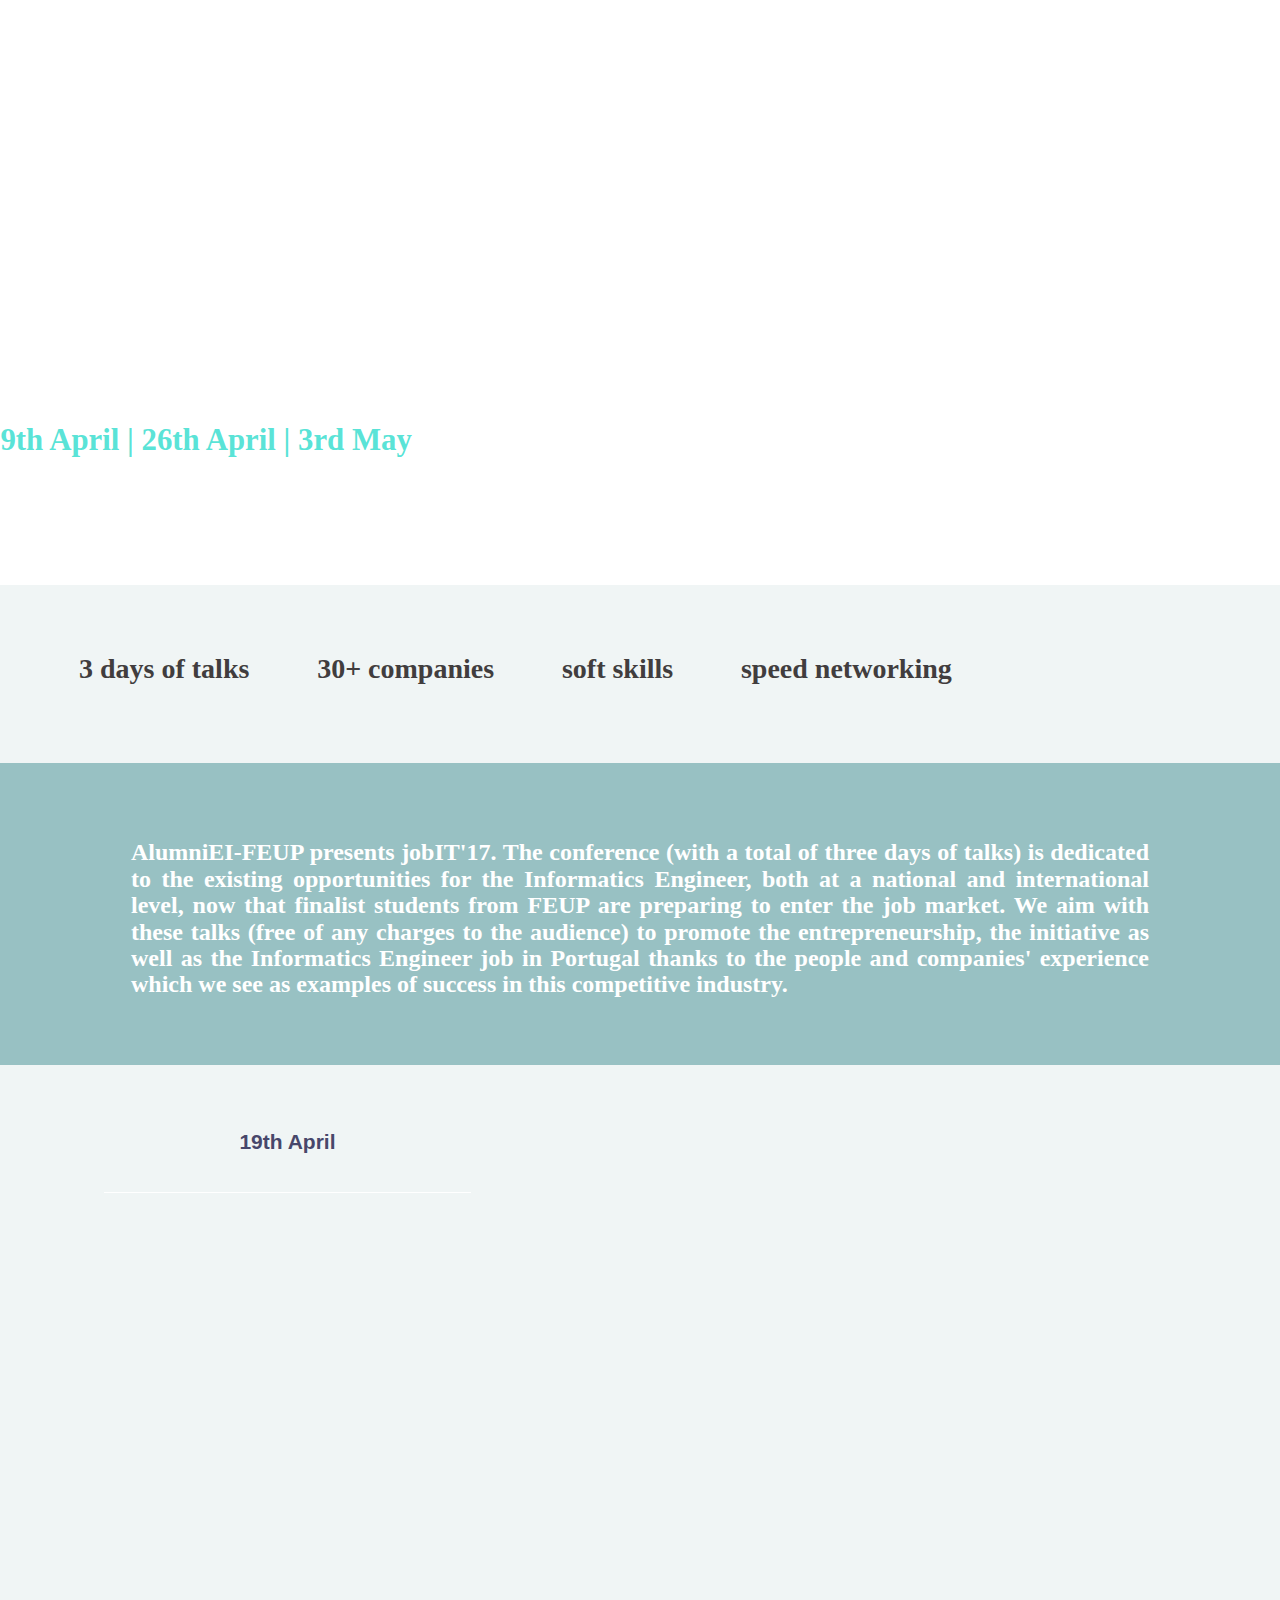
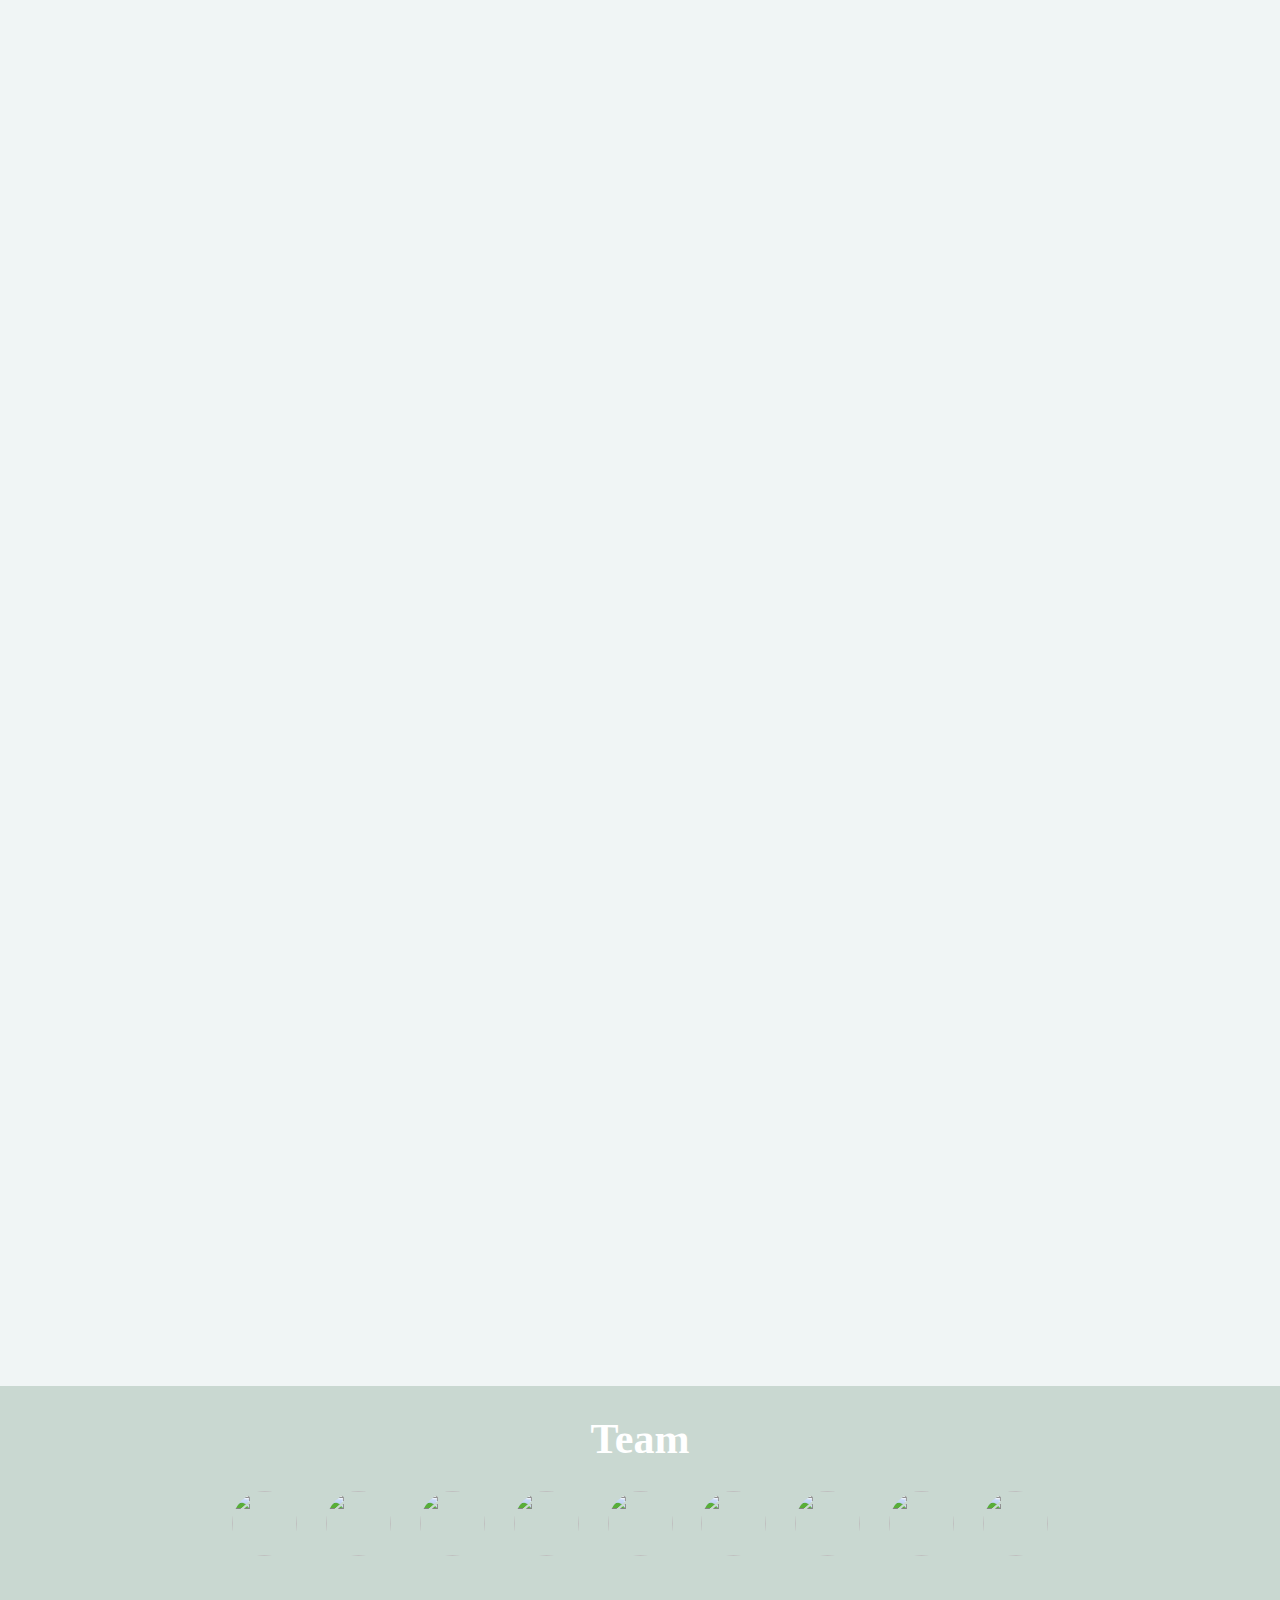
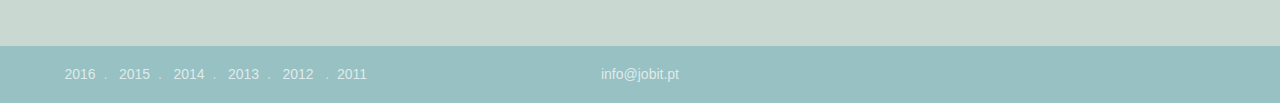
==== index.html @ 09149a9d "fix mindera, company logo padding, strong names, font and a underline on team" ====
<!DOCTYPE html>
<html class='no-js'>

<head>
    <title>jobIT'17</title>

    <meta charset='utf-8' />
    <meta content='IE=edge,chrome=1' http-equiv='X-UA-Compatible' />
    <meta name="viewport" content="width=device-width, initial-scale=1.0" />
    <meta name='description' content='' />
    <meta name='author' content='AlumniEI-FEUP' />
    <script src="https://ajax.googleapis.com/ajax/libs/jquery/1.8.3/jquery.min.js"></script>
    <script src="https://use.fontawesome.com/f39d6b1e6e.js"></script>
    <link rel="stylesheet" href="https://maxcdn.bootstrapcdn.com/bootstrap/3.3.7/css/bootstrap.min.css" integrity="sha384-BVYiiSIFeK1dGmJRAkycuHAHRg32OmUcww7on3RYdg4Va+PmSTsz/K68vbdEjh4u" crossorigin="anonymous">
    <link rel="stylesheet" href="https://maxcdn.bootstrapcdn.com/bootstrap/3.3.7/css/bootstrap-theme.min.css" integrity="sha384-rHyoN1iRsVXV4nD0JutlnGaslCJuC7uwjduW9SVrLvRYooPp2bWYgmgJQIXwl/Sp" crossorigin="anonymous">
    <link rel="stylesheet" href="style/style.css" />
    <link rel="stylesheet" href="style/schedule.css" />
    <link rel="stylesheet" href="style/font-awesome/css/font-awesome.min.css">
    <link rel="stylesheet" type="text/css" href="//fonts.googleapis.com/css?family=Open+Sans" />
    <!--   <link rel="stylesheet" href="css/reset.css">  -->
    <!-- Resource style -->
    <link rel="stylesheet" href="style/animation.css" />
    <link rel="stylesheet" href="style/foundation-icons.css" />
    <script src="javascript/animation.js"></script>
    <link rel="icon" type="image/png" href="icon.png" />
    <link href="http://fonts.googleapis.com/css?family=Roboto+Slab:400,100'" rel="stylesheet" type="text/css" />
</head>

<body>
    <div id="logo">
        <?xml version="1.0" encoding="UTF-8" standalone="no"?>
        <!-- Generator: Adobe Illustrator 19.0.0, SVG Export Plug-In . SVG Version: 6.00 Build 0)  -->
        <svg xmlns:dc="http://purl.org/dc/elements/1.1/" xmlns:cc="http://creativecommons.org/ns#" xmlns:rdf="http://www.w3.org/1999/02/22-rdf-syntax-ns#" xmlns:svg="http://www.w3.org/2000/svg" xmlns="http://www.w3.org/2000/svg" xmlns:sodipodi="http://sodipodi.sourceforge.net/DTD/sodipodi-0.dtd"
            xmlns:inkscape="http://www.inkscape.org/namespaces/inkscape" version="1.1" id="Camada_1" x="0px" y="0px" viewBox="0 0 344.66634 370.47255" xml:space="preserve" inkscape:version="0.91 r13725" sodipodi:docname="another2.svg" width="344.66635" height="370.47253"><metadata
           id="metadata5332"><rdf:RDF><cc:Work
               rdf:about=""><dc:format>image/svg+xml</dc:format><dc:type
                 rdf:resource="http://purl.org/dc/dcmitype/StillImage" /><dc:title></dc:title></cc:Work></rdf:RDF></metadata><defs
           id="defs5330" /><sodipodi:namedview
           pagecolor="#ffffff"
           bordercolor="#666666"
           borderopacity="1"
           objecttolerance="10"
           gridtolerance="10"
           guidetolerance="10"
           inkscape:pageopacity="0"
           inkscape:pageshadow="2"
           inkscape:window-width="1600"
           inkscape:window-height="837"
           id="namedview5328"
           showgrid="false"
           inkscape:zoom="1.7700877"
           inkscape:cx="169.68376"
           inkscape:cy="177.47929"
           inkscape:window-x="-8"
           inkscape:window-y="-8"
           inkscape:window-maximized="1"
           inkscape:current-layer="Camada_1"
           fit-margin-top="2"
           fit-margin-left="2"
           fit-margin-right="2"
           fit-margin-bottom="2" /><style
           type="text/css"
           id="style5301">
      	.st0{fill:#FFFFFF;stroke:#FFFFFF;stroke-width:2;stroke-miterlimit:10;}
      	.st1{fill:none;stroke:#FFFFFF;stroke-width:5;stroke-miterlimit:10;}
      	.st2{fill:none;stroke:#FFFFFF;stroke-width:2;stroke-miterlimit:10;}
      	.st3{fill:none;stroke:#FFFFFF;stroke-width:1.5;stroke-miterlimit:10;}
      	.st4{fill:none;stroke:#FFFFFF;stroke-width:3.5;stroke-miterlimit:10;}
      	.st5{fill:#FFFFFF;stroke:#FFFFFF;stroke-width:0.5;stroke-miterlimit:10;}
      	.st6{fill:#FFFFFF;stroke:#FFFFFF;stroke-width:1.5;stroke-miterlimit:10;}
      </style><g
           id="XMLID_15_"
           transform="translate(636.66178,908.21395)"><g
             id="XMLID_148_"><path
               id="XMLID_149_"
               class="st0"
               d="m -516,-771.2 c 0,12 -9.9,17.5 -22.3,17.5 l 0,-5.8 c 9.2,0 16.5,-3.6 16.5,-11.7 l 0,-17.1 -10.9,0 0,-5.8 16.8,0 0,22.9 z"
               inkscape:connector-curvature="0"
               style="fill:#ffffff;stroke:#ffffff;stroke-width:2;stroke-miterlimit:10" /><path
               id="XMLID_151_"
               class="st0"
               d="m -487.4,-788.6 c 3.7,-3.8 8.9,-6.1 14.6,-6.1 5.7,0 10.9,2.4 14.6,6.1 3.6,3.8 6,8.9 6,14.6 0,5.7 -2.4,10.9 -6,14.6 -3.8,3.8 -8.9,6.1 -14.6,6.1 -5.7,0 -10.9,-2.3 -14.6,-6.1 -3.6,-3.8 -6,-8.9 -6,-14.6 0,-5.7 2.4,-10.8 6,-14.6 z m 25,4.2 c -2.7,-2.7 -6.5,-4.4 -10.5,-4.4 -4,0 -7.7,1.7 -10.3,4.4 -2.7,2.7 -4.3,6.4 -4.3,10.5 0,4.1 1.7,7.8 4.3,10.5 2.7,2.7 6.4,4.4 10.3,4.4 4,0 7.7,-1.7 10.5,-4.4 2.6,-2.7 4.3,-6.3 4.3,-10.5 0,-4.2 -1.7,-7.8 -4.3,-10.5 z"
               inkscape:connector-curvature="0"
               style="fill:#ffffff;stroke:#ffffff;stroke-width:2;stroke-miterlimit:10" /><path
               id="XMLID_154_"
               class="st0"
               d="m -411.4,-794.1 c 5.1,0 8.3,2.9 9.8,6.6 1.6,4 1.1,8.6 -2.9,11.5 4.6,2 6.3,6.2 6.3,10.1 0,6.1 -4,12.2 -11.7,12.2 l -18.3,0 0,-40.4 16.8,0 z m -11.1,16.1 10.9,0 c 6.4,0 6.5,-10.5 0.1,-10.5 l -11,0 0,10.5 z m 0,18.6 12.5,0 c 3.9,0 5.9,-3.3 5.9,-6.5 0,-3.2 -2,-6.4 -5.9,-6.4 l -12.5,0 0,12.9 z"
               inkscape:connector-curvature="0"
               style="fill:#ffffff;stroke:#ffffff;stroke-width:2;stroke-miterlimit:10" /></g><g
             id="XMLID_137_"><path
               id="XMLID_138_"
               class="st0"
               d="m -520.6,-727.7 -8.6,0 0,38.7 8.6,0 0,0.9 c -6,0 -12.1,0 -18.1,0 l 0,-0.9 8.6,0 0,-38.7 -8.6,0 0,-0.8 c 6,0 12.1,0 18.1,0 l 0,0.8 z"
               inkscape:connector-curvature="0"
               style="fill:#ffffff;stroke:#ffffff;stroke-width:2;stroke-miterlimit:10" /><path
               id="XMLID_140_"
               class="st0"
               d="m -494.3,-688 0,-39.7 -14,0 0,-0.9 28.8,0 0,0.9 -14,0 0,39.7 -0.8,0 z"
               inkscape:connector-curvature="0"
               style="fill:#ffffff;stroke:#ffffff;stroke-width:2;stroke-miterlimit:10" /><path
               id="XMLID_142_"
               class="st0"
               d="m -464.2,-713.4 0,-7.3 c 0,-2 0.5,-3.6 1.6,-4.8 1,-1.3 2.5,-2.1 4.3,-2.5 l 0,3.2 c -1.1,0.3 -1.8,0.8 -2.1,1.5 -0.3,0.7 -0.5,1.6 -0.5,2.7 l 0,0.8 2.6,0 0,6.5 -5.9,0 z"
               inkscape:connector-curvature="0"
               style="fill:#ffffff;stroke:#ffffff;stroke-width:2;stroke-miterlimit:10" /><path
               id="XMLID_144_"
               class="st0"
               d="m -447.6,-714.3 -0.6,-0.5 9.9,-13.8 0.9,0 c 0,13.5 0,26.9 0,40.4 l -0.9,0 0,-37.8 0.2,-1.6 -0.1,0 -0.8,1.3 -8.6,12 z"
               inkscape:connector-curvature="0"
               style="fill:#ffffff;stroke:#ffffff;stroke-width:2;stroke-miterlimit:10" /><path
               id="XMLID_146_"
               class="st0"
               d="m -395.8,-728.5 0,0.9 -21.6,39.5 -1.1,0 21.6,-39.5 -26,0 0,-0.9 27.1,0 z"
               inkscape:connector-curvature="0"
               style="fill:#ffffff;stroke:#ffffff;stroke-width:2;stroke-miterlimit:10" /></g></g><g
           id="XMLID_133_"
           transform="translate(636.66178,908.21395)"><path
             transform="matrix(-0.7071,0.7071,-0.7071,-0.7071,-1320.578,-935.3465)"
             style="fill:none;stroke:#ffffff;stroke-width:5;stroke-miterlimit:10"
             d="m -580.79999,-855.40002 228.4,0 0,228.39999 -228.4,0 z"
             id="XMLID_136_" /></g><path
           id="XMLID_132_"
           class="st2"
           d="M 163.96178,88.01395"
           inkscape:connector-curvature="0"
           style="fill:none;stroke:#ffffff;stroke-width:2;stroke-miterlimit:10" /><path
           id="XMLID_130_"
           class="st3"
           d="m 284.06178,75.01395 c -0.1,-7.2 -0.1,-14.5 -0.2,-21.7 -7.4,-0.2 -14.8,-0.4 -22.2,-0.6 7.5,7.5 14.9,14.9 22.4,22.3 z"
           inkscape:connector-curvature="0"
           style="fill:none;stroke:#ffffff;stroke-width:1.5;stroke-miterlimit:10" /><path
           id="XMLID_129_"
           class="st4"
           d="m 260.76178,278.41395 c 7.2,-0.1 14.5,-0.1 21.7,-0.2 0.2,-7.4 0.4,-14.8 0.6,-22.2 -7.4,7.5 -14.9,14.9 -22.3,22.4 z"
           inkscape:connector-curvature="0"
           style="fill:none;stroke:#ffffff;stroke-width:3.5;stroke-miterlimit:10" /><path
           id="XMLID_128_"
           class="st4"
           d="m 78.061785,54.11395 c -7.2,0.1 -14.5,0.1 -21.7,0.2 -0.2,7.4 -0.4,14.8 -0.6,22.2 7.4,-7.5 14.8,-15 22.3,-22.4 z"
           inkscape:connector-curvature="0"
           style="fill:none;stroke:#ffffff;stroke-width:3.5;stroke-miterlimit:10" /><g
           style=""
           id="XMLID_127_"><path
             d="m 14.217485,365.00754 0.36,0.225 c -0.9675,1.62 -3.3075,3.2175 -5.805,3.2175 -3.735,0 -6.7725,-3.3975 -6.7725,-7.65 0,-4.2525 3.0375,-7.65 6.7725,-7.65 2.4975,0 4.8825,1.575 5.76,3.285 l -0.36,0.18 c -0.8325,-1.575 -3.0825,-3.06 -5.4,-3.06 -3.555,0 -6.3675,3.2625 -6.3675,7.245 0,3.9825 2.8125,7.245 6.3675,7.245 2.3625,0 4.5675,-1.5075 5.445,-3.0375 z"
             style="font-size:22.5px;font-family:SoftLine;letter-spacing:-0.65999997px;fill:#ffffff;stroke:#ffffff;stroke-width:0.5;stroke-miterlimit:10"
             id="path5937" /><path
             d="m 17.374048,353.35254 0,-0.2025 0.405,0 0,0.2025 0,14.895 0,0.2025 -0.405,0 0,-0.2025 0,-14.895 z"
             style="font-size:22.5px;font-family:SoftLine;letter-spacing:-0.65999997px;fill:#ffffff;stroke:#ffffff;stroke-width:0.5;stroke-miterlimit:10"
             id="path5939" /><path
             d="m 32.716821,365.00754 0.36,0.225 c -0.9675,1.62 -3.3075,3.2175 -5.805,3.2175 -3.735,0 -6.7725,-3.3975 -6.7725,-7.65 0,-4.2525 3.0375,-7.65 6.7725,-7.65 2.4975,0 4.8825,1.575 5.76,3.285 l -0.36,0.18 c -0.8325,-1.575 -3.0825,-3.06 -5.4,-3.06 -3.555,0 -6.3675,3.2625 -6.3675,7.245 0,3.9825 2.8125,7.245 6.3675,7.245 2.3625,0 4.5675,-1.5075 5.445,-3.0375 z"
             style="font-size:22.5px;font-family:SoftLine;letter-spacing:-0.65999997px;fill:#ffffff;stroke:#ffffff;stroke-width:0.5;stroke-miterlimit:10"
             id="path5941" /><path
             d="m 35.603384,353.35254 0,-0.2025 0.405,0 0,0.2025 0,14.6925 8.3925,0 0.2025,0 0,0.405 -0.2025,0 -8.595,0 -0.2025,0 0,-0.2025 0,-14.895 z"
             style="font-size:22.5px;font-family:SoftLine;letter-spacing:-0.65999997px;fill:#ffffff;stroke:#ffffff;stroke-width:0.5;stroke-miterlimit:10"
             id="path5943" /><path
             d="m 45.732837,360.80004 c 0,-4.2525 3.06,-7.65 6.75,-7.65 3.69,0 6.75,3.3975 6.75,7.65 0,4.2525 -3.06,7.65 -6.75,7.65 -3.69,0 -6.75,-3.3975 -6.75,-7.65 z m 0.405,0 c 0,3.9825 2.835,7.245 6.345,7.245 3.51,0 6.345,-3.2625 6.345,-7.245 0,-3.9825 -2.835,-7.245 -6.345,-7.245 -3.51,0 -6.345,3.2625 -6.345,7.245 z"
             style="font-size:22.5px;font-family:SoftLine;letter-spacing:-0.65999997px;fill:#ffffff;stroke:#ffffff;stroke-width:0.5;stroke-miterlimit:10"
             id="path5945" /><path
             d="m 71.196627,361.00254 0,-0.0225 0,-0.18 0.0225,-7.425 0,-0.2025 0.2025,0 6.57,-0.0225 c 2.475,0 4.455,1.7775 4.455,3.96 0,2.1375 -1.98,3.8925 -4.455,3.8925 l -6.39,0 0,7.245 0,0.2025 -0.405,0 0,-0.2025 0,-7.245 z m 0.405,-0.3825 c 2.115,0 4.2525,0 6.39,-0.0225 2.205,0 4.05,-1.53 4.05,-3.4875 0,-2.0025 -1.845,-3.555 -4.05,-3.555 l -6.39,0 0,7.065 z"
             style="font-size:22.5px;font-family:SoftLine;letter-spacing:-0.65999997px;fill:#ffffff;stroke:#ffffff;stroke-width:0.5;stroke-miterlimit:10"
             id="path5947" /><path
             d="m 85.513185,364.73754 -0.2025,0 0,-0.405 0.2025,0 8.73,0 0.2025,0 0,0.405 -0.2025,0 -8.73,0 z m -1.98,3.6 -0.045,0.1125 -0.45,0 0.135,-0.2925 6.5475,-14.895 0.045,-0.1125 0.27,0 0.045,0.1125 6.5475,14.895 0.135,0.2925 -0.45,0 -0.045,-0.1125 -6.3675,-14.49 -6.3675,14.49 z"
             style="font-size:22.5px;font-family:SoftLine;letter-spacing:-0.65999997px;fill:#ffffff;stroke:#ffffff;stroke-width:0.5;stroke-miterlimit:10"
             id="path5949" /><path
             d="m 98.704752,353.35254 0,-0.2025 0.405,0 0,0.2025 0,14.6925 8.392498,0 0.2025,0 0,0.405 -0.2025,0 -8.594998,0 -0.2025,0 0,-0.2025 0,-14.895 z"
             style="font-size:22.5px;font-family:SoftLine;letter-spacing:-0.65999997px;fill:#ffffff;stroke:#ffffff;stroke-width:0.5;stroke-miterlimit:10"
             id="path5951" /><path
             d="m 120.3317,353.15004 0.2025,0 0,0.405 -0.2025,0 -10.1925,0 0,7.0425 7.4025,0 0.2025,0 0,0.405 -0.2025,0 -7.4025,0 0,7.0425 10.1925,0 0.2025,0 0,0.405 -0.2025,0 -10.395,0 -0.2025,0 0,-0.2025 0,-7.245 0,-0.405 0,-7.245 0,-0.2025 0.2025,0 10.395,0 z"
             style="font-size:22.5px;font-family:SoftLine;letter-spacing:-0.65999997px;fill:#ffffff;stroke:#ffffff;stroke-width:0.5;stroke-miterlimit:10"
             id="path5953" /><path
             d="m 132.46577,357.08754 -0.405,0 c 0,-1.98 -2.025,-3.5325 -4.5225,-3.5325 -2.4975,0 -4.5225,1.5525 -4.5225,3.5325 0,3.4875 9.945,3.4875 9.9225,7.4475 0,2.0475 -2.4075,3.915 -5.4,3.915 -3.0375,0 -5.4,-1.845 -5.4,-3.915 l 0.405,0 c 0,1.935 2.2725,3.51 4.995,3.51 2.6775,0 4.995,-1.5975 4.995,-3.51 0,-3.5775 -9.9,-3.5325 -9.9225,-7.4475 0,-2.16 2.16,-3.9375 4.9275,-3.9375 2.7675,0 4.9275,1.7775 4.9275,3.9375 z"
             style="font-size:22.5px;font-family:SoftLine;letter-spacing:-0.65999997px;fill:#ffffff;stroke:#ffffff;stroke-width:0.5;stroke-miterlimit:10"
             id="path5955" /><path
             d="m 139.71558,353.15004 5.4225,0 0.2025,0 0,0.405 -0.2025,0 -5.4225,0 0,14.6925 0,0.2025 -0.405,0 0,-0.2025 0,-14.6925 -5.4675,0 -0.2025,0 0,-0.405 0.2025,0 5.4675,0 0.405,0 z"
             style="font-size:22.5px;font-family:SoftLine;letter-spacing:-0.65999997px;fill:#ffffff;stroke:#ffffff;stroke-width:0.5;stroke-miterlimit:10"
             id="path5957" /><path
             d="m 154.72788,360.98004 c 1.395,1.0125 2.385,2.3175 3.915,7.2 l 0.0675,0.27 -0.4275,0 -0.045,-0.135 c -1.5975,-5.175 -2.565,-6.21 -4.14,-7.3125 l -6.3,0 0,7.245 0,0.2025 -0.405,0 0,-0.2025 0,-7.245 0,-0.0225 0,-0.18 0.0225,-7.425 0,-0.2025 0.2025,0 6.5475,-0.0225 c 2.4975,0 4.4775,1.7775 4.4775,3.96 0,1.98 -1.6875,3.6225 -3.915,3.87 z m -1.215,-0.36 0,-0.0225 0.675,0 c 2.205,0 4.05,-1.53 4.05,-3.4875 0,-2.0025 -1.845,-3.555 -4.0725,-3.555 l -6.3675,0 0,7.065 5.715,0 z"
             style="font-size:22.5px;font-family:SoftLine;letter-spacing:-0.65999997px;fill:#ffffff;stroke:#ffffff;stroke-width:0.5;stroke-miterlimit:10"
             id="path5959" /><path
             d="m 162.14889,364.73754 -0.2025,0 0,-0.405 0.2025,0 8.73,0 0.2025,0 0,0.405 -0.2025,0 -8.73,0 z m -1.98,3.6 -0.045,0.1125 -0.45,0 0.135,-0.2925 6.5475,-14.895 0.045,-0.1125 0.27,0 0.045,0.1125 6.5475,14.895 0.135,0.2925 -0.45,0 -0.045,-0.1125 -6.3675,-14.49 -6.3675,14.49 z"
             style="font-size:22.5px;font-family:SoftLine;letter-spacing:-0.65999997px;fill:#ffffff;stroke:#ffffff;stroke-width:0.5;stroke-miterlimit:10"
             id="path5961" /><path
             d="m 184.31795,357.08754 -0.405,0 c 0,-1.98 -2.025,-3.5325 -4.5225,-3.5325 -2.4975,0 -4.5225,1.5525 -4.5225,3.5325 0,3.4875 9.945,3.4875 9.9225,7.4475 0,2.0475 -2.4075,3.915 -5.4,3.915 -3.0375,0 -5.4,-1.845 -5.4,-3.915 l 0.405,0 c 0,1.935 2.2725,3.51 4.995,3.51 2.6775,0 4.995,-1.5975 4.995,-3.51 0,-3.5775 -9.9,-3.5325 -9.9225,-7.4475 0,-2.16 2.16,-3.9375 4.9275,-3.9375 2.7675,0 4.9275,1.7775 4.9275,3.9375 z"
             style="font-size:22.5px;font-family:SoftLine;letter-spacing:-0.65999997px;fill:#ffffff;stroke:#ffffff;stroke-width:0.5;stroke-miterlimit:10"
             id="path5963" /><path
             d="m 198.91248,364.73754 -0.2025,0 0,-0.405 0.2025,0 8.73,0 0.2025,0 0,0.405 -0.2025,0 -8.73,0 z m -1.98,3.6 -0.045,0.1125 -0.45,0 0.135,-0.2925 6.5475,-14.895 0.045,-0.1125 0.27,0 0.045,0.1125 6.5475,14.895 0.135,0.2925 -0.45,0 -0.045,-0.1125 -6.3675,-14.49 -6.3675,14.49 z"
             style="font-size:22.5px;font-family:SoftLine;fill:#ffffff;stroke:#ffffff;stroke-width:1.5;stroke-miterlimit:10"
             id="path5965" /><path
             d="m 212.31404,353.15004 0,-0.2025 0.405,0 0,0.2025 0,15.0975 0,0.2025 -0.405,0 0,-0.2025 0,-15.0975 z"
             style="font-size:22.5px;font-family:SoftLine;fill:#ffffff;stroke:#ffffff;stroke-width:1.5;stroke-miterlimit:10"
             id="path5967" /><path
             d="m 216.21462,357.85254 0,-0.18 0.45,0 -0.0225,0.2025 -0.0225,6.6375 c 0,1.9575 1.8,3.5325 3.96,3.5325 2.16,0 3.9375,-1.575 3.9375,-3.5325 l 0,-6.66 0,-0.18 0.45,0 -0.0225,0.2025 -0.0225,6.6375 c 0,2.1375 -1.9125,3.9375 -4.3425,3.9375 -2.43,0 -4.365,-1.8 -4.365,-3.9375 l 0,-6.66 z"
             style="font-size:22.5px;font-family:SoftLine;fill:#ffffff;stroke:#ffffff;stroke-width:1.5;stroke-miterlimit:10"
             id="path5969" /><path
             d="m 235.20041,360.44004 c 0.495,-1.6425 1.845,-2.79 3.465,-2.79 2.0025,0 3.645,1.8225 3.645,4.14 l 0,6.4575 0.0225,0.225 -0.3825,0 -0.0225,-0.2025 -0.0225,-6.48 c 0,-2.0475 -1.4175,-3.735 -3.24,-3.735 -1.845,0 -3.2625,1.6875 -3.2625,3.735 l 0,0.2025 0,6.255 0.0225,0.225 -0.3825,0 -0.0225,-0.2025 -0.0225,-6.2775 0,0 0,-0.2025 c 0,-2.0475 -1.4175,-3.735 -3.24,-3.735 -1.845,0 -3.2625,1.6875 -3.2625,3.735 l 0,0.2025 0,6.255 0,0.2025 -0.405,0 0,-0.2025 0,-6.255 0,-0.2025 0,-3.9375 0,-0.2025 0.405,0 0,0.2025 0,2.0475 c 0.6075,-1.35 1.8225,-2.25 3.2625,-2.25 1.575,0 2.925,1.1475 3.4425,2.79 z"
             style="font-size:22.5px;font-family:SoftLine;fill:#ffffff;stroke:#ffffff;stroke-width:1.5;stroke-miterlimit:10"
             id="path5971" /><path
             d="m 254.4822,368.24754 0.0225,0.225 -0.3825,0 -0.0225,-0.2025 -0.0225,-6.0975 c 0,-2.2725 -1.7325,-4.1175 -3.87,-4.1175 -2.1375,0 -3.87,1.845 -3.87,4.1175 l 0,0.2025 0,5.8725 0,0.2025 -0.405,0 0,-0.2025 0,-5.8725 0,-0.2025 0,-4.32 0,-0.2025 0.405,0 0,0.2025 0,2.4075 c 0.675,-1.53 2.1375,-2.61 3.87,-2.61 2.3625,0 4.275,2.025 4.275,4.5225 l 0,6.075 z"
             style="font-size:22.5px;font-family:SoftLine;fill:#ffffff;stroke:#ffffff;stroke-width:1.5;stroke-miterlimit:10"
             id="path5973" /><path
             d="m 258.51111,355.58004 -0.2025,0 0,-0.405 0.2025,0 0.0225,0 0.2025,0 0,0.405 -0.2025,0 -0.0225,0 z m -0.2025,2.2725 0,-0.2025 0.405,0 0,0.2025 0,10.395 0,0.2025 -0.405,0 0,-0.2025 0,-10.395 z"
             style="font-size:22.5px;font-family:SoftLine;fill:#ffffff;stroke:#ffffff;stroke-width:1.5;stroke-miterlimit:10"
             id="path5975" /><path
             d="m 273.59103,353.15004 0.2025,0 0,0.405 -0.2025,0 -10.1925,0 0,7.0425 7.4025,0 0.2025,0 0,0.405 -0.2025,0 -7.4025,0 0,7.0425 10.1925,0 0.2025,0 0,0.405 -0.2025,0 -10.395,0 -0.2025,0 0,-0.2025 0,-7.245 0,-0.405 0,-7.245 0,-0.2025 0.2025,0 10.395,0 z"
             style="font-size:22.5px;font-family:SoftLine;fill:#ffffff;stroke:#ffffff;stroke-width:1.5;stroke-miterlimit:10"
             id="path5977" /><path
             d="m 277.67759,353.35254 0,-0.2025 0.405,0 0,0.2025 0,14.895 0,0.2025 -0.405,0 0,-0.2025 0,-14.895 z"
             style="font-size:22.5px;font-family:SoftLine;fill:#ffffff;stroke:#ffffff;stroke-width:1.5;stroke-miterlimit:10"
             id="path5979" /><path
             d="m 281.66537,363.29754 -0.2025,0 0,-0.405 0.2025,0 5.445,0 0.2025,0 0,0.405 -0.2025,0 -5.445,0 z"
             style="font-size:22.5px;font-family:SoftLine;fill:#ffffff;stroke:#ffffff;stroke-width:1.5;stroke-miterlimit:10"
             id="path5981" /><path
             d="m 299.70685,353.15004 0.2025,0 0,0.405 -0.2025,0 -8.8425,0 0,7.0425 6.345,0 0.2025,0 0,0.405 -0.2025,0 -6.345,0 0,7.245 0,0.2025 -0.405,0 0,-0.2025 0,-7.245 0,-0.405 0,-7.245 0,-0.2025 0.2025,0 9.045,0 z"
             style="font-size:22.5px;font-family:SoftLine;fill:#ffffff;stroke:#ffffff;stroke-width:1.5;stroke-miterlimit:10"
             id="path5983" /><path
             d="m 313.18576,353.15004 0.2025,0 0,0.405 -0.2025,0 -10.1925,0 0,7.0425 7.4025,0 0.2025,0 0,0.405 -0.2025,0 -7.4025,0 0,7.0425 10.1925,0 0.2025,0 0,0.405 -0.2025,0 -10.395,0 -0.2025,0 0,-0.2025 0,-7.245 0,-0.405 0,-7.245 0,-0.2025 0.2025,0 10.395,0 z"
             style="font-size:22.5px;font-family:SoftLine;fill:#ffffff;stroke:#ffffff;stroke-width:1.5;stroke-miterlimit:10"
             id="path5985" /><path
             d="m 316.55232,353.35254 0,-0.18 0.45,0 -0.0225,0.2025 -0.0225,10.215 c 0,2.475 2.25,4.455 4.995,4.455 2.745,0 4.995,-1.98 4.995,-4.455 l 0,-10.2375 0,-0.18 0.45,0 -0.0225,0.2025 -0.0225,10.215 c 0,2.655 -2.385,4.86 -5.4,4.86 -3.015,0 -5.4,-2.205 -5.4,-4.86 l 0,-10.2375 z"
             style="font-size:22.5px;font-family:SoftLine;fill:#ffffff;stroke:#ffffff;stroke-width:1.5;stroke-miterlimit:10"
             id="path5987" /><path
             d="m 331.41638,361.00254 0,-0.0225 0,-0.18 0.0225,-7.425 0,-0.2025 0.2025,0 6.57,-0.0225 c 2.475,0 4.455,1.7775 4.455,3.96 0,2.1375 -1.98,3.8925 -4.455,3.8925 l -6.39,0 0,7.245 0,0.2025 -0.405,0 0,-0.2025 0,-7.245 z m 0.405,-0.3825 c 2.115,0 4.2525,0 6.39,-0.0225 2.205,0 4.05,-1.53 4.05,-3.4875 0,-2.0025 -1.845,-3.555 -4.05,-3.555 l -6.39,0 0,7.065 z"
             style="font-size:22.5px;font-family:SoftLine;fill:#ffffff;stroke:#ffffff;stroke-width:1.5;stroke-miterlimit:10"
             id="path5989" /></g><path
           id="XMLID_125_"
           class="st3"
           d="m 55.961785,257.41395 c 0.1,7.2 0.1,14.5 0.2,21.7 7.4,0.2 14.8,0.4 22.2,0.6 -7.5,-7.4 -15,-14.9 -22.4,-22.3 z"
           inkscape:connector-curvature="0"
           style="fill:none;stroke:#ffffff;stroke-width:1.5;stroke-miterlimit:10" />
         </svg>
        <div class="row" id="dates">
            <h4>19th April | 26th April | 3rd May</h4>
        </div>
        <br>
        <br>
        <section id="about">
            <div class="row">
                <div class="small-6 medium-3 columns">
                    <div class="icon-content">
                        <i class="fa fa-calendar" aria-hidden="true"></i>
                    </div>
                    <p><strong>3 days of talks</strong></p>
                </div>
                <div class="small-6 medium-3 columns">
                    <div class="icon-content">
                        <i class="fa fa-users" aria-hidden="true"></i>
                    </div>
                    <p><strong>30+ companies</strong></p>
                </div>
                <div class="small-6 medium-3 columns">
                    <div class="icon-content">
                        <i class="fa fa-cogs" aria-hidden="true"></i>
                    </div>
                    <p><strong>soft skills</strong></p>
                </div>
                <div class="small-6 medium-3 columns">
                    <div class="icon-content">
                        <i class="fa fa-comments" aria-hidden="true"></i>
                    </div>
                    <p><strong>speed networking</strong></p>
                </div>
            </div>
        </section>
        <section id="details">
            <div class="row">

                <div class="small-12 columns small">
                    <h3><strong>AlumniEI-FEUP presents jobIT'17. The conference (with a total of three days of talks) is dedicated to the existing opportunities for the Informatics Engineer, both at a national and international level, now that finalist students from FEUP are preparing to enter the job market. We aim with these talks (free of any charges to the audience) to promote the entrepreneurship, the initiative as well as the Informatics Engineer job in Portugal thanks to the people and companies' experience which we see as examples of success in this competitive industry.
          </strong></h3>
                </div>
            </div>
        </section>
        <section class="calendario">
            <div class="cd-schedule loading">
                <div class="timeline">
                    <ul>

                        <li><span>14:30</span></li>
                        <li><span>14:45</span></li>
                        <li><span>15:00</span></li>
                        <li><span>15:15</span></li>
                        <li><span>15:30</span></li>
                        <li><span>15:45</span></li>
                        <li><span>16:00</span></li>
                        <li><span>16:15</span></li>
                        <li><span>16:30</span></li>
                        <li><span>16:45</span></li>
                        <li><span>17:00</span></li>
                        <li><span>17:15</span></li>
                        <li><span>17:30</span></li>
                        <li><span>17:45</span></li>
                        <li><span>18:00</span></li>
                        <li><span>18:15</span></li>
                        <li><span>18:30</span></li>
                        <li><span>18:45</span></li>
                    </ul>
                </div>
                <!-- .timeline -->

                <div class="events">
                    <ul>
                        <li class="events-group">
                            <div class="top-info"><span>19th April</span></div>

                            <ul>
                                <li class="single-event" data-start="14:30" data-end="14:45" data-content="event-keyone" data-event="general">
                                    <div class="afterhour">
                                        <strong class="event-name">Abertura</strong>
                                    </div>
                                </li>

                                <li class="single-event" data-start="14:45" data-end="15:00" data-content="event-mindera" data-event="development">
                                    <a href="#0">
                                        <strong class="event-name">Mindera


                                    </strong>

                                        <span class="company-category"> Software House </span>
                                        <span class="company-category-tech"> Web & Mobile </span>


                                    </a>
                                </li>

                                <li class="single-event" data-start="15:00" data-end="15:15" data-content="event-fabamaq" data-event="games">
                                    <a href="#0">
                                        <strong class="event-name">Fabamaq

                                  </strong>
                                        <span class="company-category"> Software House </span>
                                        <span class="company-category-tech"> Jogos </span>
                                    </a>
                                </li>
                                <li class="single-event" data-start="15:15" data-end="15:30" data-content="event-synopsys" data-event="development">
                                    <a href="#0">
                                        <strong class="event-name">Synopsys</strong>

                                    </a>
                                </li>
                                <li class="single-event" data-start="15:30" data-end="15:45" data-content="event-eproseed" data-event="consultoria">
                                    <a href="#0">
                                        <strong class="event-name">eProseed
                                    </strong>
                                        <span class="company-category"> Consultoria </span>
                                        <span class="company-category-tech"> Oracle </span>
                                    </a>
                                </li>

                                <li class="single-event" data-start="15:45" data-end="16:00" data-content="event-bynder" data-event="development">
                                    <a href="#0">
                                        <strong class="event-name">Bynder</strong>
                                    </a>
                                </li>

                                <li class="single-event" data-start="16:00" data-end="16:30" data-event="general">
                                    <div class="afterhour">
                                        <strong class="event-name">Intervalo</strong>
                                    </div>
                                </li>
                                <li class="single-event" data-start="16:30" data-end="17:00" data-content="event-farfetch" data-event="development">
                                    <a href="#0">
                                        <strong class="event-name">Farfetch  </strong>
                                        <strong>
                                          <span class="company-category"> Marketplace </span>
                                          <span class="company-category-tech"> Web & Mobile </span>

                                    </strong>

                                    </a>
                                </li>

                                <li class="single-event" data-start="17:00" data-end="17:15" data-content="event-wit" data-event="development">
                                    <a href="#0">
                                        <strong class="event-name">WIT</strong>
                                        <span class="company-category"> Software House </span>
                                        <span class="company-category-tech"> Web & Mobile </span>
                                    </a>
                                </li>
                                <li class="single-event" data-start="17:15" data-end="17:30" data-content="event-deloitte" data-event="consultoria">
                                    <a href="#0">
                                        <strong class="event-name">Deloitte Digital
                                  </strong>
                                        <span class="company-category"> Consultoria </span>
                                    </a>
                                </li>
                                <li class="single-event" data-start="17:30" data-end="17:45" data-content="event-altice" data-event="development">
                                    <a href="#0">
                                        <strong class="event-name">Altice Labs
                                  </strong>
                                        <span class="company-category"> Telecomunicações </span>
                                    </a>
                                </li>
                                <li class="single-event" data-start="17:45" data-end="18:00" data-content="event-glazed" data-event="development">
                                    <a href="#0">
                                        <strong class="event-name">Glazed Solutions</strong>
                                        <span class="company-category"> Web & Mobile </span>
                                    </a>
                                </li>
                                <li class="single-event" data-start="18:00" data-end="18:15" data-content="event-psc" data-event="development">

                                    <a href="#0">
                                        <strong class="event-name">Porto Summer Of Code</strong>
                                    </a>


                                </li>
                                <li class="single-event" data-start="18:15" data-end="18:45" data-content="event-networking" data-event="general">
                                    <div class="afterhour">
                                        <strong class="event-name no-click afterhour">Speed Networking</strong>
                                    </div>
                                </li>



                            </ul>
                        </li>
                        <!--
                        <li class="events-group">
                            <div class="top-info"><span>26th April</span></div>

                            <ul>
                                <li class="single-event" data-start="14:30" data-end="14:45" data-content="event-keyone" data-event="general">
                                    <div class="afterhour">
                                        <strong class="event-name">Keynote</strong>
                                    </div>
                                </li>

                                <li class="single-event" data-start="14:45" data-end="15:00" data-content="event-feedzai" data-event="development">
                                    <a href="#0">
                                        <strong class="event-name">Feedzai</strong>
                                    </a>
                                </li>

                                <li class="single-event" data-start="15:00" data-end="15:15" data-content="event-ground-control-games" data-event="games">
                                    <a href="#0">
                                        <strong class="event-name">Ground Control Games</strong>
                                    </a>
                                </li>
                                <li class="single-event" data-start="15:15" data-end="15:30" data-content="event-kpmg" data-event="consultoria">
                                    <a href="#0">
                                        <strong class="event-name">KPMG</strong>
                                        <span class="company-category"> Consultoria </span>
                                    </a>
                                </li>
                                <li class="single-event" data-start="15:30" data-end="15:45" data-content="event-cm" data-event="development">
                                    <a href="#0">
                                        <strong class="event-name">Critical Manufacturing</strong>
                                        <span class="company-category"> Software para indústria </span>
                                    </a>
                                </li>

                                <li class="single-event" data-start="15:45" data-end="16:00" data-content="event-adclick" data-event="development">
                                    <a href="#0">
                                        <strong class="event-name">AdClick, Smarkio, Emailbidding</strong>
                                        <span class="company-category"> Web Marketing </span>
                                        <span class="company-category"> Web Development </span>
                                    </a>
                                </li>

                                <li class="single-event" data-start="16:00" data-end="16:30" data-event="general">
                                    <div class="afterhour">
                                        <strong class="event-name">Intervalo</strong>
                                    </div>
                                </li>
                                <li class="single-event" data-start="16:30" data-end="16:45" data-content="event-blip" data-event="development">
                                    <a href="#0">
                                        <strong class="event-name">Blip</strong>
                                        <span class="company-category"> Web & Mobile </span>
                                        <span class="company-category"> Apostas </span>
                                    </a>
                                </li>
                                <li class="single-event" data-start="16:45" data-end="17:00" data-content="event-bosch" data-event="development">
                                    <a href="#0">
                                        <strong class="event-name">Bosch</strong>
                                    </a>
                                </li>

                                <li class="single-event" data-start="17:00" data-end="17:15" data-content="event-nos" data-event="development">
                                    <a href="#0">
                                        <strong class="event-name">NOS</strong>
                                        <span class="company-category"> Telecomunicações </span>
                                    </a>
                                </li>
                                <li class="single-event" data-start="17:15" data-end="17:30" data-content="event-fraun" data-event="development">
                                    <a href="#0">
                                        <strong class="event-name">Fraunhofer</strong>
                                        <span class="company-category"> Investigação </span>
                                    </a>
                                </li>
                                <li class="single-event" data-start="17:30" data-end="17:45" data-content="event-jscrambler" data-event="development">
                                    <a href="#0">
                                        <strong class="event-name">jScrambler</strong>
                                    </a>
                                </li>
                                <li class="single-event" data-start="17:45" data-end="18:15" data-content="event-jcs" data-event="development">
                                    <a href="#0">
                                        <strong class="event-name">João Carlos Santos - Microsoft</strong>
                                    </a>
                                </li>


                        </li>
                        <li class="single-event" data-start="18:15" data-end="18:45" data-content="event-networking" data-event="general">
                            <div class="afterhour">
                                <strong class="event-name no-click afterhour">Speed Networking</strong>
                            </div>
                        </li>


                        </ul>
                        </li>

                        <li class="events-group">
                            <div class="top-info"><span>3rd May</span></div>

                            <ul>
                                <li class="single-event" data-start="14:30" data-end="14:45" data-content="event-keyone" data-event="general">
                                    <div class="afterhour">
                                        <strong class="event-name">Keynote</strong>
                                    </div>
                                </li>

                                <li class="single-event" data-start="14:45" data-end="15:00" data-content="event-sonae" data-event="development">
                                    <a href="#0">
                                        <strong class="event-name">Sonae BIT</strong>
                                        <span class="company-category"> Sistemas de Informação </span>
                                    </a>
                                </li>

                                <li class="single-event" data-start="15:00" data-end="15:15" data-content="event-bold" data-event="consultoria">
                                    <a href="#0">
                                        <strong class="event-name">Bold</strong>
                                        <span class="company-category"> Consultoria </span>
                                    </a>
                                </li>
                                <li class="single-event" data-start="15:15" data-end="15:30" data-content="event-euronext" data-event="consultoria">
                                    <a href="#0">
                                        <strong class="event-name">Euronext</strong>
                                        <span class="company-category"> Exchange </span>
                                        <span class="company-category-tech"> Back-end </span>
                                        <span class="company-category-tech"> Web & Mobile </span>

                                    </a>
                                </li>
                                <li class="single-event" data-start="15:30" data-end="16:00" data-content="event-mc" data-event="development">
                                    <a href="#0">
                                        <strong class="event-name">Google</strong>
                                        <strong class="event-name" style="font-size:1.2rem;">Como é trabalhar no estrangeiro numa grande empresa?</strong>
                                    </a>
                                </li>


                                <li class="single-event" data-start="16:00" data-end="16:30" data-event="general">
                                    <div class="afterhour">
                                        <strong class="event-name">Intervalo</strong>
                                    </div>
                                </li>
                                <li class="single-event" data-start="16:30" data-end="16:45" data-content="event-doist" data-event="development">
                                    <a href="#0">
                                        <strong class="event-name">Doist</strong>
                                        <span class="company-category"> Produtividade </span>
                                        <span class="company-category-tech"> Web & Mobile </span>
                                    </a>
                                </li>
                                <li class="single-event" data-start="16:45" data-end="17:00" data-content="event-veniam" data-event="development">
                                    <a href="#0">
                                        <strong class="event-name">Veniam</strong>
                                        <span class="company-category"> Telecomunicações </span>
                                    </a>
                                </li>

                                <li class="single-event" data-start="17:00" data-end="17:15" data-content="event-bitmaker" data-event="development">
                                    <a href="#0">
                                        <strong class="event-name">Bitmaker</strong>
                                        <span class="company-category"> Software House </span>
                                        <span class="company-category-tech"> Web </span>
                                    </a>
                                </li>
                                <li class="single-event" data-start="17:15" data-end="17:30" data-content="event-gm78" data-event="development">
                                    <a href="#0">
                                        <strong class="event-name">Talkdesk</strong>
                                    </a>
                                </li>
                                <li class="single-event" data-start="17:30" data-end="17:45" data-content="event-itgrow" data-event="development">
                                    <a href="#0">
                                        <strong class="event-name">Uniplaces</strong>
                                    </a>
                                </li>

                                <li class="single-event" data-start="17:45" data-end="18:00" data-content="event-lifeonmars" data-event="development">
                                    <a href="#0">
                                        <strong class="event-name">Life On Mars</strong>
                                        <span class="company-category"> Software House </span>
                                    </a>
                                </li>

                                <li class="single-event" data-start="18:00" data-end="18:15" data-content="event-microsoft" data-event="development">
                                    <a href="#0">
                                        <strong class="event-name">Microsoft</strong>
                                        <strong class="event-name" style="font-size:1.2rem;">Como se adaptar ao workflow de uma grande empresa</strong>

                                    </a>
                                </li>


                        </li>
                        <li class="single-event" data-start="18:15" data-end="18:45" data-content="event-networking" data-event="general">
                            <div class="afterhour">
                                <strong class="event-name no-click">Speed Networking</strong>
                            </div>
                        </li>

                        </ul>
                        </li>

                      -->


                    </ul>
                </div>

                <div class="event-modal">
                    <header class="header">
                        <div class="content">
                            <span class="event-date"></span>
                             <!-- <h3 ><strong class="event-name"></strong></h3> -->
                            <div class="event-images"></div>
                        </div>


                        <div class="header-bg"></div>
                    </header>

                    <div class="body">
                        <div class="event-info"></div>
                        <div class="body-bg"></div>
                    </div>

                    <a href="#0" class="close">Close</a>
                </div>

                <div class="cover-layer"></div>
            </div>
            <!-- .cd-schedule -->
        </section>

        <section id="team">

            <h3><strong>Team </strong></h3>

            <div class="row">
                <a href="https://pt.linkedin.com/in/ana-rita-ferreira-80aa40117">
                    <div class="small-6 medium-3 columns">
                        <div class="round-img">
                            <img class="round-img" src="images/alumni/ana-rita-ferreira.jpg" />
                        </div>
                        <p>Ana Ferreira</p>
                    </div>
                </a>
                <a href="https://pt.linkedin.com/in/anaisdias">
                    <div class="small-6 medium-3 columns">
                        <div class="round-img">
                            <img class="round-img" src="images/alumni/anais-dias.jpg" />
                        </div>
                        <p>Anaís Dias</p>
                    </div>
                </a>
                <a href="https://www.linkedin.com/in/daniel-p-nunes">
                    <div class="small-6 medium-3 columns">
                        <div class="round-img">
                            <img class="round-img" src="images/alumni/daniel-nunes.jpg" />
                        </div>
                        <p>Daniel Nunes</p>
                    </div>
                </a>
                <a href="https://diogobarroso.github.io/">
                    <div class="small-6 medium-3 columns">
                        <div class="round-img">
                            <img class="round-img" src="images/alumni/diogo-barroso.jpg" />
                        </div>
                        <p>Diogo Barroso</p>
                    </div>
                </a>
                <a href="https://www.linkedin.com/in/jorge-filipe-teixeira-b425b9109">
                    <div class="small-6 medium-3 columns">
                        <div class="round-img">
                            <img class="round-img" src="images/alumni/jorge-teixeira.jpg" />
                        </div>
                        <p>Jorge Teixeira</p>
                    </div>
                </a>
                <a href="http://pedrocastro.me">
                    <div class="small-6 medium-3 columns">
                        <div class="round-img">
                            <img class="round-img" src="images/alumni/pedro-castro.jpg" />
                        </div>
                        <p>Pedro Castro</p>
                    </div>
                </a>
                <a href="https://www.linkedin.com/in/reissofia/">
                    <div class="small-6 medium-3 columns">
                        <div class="round-img">
                            <img class="round-img" src="images/alumni/sofia-reis.jpg" />
                        </div>
                        <p>Sofia Reis</p>
                    </div>
                </a>
                <a href="https://www.linkedin.com/in/teresa-matos/">
                    <div class="small-6 medium-3 columns">
                        <div class="round-img">
                            <img class="round-img" src="images/alumni/teresa-matos.jpg" />
                        </div>
                        <p>Teresa Matos</p>
                    </div>
                </a>
                <a href="https://www.linkedin.com/in/vanialeite">
                    <div class="small-6 medium-3 columns">
                        <div class="round-img">
                            <img class="round-img" src="images/alumni/vania-leite.jpg" />
                        </div>
                        <p>Vânia Leite</p>
                    </div>
                </a>
                </row>
        </section>
        <div id="footer">
            <div class="row">
                <div class="col-md-4">
                    <div class="previous-years">
                        <a href="http://jobit.pt/2016/">2016</a>&nbsp . &nbsp
                        <a href="http://jobit.pt/2015/">2015</a>&nbsp . &nbsp
                        <a href="http://alumnileic.fe.up.pt/ciclo2014/">2014</a> &nbsp. &nbsp
                        <a href="https://www.facebook.com/pg/AlumniEI/photos/?tab=album&album_id=636340119713824">2013</a> &nbsp. &nbsp
                        <a href="http://alumniei.byethost3.com/ciclo2012/?i=1">2012</a> &nbsp . &nbsp<a href="https://www.facebook.com/pg/AlumniEI/photos/?tab=album&album_id=218201501527690">2011</a>
                    </div>
                </div>

                <div class="mail col-md-4">
                    <a href="mailto:info@jobit.pt" target="_blank">info@jobit.pt</a>
                </div>

                <div class="col-md-4">

                    <div id="social-media">
                        <div class="social small-12 medium-4 columns">
                            <a href="https://www.facebook.com/jobITAlumniEIFEUP/" target="_blank"><i class="fa fa-facebook-square" aria-hidden="true"></i></a>
                            <a href="https://www.instagram.com/jobit.alumnieifeup/" class="afterhour" target="_blank"><i class="fa fa-instagram" aria-hidden="true"></i></a>
                            <a href="https://twitter.com/AlumniEIFEUP" target="_blank"><i class="fa fa-twitter" aria-hidden="true"></i></a>
                            <a href="https://www.youtube.com/channel/UCuYn5xuAmChRDcSdQrbp-Fw" target="_blank"><i class="fa fa-youtube-play" aria-hidden="true"></i></a>
                        </div>

                    </div>
                </div>
            </div>
        </div>
        </div>
        <div id="mycarousel" class="carousel slide" data-ride="carousel" style="height:100%">

            <div class="carousel-inner" role="listbox">
                <div class="item">
                    <img src="images/1.jpg">
                </div>
                <div class="item">
                    <img src="images/2.jpg">
                </div>
                <div class="item">
                    <img src="images/3.jpg">
                </div>
                <div class="item">
                    <img src="images/4.jpg">
                </div>
                <div class="item">
                    <img src="images/5.jpg">
                </div>
            </div>
        </div>
        <script src="https://ajax.googleapis.com/ajax/libs/jquery/3.0.0/jquery.min.js"></script>
        <script>
            if (!window.jQuery) document.write('<script src="javascript/jquery-3.0.0.min.js"><\/script>');
        </script>
        <script src="https://maxcdn.bootstrapcdn.com/bootstrap/3.3.7/js/bootstrap.min.js" integrity="sha384-Tc5IQib027qvyjSMfHjOMaLkfuWVxZxUPnCJA7l2mCWNIpG9mGCD8wGNIcPD7Txa" crossorigin="anonymous"></script>
        <script src="javascript/carousel.js"></script>
        <script src="javascript/modernizr.js"></script>
        <script src="javascript/main.js"></script>
        <!-- Resource jQuery -->




</body>

</html>
---- style/style.css ----
@font-face {
    font-family: SoftLine;
    src: url("font/SoftLine.otf") format("opentype");
}

.body {
    font-family: "Open Sans";
}



.full-screen {
    background-size: cover;
    background-position: center;
    background-repeat: no-repeat;
}

#footer {
    text-align: center;
    margin: auto;
    text-shadow: none;
    font-size: 14px;
    color: #ddd;
    padding-top: 20px;
    padding-bottom: 10px;
    background: rgb(152, 193, 195);
    padding: 1.875rem;
    font-family: "Helvetica Neue", Helvetica, Roboto, Arial, sans-serif;
}

#about {
    background: #f0f5f5;
    padding: 5%;
    width: 100%;
    font-size: 2em;

}

.fa{
  font-size: 85%;
  color: #3b3e3b;
}

#about .columns,
#about .columns p {
    text-align: center;
    color: #413D3E;
    display: inline-block;
    padding-right: 15px;
    padding-left: 15px;
    font-family: SoftLine;
}

#about .icon-content {
    font-size: 4em;
}

#team h3{
  text-align: center;
  color:white;
  display: inline-block;
  padding: 1.875rem;
  font-size: 42px;
  font-family: SoftLine;
  text-align: center;
  padding-top:10px; !important
}

#team a:hover{
  text-decoration: none; !important
}


#details {
    background: rgb(152, 193, 195);
    padding: 1.875rem;
    font-size: 22px;
    font-family: SoftLine;
}


#footer {

}

#details .columns,
#details .columns h4 {
    text-align: justify;
    color: #ffffff;
    display: inline-block;
    padding-right: 10%;
    padding-left: 10%;
    margin-top: 3%;
    margin-bottom: 3%;
}

.previous-years {
    display: inline-block;
}

.previous-years>a {
    color: rgba(255, 255, 255, 0.7);
    margin: auto;
}

.mail>a {
    color: rgba(255, 255, 255, 0.7);
}

.mail:hover>a {
    text-decoration: none;
    color: rgba(255, 255, 255, 1);
}

#dates {
    padding-top: 3%;
    padding-bottom: 6%;
}

.previous-years>a:hover {
    text-decoration: none;
    color: #fff;
}

#logo>h3, h4 {
    font-family: SoftLine;
    width: 100%;
    color: rgba(45, 220, 204, 0.8);
    font-weight: bold;
    font-size: 2.2em;
}

#team {
    z-index: 2;
    width: 100%;
    text-align: center;
    background-color: #C9D8D1;

}

#team .columns {
    width: 90px;
    height: 90px;
    /* margin-top: 50px; */
    margin-bottom: 50px;


}

#team .columns, #team .columns p {
    display: inline-block;
    text-align: center;
    color: #47476b;
    font-family: "Helvetica Neue", Helvetica, Arial, sans-serif;
}

#team .columns p {
  opacity:0.0;
  padding-top:55px;
  text-align:center;
  font-size:1em;
  font-weight:bold;
  overflow: hidden;
   white-space: nowrap;
}

.round-img {
    border-radius: 50%;
    width: 65px;
    height: 65px;
    background-size: 65px 65px;
    background-repeat: no-repeat;
    margin: auto;
}

#team .round-img:hover {
    transform: scale(1.5);
  /*  display:inline-block; */
}

.speaker-img {
    border-radius: 50%;
    width: 65px;
    height: 65px;
    background-size: 65px 65px;
    background-repeat: no-repeat;
    margin: auto;
}

#social-media {
  font-size: 20px;
}

#social-media .fa{
  color: rgba(255, 255, 255, 0.7)
}

#social-media .fa:hover {
  color: rgba(255, 255, 255, 1)
}

.social>a {
    font-family: SoftLine;
}

.fi {
    color: rgba(255, 255, 255, 0.7);
    font-size: 1.6em;
    margin: auto 5px;
}

.fi:hover {
    color: rgba(255, 255, 255, 1);
}

@media only screen and (max-width: 600px) {
    #logo>h3 {
        margin: 20px 0px;
        font-size: 2em;
    }
}

@media only screen and (max-width: 400px) {
    #logo>h3 {
        margin: 15px 0px;
        font-size: 1.5em;
    }
}
---- style/schedule.css ----
/* --------------------------------

Main Components

-------------------------------- */

.calendario {
    /* background: rgba(255, 255, 255, 0.35); */
    background-color: #f0f5f5;

    display: flex;
}

.cd-schedule {
    position: relative;
    margin: 2em 0;
}

.cd-schedule::before {
    /* never visible - this is used in js to check the current MQ */
    content: 'mobile';
    display: none;
    margin: 2em 0;
}

@media only screen and (min-width: 800px) {
    .cd-schedule {
        width: 90%;
        max-width: 1400px;
        margin: 2em auto;
    }
    .cd-schedule::after {
        clear: both;
        content: "";
        display: block;
    }
    .cd-schedule::before {
        content: 'desktop';
    }
}

.cd-schedule .timeline {
    display: none;
}

@media only screen and (min-width: 800px) {
    .cd-schedule .timeline {
        position: absolute;
        top: 0;
        left: 0;
        height: 100%;
        width: 100%;
        padding-top: 50px;
    }
    .cd-schedule .timeline li {
        list-style-type: none;
        position: relative;
        height: 50px;
    }
    .events-group {
        list-style-type: none;
    }
    .single-event {
        list-style-type: none;
    }
    .cd-schedule .timeline li::after {
        /* this is used to create the table horizontal lines */
        content: '';
        position: absolute;
        bottom: 0;
        left: 0;
        width: 100%;
        height: 1px;
        background: #EAEAEA;
    }
    .cd-schedule .timeline li:last-of-type::after {
        display: none;
    }
    .cd-schedule .timeline li span {
        display: none;
    }
}

@media only screen and (min-width: 1000px) {
    .cd-schedule .timeline li::after {
        width: calc(100% - 60px);
        left: 60px;
    }
    .cd-schedule .timeline li span {
        display: inline-block;
        -webkit-transform: translateY(-50%);
        -ms-transform: translateY(-50%);
        transform: translateY(-50%);
    }
    .cd-schedule .timeline li:nth-of-type(2n) span {
        display: none;
    }
}

.cd-schedule .events {
    position: relative;
    z-index: 1;
}

.cd-schedule .events .events-group {
    margin-bottom: 30px;
}

.cd-schedule .events .top-info {
    width: 100%;
    padding: 0 5%;
    color: #47476b;
}

.cd-schedule .events .top-info>span {
    display: inline-block;
    line-height: 2;
    margin-bottom: 20px;
    font-weight: bold !important;
    font-size: 1.5em;
}



ol, ul {
  list-style-type: none;
}

.cd-schedule .events .events-group>ul {
    position: relative;
    padding: 0 5%;
    list-style-type: none;
    /* force its children to stay on one line */
    display: -webkit-box;
    display: -ms-flexbox;
    display: flex;
    overflow-x: scroll;
    -webkit-overflow-scrolling: touch;
}

.cd-schedule .events .events-group>ul::after {
    /* never visible - used to add a right padding to .events-group > ul */
    display: inline-block;
    content: '-';
    width: 1px;
    height: 100%;
    opacity: 0;
    color: transparent;
    list-style-type: none;
}

.cd-schedule .events .single-event {
    /* force them to stay on one line */
    -ms-flex-negative: 0;
    flex-shrink: 0;
    float: left;
    height: 150px;
    width: 70%;
    max-width: 300px;
    box-shadow: inset 0 -3px 0 rgba(0, 0, 0, 0.2);
    margin-right: 20px;
    -webkit-transition: opacity .2s, background .2s;
    transition: opacity .2s, background .2s;
}

.cd-schedule .events .single-event:last-of-type {
    margin-right: 5%;
}

.cd-schedule .events .single-event a {
    display: block;
    height: 100%;
    padding: .8em;
}

.cd-schedule .events .single-event a:hover {
    text-decoration: none;
}

.cd-schedule .events .single-event .no-click-text {
    display: block;
    height: 100%;
    padding: .8em;
}

.afterhour span {
    display: block;
    height: 50%;
    padding: .8em;
}

@media only screen and (min-width: 550px) {
    .cd-schedule .events .single-event {
        width: 40%;
    }
}

@media only screen and (min-width: 800px) {
    .cd-schedule .events {
        float: left;
        width: 100%;
    }
    .cd-schedule .events .events-group {
        width: 33%;
        /* float: left; APAGADO PARA TER SO UMA COLUNA; MUDAR */
        display: inline-block;
        /* reset style */
        margin-bottom: 0;
    }
    .cd-schedule .events .events-group:not(:first-of-type) {
        border-left-width: 0;
    }
    .cd-schedule .events .top-info {
        /* vertically center its content */
        display: table;
        height: 100px;
        border-bottom: 1px solid #ffffff;
        /* reset style */
        padding: 0;
    }
    .cd-schedule .events .top-info>span {
        /* vertically center inside its parent */
        display: table-cell;
        vertical-align: middle;
        padding: 0 .5em;
        text-align: center;
        /* reset style */
        font-weight: normal;
        margin-bottom: 0;
    }
    .cd-schedule .events .events-group>ul {
        height: 1750px;
        /* reset style */
        display: block;
        overflow: visible;
        padding: 0;
    }
    .cd-schedule .events .events-group>ul::after {
        clear: both;
        content: "";
        display: block;
    }
    .cd-schedule .events .events-group>ul::after {
        /* reset style */
        display: none;
    }
    .cd-schedule .events .single-event {
        position: absolute;
        z-index: 3;
        /* top position and height will be set using js */
        width: calc(100% + 2px);
        left: -1px;
        box-shadow: 0 10px 20px rgba(0, 0, 0, 0.1), inset 0 -3px 0 rgba(0, 0, 0, 0.2);
        /* reset style */
        -ms-flex-negative: 1;
        flex-shrink: 1;
        height: auto;
        max-width: none;
        margin-right: 0;
    }
    .cd-schedule .events .single-event:last-of-type {
        /* reset style */
        margin-right: 0;
    }
    .cd-schedule .events .single-event.selected-event {
        /* the .selected-event class is added when an user select the event */
        visibility: hidden;
    }
}

@media only screen and (min-width: 1000px) {
    .cd-schedule .events {
        /* 60px is the .timeline element width */

      /* FIX CALENDAR NOT CENTERED
       width: calc(100% - 60px);
        margin-left: 60px;

        */
        width:100%;
    }
}

.cd-schedule.loading .events .single-event {
    /* the class .loading is added by default to the .cd-schedule element
	   it is removed as soon as the single events are placed in the schedule plan (using javascript) */
    opacity: 0;
}

.cd-schedule .event-name, .cd-schedule .event-date {
    display: block;
    color: #47476b;
    font-weight: bold;
    -webkit-font-smoothing: antialiased;
    -moz-osx-font-smoothing: grayscale;
}

.cd-schedule .event-name {
    font-size: 1.6rem;
    /* padding-top: 10px; */

}


.cd-schedule .company-category{
  -moz-border-radius: 15px;
  border-radius: 15px;
  border: 1px solid #47476b;
  padding:5px;
  font-size: 1rem;
  line-height: 1.2;
  margin-bottom: .2em;
  margin: 0 5px 0 0;
  color:#fff;
  background-color:#47476b;
  font-family: "Helvetica Neue", Helvetica, Arial, sans-serif;
  font-weight: bold;



}

.cd-schedule .company-category-tech{
  -moz-border-radius: 15px;
  border-radius: 15px;
  border: 1px solid #47476b;
  padding:5px;
  font-size: 1rem;
  line-height: 1.2;
  margin-bottom: .2em;
  margin: 0 5px 0 0;
  color:#fff;
  background-color:#9494b8;
  font-family: "Helvetica Neue", Helvetica, Arial, sans-serif;
  font-weight: bold;
}

@media only screen and (min-width: 800px) {
    .cd-schedule .event-name {
        font-size: 1.6rem;
        font-family: Softline;
    }
}

.cd-schedule .event-date {
    /* they are not included in the the HTML but added using JavScript */
    font-size: 1rem;
    opacity: .7;
    line-height: 1.2;
    margin-bottom: .2em;
}

li.single-event {
    height: auto;
    !important
}

.cd-schedule .single-event[data-event="consultoria"], .cd-schedule [data-event="consultoria"] .header-bg {
    /* this is used to set a background color for the event and the modal window */
    background: #b4becb;
}

.cd-schedule .single-event[data-event="consultoria"]:hover {
    background: #d2d8e0;
}

.cd-schedule .single-event[data-event="development"], .cd-schedule [data-event="development"] .header-bg {
    background: #98c2c1;
}

.cd-schedule .single-event[data-event="development"]:hover {
    background: #cfe3e2;
}

.cd-schedule .single-event[data-event="games"], .cd-schedule [data-event="games"] .header-bg {
    background: #d8e6f3;
}

.cd-schedule .single-event[data-event="games"]:hover {
    background: #b1cce7;
}

.cd-schedule .single-event[data-event="general"], .cd-schedule [data-event="general"] .header-bg {
    background: #C9D8D1;
}

.cd-schedule .single-event[data-event="general"]:hover {
    background: #C9D8D1;
}

.cd-schedule .event-modal {
    position: fixed;
    z-index: 3;
    top: 0;
    right: 0;
    height: 100%;
    width: 100%;
    visibility: hidden;
    /* Force Hardware acceleration */
    -webkit-transform: translateZ(0);
    transform: translateZ(0);
    -webkit-transform: translateX(100%);
    -ms-transform: translateX(100%);
    transform: translateX(100%);
    -webkit-transition: visibility .4s, -webkit-transform .4s;
    transition: visibility .4s, -webkit-transform .4s;
    transition: transform .4s, visibility .4s;
    transition: transform .4s, visibility .4s, -webkit-transform .4s;
    -webkit-transition-timing-function: cubic-bezier(0.5, 0, 0.1, 1);
    transition-timing-function: cubic-bezier(0.5, 0, 0.1, 1);
}

.cd-schedule .event-modal .header {
    position: relative;
    height: 70px;
    /* vertically center its content */
    display: table;
    width: 100%;
}
.cd-schedule .event-modal .header .event-name{
font-size:24px;
}

.cd-schedule .event-modal .header .speakers{
  padding-top:30px;

}

.event-logo {

    /*background-size: 65px 65px; */
    background-repeat: no-repeat;
    margin: auto;
    height:auto;
    width:auto;
    max-width: 200px;
    max-height:55px;
    padding-top:10px;
}

.event-logo-square {

    /*background-size: 65px 65px; */
    background-repeat: no-repeat;
    margin: auto;
    height:auto;
    width:auto;
    max-width: 150px;
    max-height:150px;
    padding-top:10px;
}

.cd-schedule .event-modal .header .content {
    position: relative;
    z-index: 3;
    /* vertically center inside its parent */
    display: table-cell;
    vertical-align: middle;
    padding: .6em 5%;
}

.cd-schedule .event-modal .body {
    position: relative;
    width: 100%;
    /* 70px is the .header height */
    height: calc(100% - 70px);
}

.cd-schedule .event-modal .event-info {
    position: relative;
    z-index: 2;
    line-height: 1.4;
    height: 100%;
    overflow: hidden;
    font-family: 'Open Sans';
    text-align: justify;
}

.cd-schedule .event-modal .event-info h3{
  font-weight:bold;
  color:#47476b;
  text-align:center;
}

.cd-schedule .event-modal .event-info p{
}

.cd-schedule .event-modal .event-info>div {
    overflow: auto;
    height: 100%;
    padding: 1.4em 5%;
}

.cd-schedule .event-modal .header-bg, .cd-schedule .event-modal .body-bg {
    /* these are the morphing backgrounds - visible on desktop only */
    position: absolute;
    top: 0;
    left: 0;
    height: 100%;
    width: 100%;
}

.cd-schedule .event-modal .body-bg {
    z-index: 1;
    background: white;
    -webkit-transform-origin: top left;
    -ms-transform-origin: top left;
    transform-origin: top left;
}

.cd-schedule .event-modal .header-bg {
    z-index: 2;
    -webkit-transform-origin: top center;
    -ms-transform-origin: top center;
    transform-origin: top center;
}

.cd-schedule .event-modal .speaker-label {
    display: inline-block;
    color: white;
    font-weight: bold;
    font-size: 1em;
    margin-bottom: 2em;
    margin-top: 0.5em;
    -webkit-font-smoothing: antialiased;
    -moz-osx-font-smoothing: grayscale;
    -moz-border-radius: 15px;
    border-radius: 15px;
    border: 1px solid #47476b;
    background-color:#47476b;
    font-family: "Helvetica Neue", Helvetica, Arial, sans-serif;
    font-weight: bold;
    padding:5px;



    /*



    */

}


.speaker-img {
    border-radius: 50%;
    width: 80px;
    height: 80px;
    background-size: 80px 80px;
    background-repeat: no-repeat;
    margin: auto;
    overflow: hidden;
    position: relative;
}

.speaker-img img{
  position: absolute;
    left: 50%;
    top: 50%;
    height: 100%;
    width: auto;
    -webkit-transform: translate(-50%,-50%);
        -ms-transform: translate(-50%,-50%);
            transform: translate(-50%,-50%);
}

.speaker-img img.portrait {
  width: 100%;
  height: auto;
}

.cd-schedule .event-modal .close {
    /* this is the 'X' icon */
    position: absolute;
    top: 0;
    right: 0;
    z-index: 3;
    background: rgba(0, 0, 0, 0.1);
    /* replace text with icon */
    color: transparent;
    white-space: nowrap;
    text-indent: 100%;
    height: 70px;
    width: 70px;
}

.cd-schedule .event-modal .close::before, .cd-schedule .event-modal .close::after {
    /* these are the two lines of the 'X' icon */
    content: '';
    position: absolute;
    top: 50%;
    left: 50%;
    width: 2px;
    height: 22px;
    background: white;
    -webkit-backface-visibility: hidden;
    backface-visibility: hidden;
}

.cd-schedule .event-modal .close::before {
    -webkit-transform: translateX(-50%) translateY(-50%) rotate(45deg);
    -ms-transform: translateX(-50%) translateY(-50%) rotate(45deg);
    transform: translateX(-50%) translateY(-50%) rotate(45deg);
}

.cd-schedule .event-modal .close::after {
    -webkit-transform: translateX(-50%) translateY(-50%) rotate(-45deg);
    -ms-transform: translateX(-50%) translateY(-50%) rotate(-45deg);
    transform: translateX(-50%) translateY(-50%) rotate(-45deg);
}

.cd-schedule .event-modal .event-date {
    display: none;
}

.cd-schedule .event-modal.no-transition {
    -webkit-transition: none;
    transition: none;
}

.cd-schedule .event-modal.no-transition .header-bg, .cd-schedule .event-modal.no-transition .body-bg {
    -webkit-transition: none;
    transition: none;
}

@media only screen and (min-width: 800px) {
    .cd-schedule .event-modal {
        /* reset style */
        right: auto;
        width: auto;
        height: auto;
        -webkit-transform: translateX(0);
        -ms-transform: translateX(0);
        transform: translateX(0);
        will-change: transform, width, height;
        -webkit-transition: height .4s, width .4s, visibility .4s, -webkit-transform .4s;
        transition: height .4s, width .4s, visibility .4s, -webkit-transform .4s;
        transition: height .4s, width .4s, transform .4s, visibility .4s;
        transition: height .4s, width .4s, transform .4s, visibility .4s, -webkit-transform .4s;
        -webkit-transition-timing-function: cubic-bezier(0.5, 0, 0.1, 1);
        transition-timing-function: cubic-bezier(0.5, 0, 0.1, 1);
    }
    .cd-schedule .event-modal .header {
        position: absolute;
        display: block;
        top: 0;
        left: 0;
        height: 100%;
    }
    .cd-schedule .event-modal .header .content {
        /* reset style */
        display: block;
        padding: .8em;
    }
    .cd-schedule .event-modal .event-info>div {
        padding: 2em 3em 2em 2em;
    }
    .cd-schedule .event-modal .body {
        height: 100%;
        width: auto;
    }
    .cd-schedule .event-modal .header-bg, .cd-schedule .event-modal .body-bg {
        /* Force Hardware acceleration */
        -webkit-transform: translateZ(0);
        transform: translateZ(0);
        will-change: transform;
        -webkit-backface-visibility: hidden;
        backface-visibility: hidden;
    }
    .cd-schedule .event-modal .header-bg {
        -webkit-transition: -webkit-transform .4s;
        transition: -webkit-transform .4s;
        transition: transform .4s;
        transition: transform .4s, -webkit-transform .4s;
        -webkit-transition-timing-function: cubic-bezier(0.5, 0, 0.1, 1);
        transition-timing-function: cubic-bezier(0.5, 0, 0.1, 1);
    }
    .cd-schedule .event-modal .body-bg {
        opacity: 0;
        -webkit-transform: none;
        -ms-transform: none;
        transform: none;
    }
    .cd-schedule .event-modal .event-date {
        display: block;
    }
    .cd-schedule .event-modal .close, .cd-schedule .event-modal .event-info {
        opacity: 0;
    }
    .cd-schedule .event-modal .close {
        width: 40px;
        height: 40px;
        background: transparent;
    }
    .cd-schedule .event-modal .close::after, .cd-schedule .event-modal .close::before {
        background: #222222;
        height: 16px;
    }
}

@media only screen and (min-width: 1000px) {
    .cd-schedule .event-modal .header .content {
        padding: 1.2em;
    }
}

.cd-schedule.modal-is-open .event-modal {
    /* .modal-is-open class is added as soon as an event is selected */
    -webkit-transform: translateX(0);
    -ms-transform: translateX(0);
    transform: translateX(0);
    visibility: visible;
}

.cd-schedule.modal-is-open .event-modal .event-info>div {
    /* smooth scroll on iOS touch devices */
    -webkit-overflow-scrolling: touch;
}

@media only screen and (min-width: 800px) {
    .cd-schedule.animation-completed .event-modal .close, .cd-schedule.content-loaded.animation-completed .event-modal .event-info {
        /* 	the .animation-completed class is added when the modal animation is completed
			the .content-loaded class is added when the modal content has been loaded (using ajax) */
        opacity: 1;
        -webkit-transition: opacity .2s;
        transition: opacity .2s;
    }
    .cd-schedule.modal-is-open .body-bg {
        opacity: 1;
        -webkit-transition: -webkit-transform .4s;
        transition: -webkit-transform .4s;
        transition: transform .4s;
        transition: transform .4s, -webkit-transform .4s;
        -webkit-transition-timing-function: cubic-bezier(0.5, 0, 0.1, 1);
        transition-timing-function: cubic-bezier(0.5, 0, 0.1, 1);
    }
}

.cd-schedule .cover-layer {
    /* layer between the content and the modal window */
    position: fixed;
    z-index: 2;
    top: 0;
    left: 0;
    height: 100%;
    width: 100%;
    background: rgba(0, 0, 0, 0.8);
    opacity: 0;
    visibility: hidden;
    -webkit-transition: opacity .4s, visibility .4s;
    transition: opacity .4s, visibility .4s;
}

.cd-schedule.modal-is-open .cover-layer {
    opacity: 1;
    visibility: visible;
}
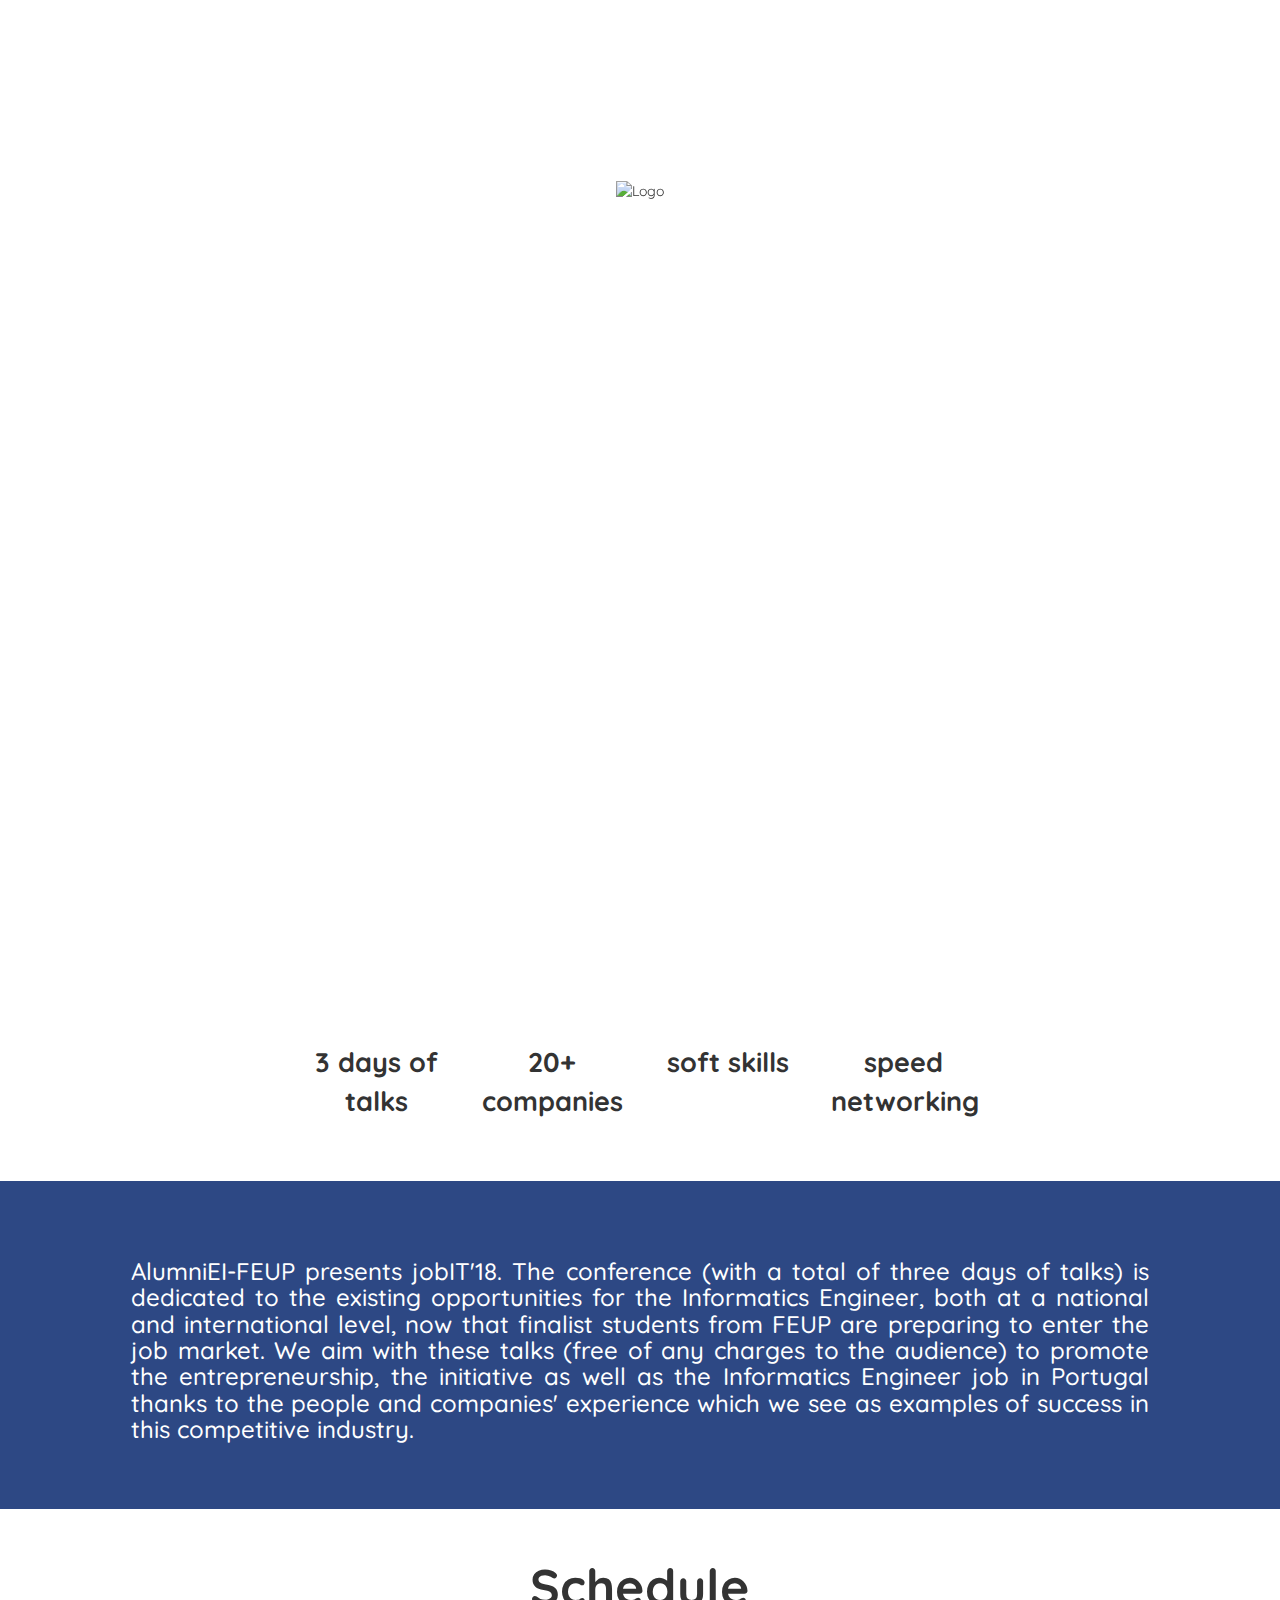
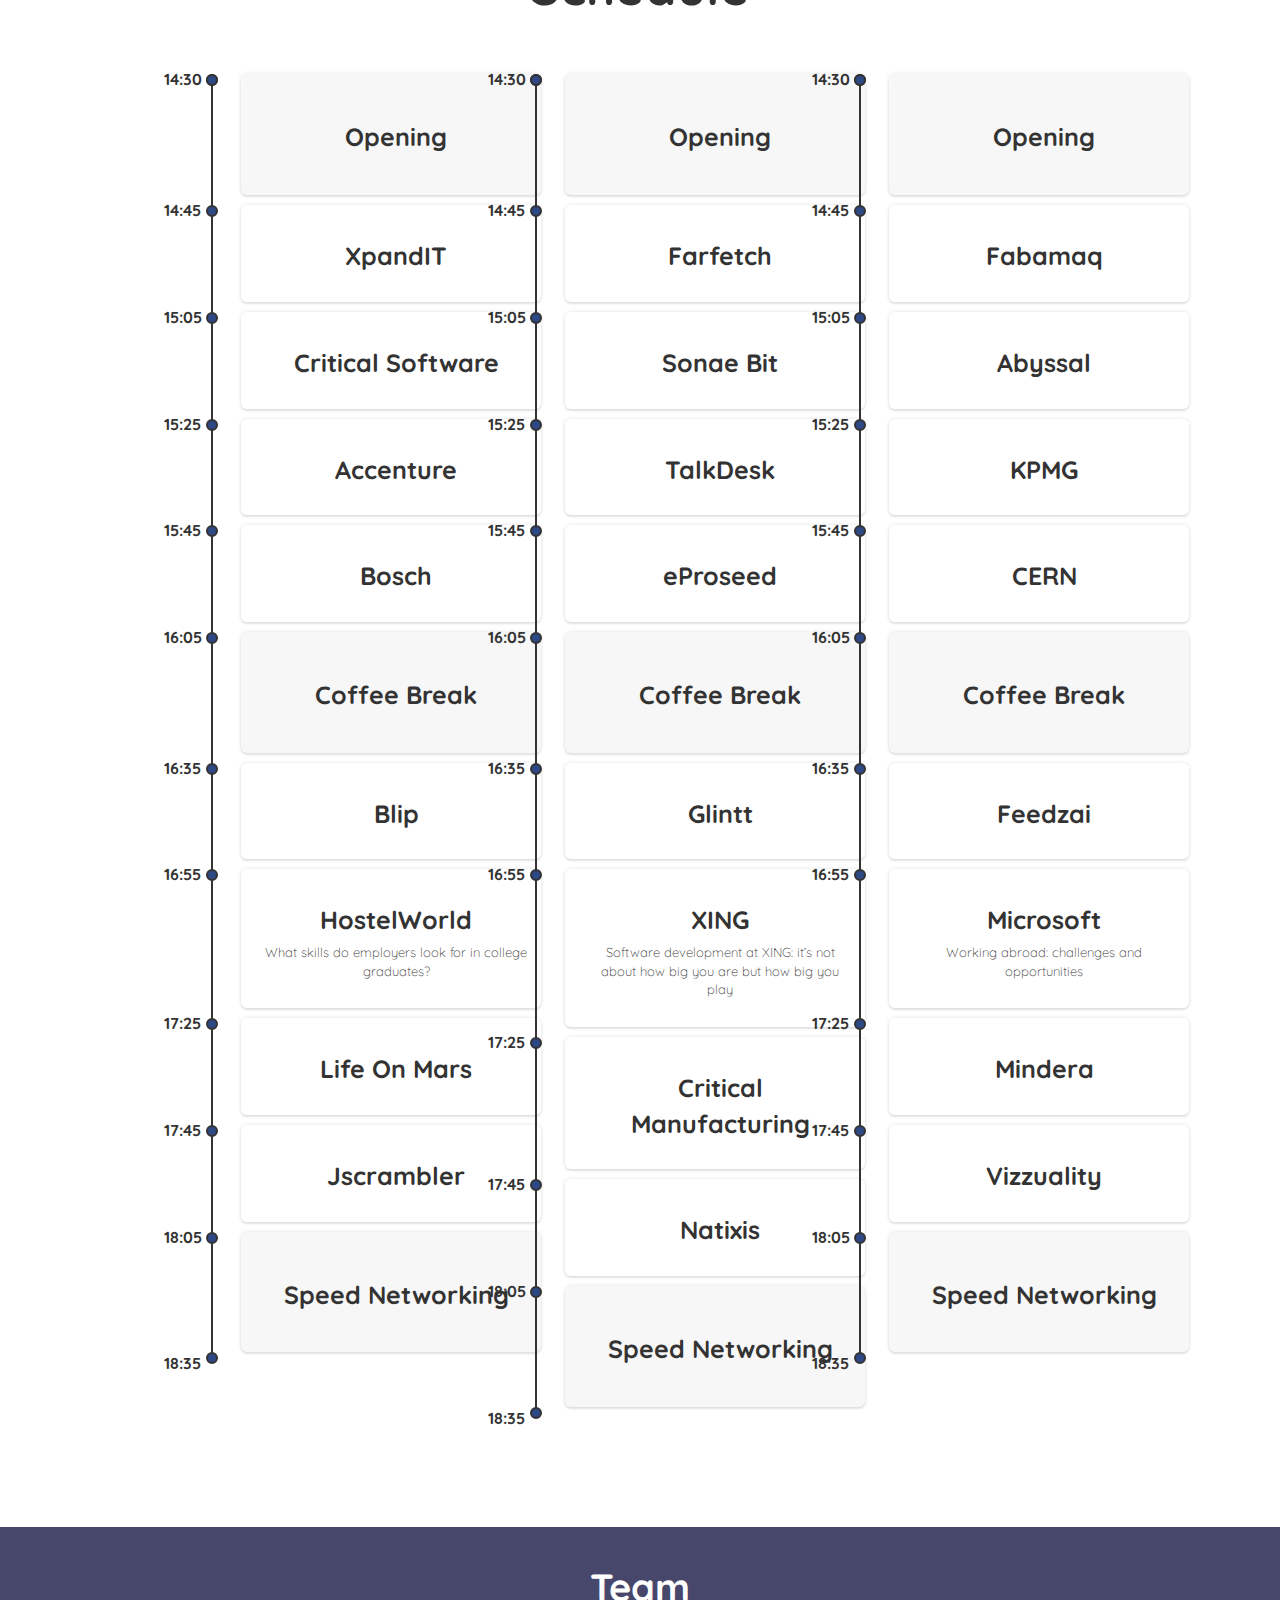
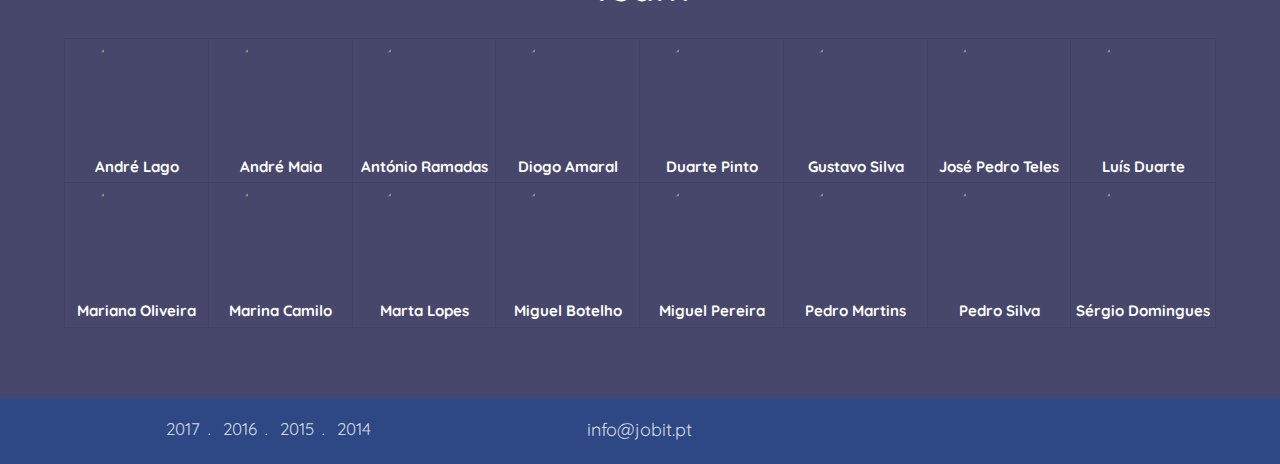
==== commit e87d931b: "on hover added for each program company. modal also added and tested with vizzuality. missing replac" ====
--- a/index.html
+++ b/index.html
@@ -1,793 +1,964 @@
-<!DOCTYPE html>
-<html class='no-js'>
-
-<head>
-    <title>jobIT'17</title>
-
-    <meta charset='utf-8' />
-    <meta content='IE=edge,chrome=1' http-equiv='X-UA-Compatible' />
-    <meta name="viewport" content="width=device-width, initial-scale=1.0" />
-    <meta name='description' content='' />
-    <meta name='author' content='AlumniEI-FEUP' />
-    <script src="https://ajax.googleapis.com/ajax/libs/jquery/1.8.3/jquery.min.js"></script>
-    <script src="https://use.fontawesome.com/f39d6b1e6e.js"></script>
-    <link rel="stylesheet" href="https://maxcdn.bootstrapcdn.com/bootstrap/3.3.7/css/bootstrap.min.css" integrity="sha384-BVYiiSIFeK1dGmJRAkycuHAHRg32OmUcww7on3RYdg4Va+PmSTsz/K68vbdEjh4u" crossorigin="anonymous">
-    <link rel="stylesheet" href="https://maxcdn.bootstrapcdn.com/bootstrap/3.3.7/css/bootstrap-theme.min.css" integrity="sha384-rHyoN1iRsVXV4nD0JutlnGaslCJuC7uwjduW9SVrLvRYooPp2bWYgmgJQIXwl/Sp" crossorigin="anonymous">
-    <link rel="stylesheet" href="style/style.css" />
-    <link rel="stylesheet" href="style/schedule.css" />
-    <link rel="stylesheet" href="style/font-awesome/css/font-awesome.min.css">
-    <link rel="stylesheet" type="text/css" href="//fonts.googleapis.com/css?family=Open+Sans" />
-    <!--   <link rel="stylesheet" href="css/reset.css">  -->
-    <!-- Resource style -->
-    <link rel="stylesheet" href="style/animation.css" />
-    <link rel="stylesheet" href="style/foundation-icons.css" />
-    <script src="javascript/animation.js"></script>
-    <link rel="icon" type="image/png" href="icon.png" />
-    <link href="http://fonts.googleapis.com/css?family=Roboto+Slab:400,100'" rel="stylesheet" type="text/css" />
-</head>
-
-<body>
-    <div id="logo">
-        <?xml version="1.0" encoding="UTF-8" standalone="no"?>
-        <!-- Generator: Adobe Illustrator 19.0.0, SVG Export Plug-In . SVG Version: 6.00 Build 0)  -->
-        <svg xmlns:dc="http://purl.org/dc/elements/1.1/" xmlns:cc="http://creativecommons.org/ns#" xmlns:rdf="http://www.w3.org/1999/02/22-rdf-syntax-ns#" xmlns:svg="http://www.w3.org/2000/svg" xmlns="http://www.w3.org/2000/svg" xmlns:sodipodi="http://sodipodi.sourceforge.net/DTD/sodipodi-0.dtd"
-            xmlns:inkscape="http://www.inkscape.org/namespaces/inkscape" version="1.1" id="Camada_1" x="0px" y="0px" viewBox="0 0 344.66634 370.47255" xml:space="preserve" inkscape:version="0.91 r13725" sodipodi:docname="another2.svg" width="344.66635" height="370.47253"><metadata
-           id="metadata5332"><rdf:RDF><cc:Work
-               rdf:about=""><dc:format>image/svg+xml</dc:format><dc:type
-                 rdf:resource="http://purl.org/dc/dcmitype/StillImage" /><dc:title></dc:title></cc:Work></rdf:RDF></metadata><defs
-           id="defs5330" /><sodipodi:namedview
-           pagecolor="#ffffff"
-           bordercolor="#666666"
-           borderopacity="1"
-           objecttolerance="10"
-           gridtolerance="10"
-           guidetolerance="10"
-           inkscape:pageopacity="0"
-           inkscape:pageshadow="2"
-           inkscape:window-width="1600"
-           inkscape:window-height="837"
-           id="namedview5328"
-           showgrid="false"
-           inkscape:zoom="1.7700877"
-           inkscape:cx="169.68376"
-           inkscape:cy="177.47929"
-           inkscape:window-x="-8"
-           inkscape:window-y="-8"
-           inkscape:window-maximized="1"
-           inkscape:current-layer="Camada_1"
-           fit-margin-top="2"
-           fit-margin-left="2"
-           fit-margin-right="2"
-           fit-margin-bottom="2" /><style
-           type="text/css"
-           id="style5301">
-      	.st0{fill:#FFFFFF;stroke:#FFFFFF;stroke-width:2;stroke-miterlimit:10;}
-      	.st1{fill:none;stroke:#FFFFFF;stroke-width:5;stroke-miterlimit:10;}
-      	.st2{fill:none;stroke:#FFFFFF;stroke-width:2;stroke-miterlimit:10;}
-      	.st3{fill:none;stroke:#FFFFFF;stroke-width:1.5;stroke-miterlimit:10;}
-      	.st4{fill:none;stroke:#FFFFFF;stroke-width:3.5;stroke-miterlimit:10;}
-      	.st5{fill:#FFFFFF;stroke:#FFFFFF;stroke-width:0.5;stroke-miterlimit:10;}
-      	.st6{fill:#FFFFFF;stroke:#FFFFFF;stroke-width:1.5;stroke-miterlimit:10;}
-      </style><g
-           id="XMLID_15_"
-           transform="translate(636.66178,908.21395)"><g
-             id="XMLID_148_"><path
-               id="XMLID_149_"
-               class="st0"
-               d="m -516,-771.2 c 0,12 -9.9,17.5 -22.3,17.5 l 0,-5.8 c 9.2,0 16.5,-3.6 16.5,-11.7 l 0,-17.1 -10.9,0 0,-5.8 16.8,0 0,22.9 z"
-               inkscape:connector-curvature="0"
-               style="fill:#ffffff;stroke:#ffffff;stroke-width:2;stroke-miterlimit:10" /><path
-               id="XMLID_151_"
-               class="st0"
-               d="m -487.4,-788.6 c 3.7,-3.8 8.9,-6.1 14.6,-6.1 5.7,0 10.9,2.4 14.6,6.1 3.6,3.8 6,8.9 6,14.6 0,5.7 -2.4,10.9 -6,14.6 -3.8,3.8 -8.9,6.1 -14.6,6.1 -5.7,0 -10.9,-2.3 -14.6,-6.1 -3.6,-3.8 -6,-8.9 -6,-14.6 0,-5.7 2.4,-10.8 6,-14.6 z m 25,4.2 c -2.7,-2.7 -6.5,-4.4 -10.5,-4.4 -4,0 -7.7,1.7 -10.3,4.4 -2.7,2.7 -4.3,6.4 -4.3,10.5 0,4.1 1.7,7.8 4.3,10.5 2.7,2.7 6.4,4.4 10.3,4.4 4,0 7.7,-1.7 10.5,-4.4 2.6,-2.7 4.3,-6.3 4.3,-10.5 0,-4.2 -1.7,-7.8 -4.3,-10.5 z"
-               inkscape:connector-curvature="0"
-               style="fill:#ffffff;stroke:#ffffff;stroke-width:2;stroke-miterlimit:10" /><path
-               id="XMLID_154_"
-               class="st0"
-               d="m -411.4,-794.1 c 5.1,0 8.3,2.9 9.8,6.6 1.6,4 1.1,8.6 -2.9,11.5 4.6,2 6.3,6.2 6.3,10.1 0,6.1 -4,12.2 -11.7,12.2 l -18.3,0 0,-40.4 16.8,0 z m -11.1,16.1 10.9,0 c 6.4,0 6.5,-10.5 0.1,-10.5 l -11,0 0,10.5 z m 0,18.6 12.5,0 c 3.9,0 5.9,-3.3 5.9,-6.5 0,-3.2 -2,-6.4 -5.9,-6.4 l -12.5,0 0,12.9 z"
-               inkscape:connector-curvature="0"
-               style="fill:#ffffff;stroke:#ffffff;stroke-width:2;stroke-miterlimit:10" /></g><g
-             id="XMLID_137_"><path
-               id="XMLID_138_"
-               class="st0"
-               d="m -520.6,-727.7 -8.6,0 0,38.7 8.6,0 0,0.9 c -6,0 -12.1,0 -18.1,0 l 0,-0.9 8.6,0 0,-38.7 -8.6,0 0,-0.8 c 6,0 12.1,0 18.1,0 l 0,0.8 z"
-               inkscape:connector-curvature="0"
-               style="fill:#ffffff;stroke:#ffffff;stroke-width:2;stroke-miterlimit:10" /><path
-               id="XMLID_140_"
-               class="st0"
-               d="m -494.3,-688 0,-39.7 -14,0 0,-0.9 28.8,0 0,0.9 -14,0 0,39.7 -0.8,0 z"
-               inkscape:connector-curvature="0"
-               style="fill:#ffffff;stroke:#ffffff;stroke-width:2;stroke-miterlimit:10" /><path
-               id="XMLID_142_"
-               class="st0"
-               d="m -464.2,-713.4 0,-7.3 c 0,-2 0.5,-3.6 1.6,-4.8 1,-1.3 2.5,-2.1 4.3,-2.5 l 0,3.2 c -1.1,0.3 -1.8,0.8 -2.1,1.5 -0.3,0.7 -0.5,1.6 -0.5,2.7 l 0,0.8 2.6,0 0,6.5 -5.9,0 z"
-               inkscape:connector-curvature="0"
-               style="fill:#ffffff;stroke:#ffffff;stroke-width:2;stroke-miterlimit:10" /><path
-               id="XMLID_144_"
-               class="st0"
-               d="m -447.6,-714.3 -0.6,-0.5 9.9,-13.8 0.9,0 c 0,13.5 0,26.9 0,40.4 l -0.9,0 0,-37.8 0.2,-1.6 -0.1,0 -0.8,1.3 -8.6,12 z"
-               inkscape:connector-curvature="0"
-               style="fill:#ffffff;stroke:#ffffff;stroke-width:2;stroke-miterlimit:10" /><path
-               id="XMLID_146_"
-               class="st0"
-               d="m -395.8,-728.5 0,0.9 -21.6,39.5 -1.1,0 21.6,-39.5 -26,0 0,-0.9 27.1,0 z"
-               inkscape:connector-curvature="0"
-               style="fill:#ffffff;stroke:#ffffff;stroke-width:2;stroke-miterlimit:10" /></g></g><g
-           id="XMLID_133_"
-           transform="translate(636.66178,908.21395)"><path
-             transform="matrix(-0.7071,0.7071,-0.7071,-0.7071,-1320.578,-935.3465)"
-             style="fill:none;stroke:#ffffff;stroke-width:5;stroke-miterlimit:10"
-             d="m -580.79999,-855.40002 228.4,0 0,228.39999 -228.4,0 z"
-             id="XMLID_136_" /></g><path
-           id="XMLID_132_"
-           class="st2"
-           d="M 163.96178,88.01395"
-           inkscape:connector-curvature="0"
-           style="fill:none;stroke:#ffffff;stroke-width:2;stroke-miterlimit:10" /><path
-           id="XMLID_130_"
-           class="st3"
-           d="m 284.06178,75.01395 c -0.1,-7.2 -0.1,-14.5 -0.2,-21.7 -7.4,-0.2 -14.8,-0.4 -22.2,-0.6 7.5,7.5 14.9,14.9 22.4,22.3 z"
-           inkscape:connector-curvature="0"
-           style="fill:none;stroke:#ffffff;stroke-width:1.5;stroke-miterlimit:10" /><path
-           id="XMLID_129_"
-           class="st4"
-           d="m 260.76178,278.41395 c 7.2,-0.1 14.5,-0.1 21.7,-0.2 0.2,-7.4 0.4,-14.8 0.6,-22.2 -7.4,7.5 -14.9,14.9 -22.3,22.4 z"
-           inkscape:connector-curvature="0"
-           style="fill:none;stroke:#ffffff;stroke-width:3.5;stroke-miterlimit:10" /><path
-           id="XMLID_128_"
-           class="st4"
-           d="m 78.061785,54.11395 c -7.2,0.1 -14.5,0.1 -21.7,0.2 -0.2,7.4 -0.4,14.8 -0.6,22.2 7.4,-7.5 14.8,-15 22.3,-22.4 z"
-           inkscape:connector-curvature="0"
-           style="fill:none;stroke:#ffffff;stroke-width:3.5;stroke-miterlimit:10" /><g
-           style=""
-           id="XMLID_127_"><path
-             d="m 14.217485,365.00754 0.36,0.225 c -0.9675,1.62 -3.3075,3.2175 -5.805,3.2175 -3.735,0 -6.7725,-3.3975 -6.7725,-7.65 0,-4.2525 3.0375,-7.65 6.7725,-7.65 2.4975,0 4.8825,1.575 5.76,3.285 l -0.36,0.18 c -0.8325,-1.575 -3.0825,-3.06 -5.4,-3.06 -3.555,0 -6.3675,3.2625 -6.3675,7.245 0,3.9825 2.8125,7.245 6.3675,7.245 2.3625,0 4.5675,-1.5075 5.445,-3.0375 z"
-             style="font-size:22.5px;font-family:SoftLine;letter-spacing:-0.65999997px;fill:#ffffff;stroke:#ffffff;stroke-width:0.5;stroke-miterlimit:10"
-             id="path5937" /><path
-             d="m 17.374048,353.35254 0,-0.2025 0.405,0 0,0.2025 0,14.895 0,0.2025 -0.405,0 0,-0.2025 0,-14.895 z"
-             style="font-size:22.5px;font-family:SoftLine;letter-spacing:-0.65999997px;fill:#ffffff;stroke:#ffffff;stroke-width:0.5;stroke-miterlimit:10"
-             id="path5939" /><path
-             d="m 32.716821,365.00754 0.36,0.225 c -0.9675,1.62 -3.3075,3.2175 -5.805,3.2175 -3.735,0 -6.7725,-3.3975 -6.7725,-7.65 0,-4.2525 3.0375,-7.65 6.7725,-7.65 2.4975,0 4.8825,1.575 5.76,3.285 l -0.36,0.18 c -0.8325,-1.575 -3.0825,-3.06 -5.4,-3.06 -3.555,0 -6.3675,3.2625 -6.3675,7.245 0,3.9825 2.8125,7.245 6.3675,7.245 2.3625,0 4.5675,-1.5075 5.445,-3.0375 z"
-             style="font-size:22.5px;font-family:SoftLine;letter-spacing:-0.65999997px;fill:#ffffff;stroke:#ffffff;stroke-width:0.5;stroke-miterlimit:10"
-             id="path5941" /><path
-             d="m 35.603384,353.35254 0,-0.2025 0.405,0 0,0.2025 0,14.6925 8.3925,0 0.2025,0 0,0.405 -0.2025,0 -8.595,0 -0.2025,0 0,-0.2025 0,-14.895 z"
-             style="font-size:22.5px;font-family:SoftLine;letter-spacing:-0.65999997px;fill:#ffffff;stroke:#ffffff;stroke-width:0.5;stroke-miterlimit:10"
-             id="path5943" /><path
-             d="m 45.732837,360.80004 c 0,-4.2525 3.06,-7.65 6.75,-7.65 3.69,0 6.75,3.3975 6.75,7.65 0,4.2525 -3.06,7.65 -6.75,7.65 -3.69,0 -6.75,-3.3975 -6.75,-7.65 z m 0.405,0 c 0,3.9825 2.835,7.245 6.345,7.245 3.51,0 6.345,-3.2625 6.345,-7.245 0,-3.9825 -2.835,-7.245 -6.345,-7.245 -3.51,0 -6.345,3.2625 -6.345,7.245 z"
-             style="font-size:22.5px;font-family:SoftLine;letter-spacing:-0.65999997px;fill:#ffffff;stroke:#ffffff;stroke-width:0.5;stroke-miterlimit:10"
-             id="path5945" /><path
-             d="m 71.196627,361.00254 0,-0.0225 0,-0.18 0.0225,-7.425 0,-0.2025 0.2025,0 6.57,-0.0225 c 2.475,0 4.455,1.7775 4.455,3.96 0,2.1375 -1.98,3.8925 -4.455,3.8925 l -6.39,0 0,7.245 0,0.2025 -0.405,0 0,-0.2025 0,-7.245 z m 0.405,-0.3825 c 2.115,0 4.2525,0 6.39,-0.0225 2.205,0 4.05,-1.53 4.05,-3.4875 0,-2.0025 -1.845,-3.555 -4.05,-3.555 l -6.39,0 0,7.065 z"
-             style="font-size:22.5px;font-family:SoftLine;letter-spacing:-0.65999997px;fill:#ffffff;stroke:#ffffff;stroke-width:0.5;stroke-miterlimit:10"
-             id="path5947" /><path
-             d="m 85.513185,364.73754 -0.2025,0 0,-0.405 0.2025,0 8.73,0 0.2025,0 0,0.405 -0.2025,0 -8.73,0 z m -1.98,3.6 -0.045,0.1125 -0.45,0 0.135,-0.2925 6.5475,-14.895 0.045,-0.1125 0.27,0 0.045,0.1125 6.5475,14.895 0.135,0.2925 -0.45,0 -0.045,-0.1125 -6.3675,-14.49 -6.3675,14.49 z"
-             style="font-size:22.5px;font-family:SoftLine;letter-spacing:-0.65999997px;fill:#ffffff;stroke:#ffffff;stroke-width:0.5;stroke-miterlimit:10"
-             id="path5949" /><path
-             d="m 98.704752,353.35254 0,-0.2025 0.405,0 0,0.2025 0,14.6925 8.392498,0 0.2025,0 0,0.405 -0.2025,0 -8.594998,0 -0.2025,0 0,-0.2025 0,-14.895 z"
-             style="font-size:22.5px;font-family:SoftLine;letter-spacing:-0.65999997px;fill:#ffffff;stroke:#ffffff;stroke-width:0.5;stroke-miterlimit:10"
-             id="path5951" /><path
-             d="m 120.3317,353.15004 0.2025,0 0,0.405 -0.2025,0 -10.1925,0 0,7.0425 7.4025,0 0.2025,0 0,0.405 -0.2025,0 -7.4025,0 0,7.0425 10.1925,0 0.2025,0 0,0.405 -0.2025,0 -10.395,0 -0.2025,0 0,-0.2025 0,-7.245 0,-0.405 0,-7.245 0,-0.2025 0.2025,0 10.395,0 z"
-             style="font-size:22.5px;font-family:SoftLine;letter-spacing:-0.65999997px;fill:#ffffff;stroke:#ffffff;stroke-width:0.5;stroke-miterlimit:10"
-             id="path5953" /><path
-             d="m 132.46577,357.08754 -0.405,0 c 0,-1.98 -2.025,-3.5325 -4.5225,-3.5325 -2.4975,0 -4.5225,1.5525 -4.5225,3.5325 0,3.4875 9.945,3.4875 9.9225,7.4475 0,2.0475 -2.4075,3.915 -5.4,3.915 -3.0375,0 -5.4,-1.845 -5.4,-3.915 l 0.405,0 c 0,1.935 2.2725,3.51 4.995,3.51 2.6775,0 4.995,-1.5975 4.995,-3.51 0,-3.5775 -9.9,-3.5325 -9.9225,-7.4475 0,-2.16 2.16,-3.9375 4.9275,-3.9375 2.7675,0 4.9275,1.7775 4.9275,3.9375 z"
-             style="font-size:22.5px;font-family:SoftLine;letter-spacing:-0.65999997px;fill:#ffffff;stroke:#ffffff;stroke-width:0.5;stroke-miterlimit:10"
-             id="path5955" /><path
-             d="m 139.71558,353.15004 5.4225,0 0.2025,0 0,0.405 -0.2025,0 -5.4225,0 0,14.6925 0,0.2025 -0.405,0 0,-0.2025 0,-14.6925 -5.4675,0 -0.2025,0 0,-0.405 0.2025,0 5.4675,0 0.405,0 z"
-             style="font-size:22.5px;font-family:SoftLine;letter-spacing:-0.65999997px;fill:#ffffff;stroke:#ffffff;stroke-width:0.5;stroke-miterlimit:10"
-             id="path5957" /><path
-             d="m 154.72788,360.98004 c 1.395,1.0125 2.385,2.3175 3.915,7.2 l 0.0675,0.27 -0.4275,0 -0.045,-0.135 c -1.5975,-5.175 -2.565,-6.21 -4.14,-7.3125 l -6.3,0 0,7.245 0,0.2025 -0.405,0 0,-0.2025 0,-7.245 0,-0.0225 0,-0.18 0.0225,-7.425 0,-0.2025 0.2025,0 6.5475,-0.0225 c 2.4975,0 4.4775,1.7775 4.4775,3.96 0,1.98 -1.6875,3.6225 -3.915,3.87 z m -1.215,-0.36 0,-0.0225 0.675,0 c 2.205,0 4.05,-1.53 4.05,-3.4875 0,-2.0025 -1.845,-3.555 -4.0725,-3.555 l -6.3675,0 0,7.065 5.715,0 z"
-             style="font-size:22.5px;font-family:SoftLine;letter-spacing:-0.65999997px;fill:#ffffff;stroke:#ffffff;stroke-width:0.5;stroke-miterlimit:10"
-             id="path5959" /><path
-             d="m 162.14889,364.73754 -0.2025,0 0,-0.405 0.2025,0 8.73,0 0.2025,0 0,0.405 -0.2025,0 -8.73,0 z m -1.98,3.6 -0.045,0.1125 -0.45,0 0.135,-0.2925 6.5475,-14.895 0.045,-0.1125 0.27,0 0.045,0.1125 6.5475,14.895 0.135,0.2925 -0.45,0 -0.045,-0.1125 -6.3675,-14.49 -6.3675,14.49 z"
-             style="font-size:22.5px;font-family:SoftLine;letter-spacing:-0.65999997px;fill:#ffffff;stroke:#ffffff;stroke-width:0.5;stroke-miterlimit:10"
-             id="path5961" /><path
-             d="m 184.31795,357.08754 -0.405,0 c 0,-1.98 -2.025,-3.5325 -4.5225,-3.5325 -2.4975,0 -4.5225,1.5525 -4.5225,3.5325 0,3.4875 9.945,3.4875 9.9225,7.4475 0,2.0475 -2.4075,3.915 -5.4,3.915 -3.0375,0 -5.4,-1.845 -5.4,-3.915 l 0.405,0 c 0,1.935 2.2725,3.51 4.995,3.51 2.6775,0 4.995,-1.5975 4.995,-3.51 0,-3.5775 -9.9,-3.5325 -9.9225,-7.4475 0,-2.16 2.16,-3.9375 4.9275,-3.9375 2.7675,0 4.9275,1.7775 4.9275,3.9375 z"
-             style="font-size:22.5px;font-family:SoftLine;letter-spacing:-0.65999997px;fill:#ffffff;stroke:#ffffff;stroke-width:0.5;stroke-miterlimit:10"
-             id="path5963" /><path
-             d="m 198.91248,364.73754 -0.2025,0 0,-0.405 0.2025,0 8.73,0 0.2025,0 0,0.405 -0.2025,0 -8.73,0 z m -1.98,3.6 -0.045,0.1125 -0.45,0 0.135,-0.2925 6.5475,-14.895 0.045,-0.1125 0.27,0 0.045,0.1125 6.5475,14.895 0.135,0.2925 -0.45,0 -0.045,-0.1125 -6.3675,-14.49 -6.3675,14.49 z"
-             style="font-size:22.5px;font-family:SoftLine;fill:#ffffff;stroke:#ffffff;stroke-width:1.5;stroke-miterlimit:10"
-             id="path5965" /><path
-             d="m 212.31404,353.15004 0,-0.2025 0.405,0 0,0.2025 0,15.0975 0,0.2025 -0.405,0 0,-0.2025 0,-15.0975 z"
-             style="font-size:22.5px;font-family:SoftLine;fill:#ffffff;stroke:#ffffff;stroke-width:1.5;stroke-miterlimit:10"
-             id="path5967" /><path
-             d="m 216.21462,357.85254 0,-0.18 0.45,0 -0.0225,0.2025 -0.0225,6.6375 c 0,1.9575 1.8,3.5325 3.96,3.5325 2.16,0 3.9375,-1.575 3.9375,-3.5325 l 0,-6.66 0,-0.18 0.45,0 -0.0225,0.2025 -0.0225,6.6375 c 0,2.1375 -1.9125,3.9375 -4.3425,3.9375 -2.43,0 -4.365,-1.8 -4.365,-3.9375 l 0,-6.66 z"
-             style="font-size:22.5px;font-family:SoftLine;fill:#ffffff;stroke:#ffffff;stroke-width:1.5;stroke-miterlimit:10"
-             id="path5969" /><path
-             d="m 235.20041,360.44004 c 0.495,-1.6425 1.845,-2.79 3.465,-2.79 2.0025,0 3.645,1.8225 3.645,4.14 l 0,6.4575 0.0225,0.225 -0.3825,0 -0.0225,-0.2025 -0.0225,-6.48 c 0,-2.0475 -1.4175,-3.735 -3.24,-3.735 -1.845,0 -3.2625,1.6875 -3.2625,3.735 l 0,0.2025 0,6.255 0.0225,0.225 -0.3825,0 -0.0225,-0.2025 -0.0225,-6.2775 0,0 0,-0.2025 c 0,-2.0475 -1.4175,-3.735 -3.24,-3.735 -1.845,0 -3.2625,1.6875 -3.2625,3.735 l 0,0.2025 0,6.255 0,0.2025 -0.405,0 0,-0.2025 0,-6.255 0,-0.2025 0,-3.9375 0,-0.2025 0.405,0 0,0.2025 0,2.0475 c 0.6075,-1.35 1.8225,-2.25 3.2625,-2.25 1.575,0 2.925,1.1475 3.4425,2.79 z"
-             style="font-size:22.5px;font-family:SoftLine;fill:#ffffff;stroke:#ffffff;stroke-width:1.5;stroke-miterlimit:10"
-             id="path5971" /><path
-             d="m 254.4822,368.24754 0.0225,0.225 -0.3825,0 -0.0225,-0.2025 -0.0225,-6.0975 c 0,-2.2725 -1.7325,-4.1175 -3.87,-4.1175 -2.1375,0 -3.87,1.845 -3.87,4.1175 l 0,0.2025 0,5.8725 0,0.2025 -0.405,0 0,-0.2025 0,-5.8725 0,-0.2025 0,-4.32 0,-0.2025 0.405,0 0,0.2025 0,2.4075 c 0.675,-1.53 2.1375,-2.61 3.87,-2.61 2.3625,0 4.275,2.025 4.275,4.5225 l 0,6.075 z"
-             style="font-size:22.5px;font-family:SoftLine;fill:#ffffff;stroke:#ffffff;stroke-width:1.5;stroke-miterlimit:10"
-             id="path5973" /><path
-             d="m 258.51111,355.58004 -0.2025,0 0,-0.405 0.2025,0 0.0225,0 0.2025,0 0,0.405 -0.2025,0 -0.0225,0 z m -0.2025,2.2725 0,-0.2025 0.405,0 0,0.2025 0,10.395 0,0.2025 -0.405,0 0,-0.2025 0,-10.395 z"
-             style="font-size:22.5px;font-family:SoftLine;fill:#ffffff;stroke:#ffffff;stroke-width:1.5;stroke-miterlimit:10"
-             id="path5975" /><path
-             d="m 273.59103,353.15004 0.2025,0 0,0.405 -0.2025,0 -10.1925,0 0,7.0425 7.4025,0 0.2025,0 0,0.405 -0.2025,0 -7.4025,0 0,7.0425 10.1925,0 0.2025,0 0,0.405 -0.2025,0 -10.395,0 -0.2025,0 0,-0.2025 0,-7.245 0,-0.405 0,-7.245 0,-0.2025 0.2025,0 10.395,0 z"
-             style="font-size:22.5px;font-family:SoftLine;fill:#ffffff;stroke:#ffffff;stroke-width:1.5;stroke-miterlimit:10"
-             id="path5977" /><path
-             d="m 277.67759,353.35254 0,-0.2025 0.405,0 0,0.2025 0,14.895 0,0.2025 -0.405,0 0,-0.2025 0,-14.895 z"
-             style="font-size:22.5px;font-family:SoftLine;fill:#ffffff;stroke:#ffffff;stroke-width:1.5;stroke-miterlimit:10"
-             id="path5979" /><path
-             d="m 281.66537,363.29754 -0.2025,0 0,-0.405 0.2025,0 5.445,0 0.2025,0 0,0.405 -0.2025,0 -5.445,0 z"
-             style="font-size:22.5px;font-family:SoftLine;fill:#ffffff;stroke:#ffffff;stroke-width:1.5;stroke-miterlimit:10"
-             id="path5981" /><path
-             d="m 299.70685,353.15004 0.2025,0 0,0.405 -0.2025,0 -8.8425,0 0,7.0425 6.345,0 0.2025,0 0,0.405 -0.2025,0 -6.345,0 0,7.245 0,0.2025 -0.405,0 0,-0.2025 0,-7.245 0,-0.405 0,-7.245 0,-0.2025 0.2025,0 9.045,0 z"
-             style="font-size:22.5px;font-family:SoftLine;fill:#ffffff;stroke:#ffffff;stroke-width:1.5;stroke-miterlimit:10"
-             id="path5983" /><path
-             d="m 313.18576,353.15004 0.2025,0 0,0.405 -0.2025,0 -10.1925,0 0,7.0425 7.4025,0 0.2025,0 0,0.405 -0.2025,0 -7.4025,0 0,7.0425 10.1925,0 0.2025,0 0,0.405 -0.2025,0 -10.395,0 -0.2025,0 0,-0.2025 0,-7.245 0,-0.405 0,-7.245 0,-0.2025 0.2025,0 10.395,0 z"
-             style="font-size:22.5px;font-family:SoftLine;fill:#ffffff;stroke:#ffffff;stroke-width:1.5;stroke-miterlimit:10"
-             id="path5985" /><path
-             d="m 316.55232,353.35254 0,-0.18 0.45,0 -0.0225,0.2025 -0.0225,10.215 c 0,2.475 2.25,4.455 4.995,4.455 2.745,0 4.995,-1.98 4.995,-4.455 l 0,-10.2375 0,-0.18 0.45,0 -0.0225,0.2025 -0.0225,10.215 c 0,2.655 -2.385,4.86 -5.4,4.86 -3.015,0 -5.4,-2.205 -5.4,-4.86 l 0,-10.2375 z"
-             style="font-size:22.5px;font-family:SoftLine;fill:#ffffff;stroke:#ffffff;stroke-width:1.5;stroke-miterlimit:10"
-             id="path5987" /><path
-             d="m 331.41638,361.00254 0,-0.0225 0,-0.18 0.0225,-7.425 0,-0.2025 0.2025,0 6.57,-0.0225 c 2.475,0 4.455,1.7775 4.455,3.96 0,2.1375 -1.98,3.8925 -4.455,3.8925 l -6.39,0 0,7.245 0,0.2025 -0.405,0 0,-0.2025 0,-7.245 z m 0.405,-0.3825 c 2.115,0 4.2525,0 6.39,-0.0225 2.205,0 4.05,-1.53 4.05,-3.4875 0,-2.0025 -1.845,-3.555 -4.05,-3.555 l -6.39,0 0,7.065 z"
-             style="font-size:22.5px;font-family:SoftLine;fill:#ffffff;stroke:#ffffff;stroke-width:1.5;stroke-miterlimit:10"
-             id="path5989" /></g><path
-           id="XMLID_125_"
-           class="st3"
-           d="m 55.961785,257.41395 c 0.1,7.2 0.1,14.5 0.2,21.7 7.4,0.2 14.8,0.4 22.2,0.6 -7.5,-7.4 -15,-14.9 -22.4,-22.3 z"
-           inkscape:connector-curvature="0"
-           style="fill:none;stroke:#ffffff;stroke-width:1.5;stroke-miterlimit:10" />
-         </svg>
-        <div class="row" id="dates">
-            <h4>19th April | 26th April | 3rd May</h4>
-        </div>
-        <br>
-        <br>
-        <section id="about">
-            <div class="row">
-                <div class="small-6 medium-3 columns">
-                    <div class="icon-content">
-                        <i class="fa fa-calendar" aria-hidden="true"></i>
-                    </div>
-                    <p><strong>3 days of talks</strong></p>
-                </div>
-                <div class="small-6 medium-3 columns">
-                    <div class="icon-content">
-                        <i class="fa fa-users" aria-hidden="true"></i>
-                    </div>
-                    <p><strong>30+ companies</strong></p>
-                </div>
-                <div class="small-6 medium-3 columns">
-                    <div class="icon-content">
-                        <i class="fa fa-cogs" aria-hidden="true"></i>
-                    </div>
-                    <p><strong>soft skills</strong></p>
-                </div>
-                <div class="small-6 medium-3 columns">
-                    <div class="icon-content">
-                        <i class="fa fa-comments" aria-hidden="true"></i>
-                    </div>
-                    <p><strong>speed networking</strong></p>
-                </div>
-            </div>
-        </section>
-        <section id="details">
-            <div class="row">
-
-                <div class="small-12 columns small">
-                    <h3><strong>AlumniEI-FEUP presents jobIT'17. The conference (with a total of three days of talks) is dedicated to the existing opportunities for the Informatics Engineer, both at a national and international level, now that finalist students from FEUP are preparing to enter the job market. We aim with these talks (free of any charges to the audience) to promote the entrepreneurship, the initiative as well as the Informatics Engineer job in Portugal thanks to the people and companies' experience which we see as examples of success in this competitive industry.
-          </strong></h3>
-                </div>
-            </div>
-        </section>
-        <section class="calendario">
-            <div class="cd-schedule loading">
-                <div class="timeline">
-                    <ul>
-
-                        <li><span>14:30</span></li>
-                        <li><span>14:45</span></li>
-                        <li><span>15:00</span></li>
-                        <li><span>15:15</span></li>
-                        <li><span>15:30</span></li>
-                        <li><span>15:45</span></li>
-                        <li><span>16:00</span></li>
-                        <li><span>16:15</span></li>
-                        <li><span>16:30</span></li>
-                        <li><span>16:45</span></li>
-                        <li><span>17:00</span></li>
-                        <li><span>17:15</span></li>
-                        <li><span>17:30</span></li>
-                        <li><span>17:45</span></li>
-                        <li><span>18:00</span></li>
-                        <li><span>18:15</span></li>
-                        <li><span>18:30</span></li>
-                        <li><span>18:45</span></li>
-                    </ul>
-                </div>
-                <!-- .timeline -->
-
-                <div class="events">
-                    <ul>
-                        <li class="events-group">
-                            <div class="top-info"><span>19th April</span></div>
-
-                            <ul>
-                                <li class="single-event" data-start="14:30" data-end="14:45" data-content="event-keyone" data-event="general">
-                                    <div class="afterhour">
-                                        <strong class="event-name">Abertura</strong>
-                                    </div>
-                                </li>
-
-                                <li class="single-event" data-start="14:45" data-end="15:00" data-content="event-mindera" data-event="development">
-                                    <a href="#0">
-                                        <strong class="event-name">Mindera
-
-
-                                    </strong>
-
-                                        <span class="company-category"> Software House </span>
-                                        <span class="company-category-tech"> Web & Mobile </span>
-
-
-                                    </a>
-                                </li>
-
-                                <li class="single-event" data-start="15:00" data-end="15:15" data-content="event-fabamaq" data-event="games">
-                                    <a href="#0">
-                                        <strong class="event-name">Fabamaq
-
-                                  </strong>
-                                        <span class="company-category"> Software House </span>
-                                        <span class="company-category-tech"> Jogos </span>
-                                    </a>
-                                </li>
-                                <li class="single-event" data-start="15:15" data-end="15:30" data-content="event-synopsys" data-event="development">
-                                    <a href="#0">
-                                        <strong class="event-name">Synopsys</strong>
-
-                                    </a>
-                                </li>
-                                <li class="single-event" data-start="15:30" data-end="15:45" data-content="event-eproseed" data-event="consultoria">
-                                    <a href="#0">
-                                        <strong class="event-name">eProseed
-                                    </strong>
-                                        <span class="company-category"> Consultoria </span>
-                                        <span class="company-category-tech"> Oracle </span>
-                                    </a>
-                                </li>
-
-                                <li class="single-event" data-start="15:45" data-end="16:00" data-content="event-bynder" data-event="development">
-                                    <a href="#0">
-                                        <strong class="event-name">Bynder</strong>
-                                    </a>
-                                </li>
-
-                                <li class="single-event" data-start="16:00" data-end="16:30" data-event="general">
-                                    <div class="afterhour">
-                                        <strong class="event-name">Intervalo</strong>
-                                    </div>
-                                </li>
-                                <li class="single-event" data-start="16:30" data-end="17:00" data-content="event-farfetch" data-event="development">
-                                    <a href="#0">
-                                        <strong class="event-name">Farfetch  </strong>
-                                        <strong>
-                                          <span class="company-category"> Marketplace </span>
-                                          <span class="company-category-tech"> Web & Mobile </span>
-
-                                    </strong>
-
-                                    </a>
-                                </li>
-
-                                <li class="single-event" data-start="17:00" data-end="17:15" data-content="event-wit" data-event="development">
-                                    <a href="#0">
-                                        <strong class="event-name">WIT</strong>
-                                        <span class="company-category"> Software House </span>
-                                        <span class="company-category-tech"> Web & Mobile </span>
-                                    </a>
-                                </li>
-                                <li class="single-event" data-start="17:15" data-end="17:30" data-content="event-deloitte" data-event="consultoria">
-                                    <a href="#0">
-                                        <strong class="event-name">Deloitte Digital
-                                  </strong>
-                                        <span class="company-category"> Consultoria </span>
-                                    </a>
-                                </li>
-                                <li class="single-event" data-start="17:30" data-end="17:45" data-content="event-altice" data-event="development">
-                                    <a href="#0">
-                                        <strong class="event-name">Altice Labs
-                                  </strong>
-                                        <span class="company-category"> Telecomunicações </span>
-                                    </a>
-                                </li>
-                                <li class="single-event" data-start="17:45" data-end="18:00" data-content="event-glazed" data-event="development">
-                                    <a href="#0">
-                                        <strong class="event-name">Glazed Solutions</strong>
-                                        <span class="company-category"> Web & Mobile </span>
-                                    </a>
-                                </li>
-                                <li class="single-event" data-start="18:00" data-end="18:15" data-content="event-psc" data-event="development">
-
-                                    <a href="#0">
-                                        <strong class="event-name">Porto Summer Of Code</strong>
-                                    </a>
-
-
-                                </li>
-                                <li class="single-event" data-start="18:15" data-end="18:45" data-content="event-networking" data-event="general">
-                                    <div class="afterhour">
-                                        <strong class="event-name no-click afterhour">Speed Networking</strong>
-                                    </div>
-                                </li>
-
-
-
-                            </ul>
-                        </li>
-                        <!--
-                        <li class="events-group">
-                            <div class="top-info"><span>26th April</span></div>
-
-                            <ul>
-                                <li class="single-event" data-start="14:30" data-end="14:45" data-content="event-keyone" data-event="general">
-                                    <div class="afterhour">
-                                        <strong class="event-name">Keynote</strong>
-                                    </div>
-                                </li>
-
-                                <li class="single-event" data-start="14:45" data-end="15:00" data-content="event-feedzai" data-event="development">
-                                    <a href="#0">
-                                        <strong class="event-name">Feedzai</strong>
-                                    </a>
-                                </li>
-
-                                <li class="single-event" data-start="15:00" data-end="15:15" data-content="event-ground-control-games" data-event="games">
-                                    <a href="#0">
-                                        <strong class="event-name">Ground Control Games</strong>
-                                    </a>
-                                </li>
-                                <li class="single-event" data-start="15:15" data-end="15:30" data-content="event-kpmg" data-event="consultoria">
-                                    <a href="#0">
-                                        <strong class="event-name">KPMG</strong>
-                                        <span class="company-category"> Consultoria </span>
-                                    </a>
-                                </li>
-                                <li class="single-event" data-start="15:30" data-end="15:45" data-content="event-cm" data-event="development">
-                                    <a href="#0">
-                                        <strong class="event-name">Critical Manufacturing</strong>
-                                        <span class="company-category"> Software para indústria </span>
-                                    </a>
-                                </li>
-
-                                <li class="single-event" data-start="15:45" data-end="16:00" data-content="event-adclick" data-event="development">
-                                    <a href="#0">
-                                        <strong class="event-name">AdClick, Smarkio, Emailbidding</strong>
-                                        <span class="company-category"> Web Marketing </span>
-                                        <span class="company-category"> Web Development </span>
-                                    </a>
-                                </li>
-
-                                <li class="single-event" data-start="16:00" data-end="16:30" data-event="general">
-                                    <div class="afterhour">
-                                        <strong class="event-name">Intervalo</strong>
-                                    </div>
-                                </li>
-                                <li class="single-event" data-start="16:30" data-end="16:45" data-content="event-blip" data-event="development">
-                                    <a href="#0">
-                                        <strong class="event-name">Blip</strong>
-                                        <span class="company-category"> Web & Mobile </span>
-                                        <span class="company-category"> Apostas </span>
-                                    </a>
-                                </li>
-                                <li class="single-event" data-start="16:45" data-end="17:00" data-content="event-bosch" data-event="development">
-                                    <a href="#0">
-                                        <strong class="event-name">Bosch</strong>
-                                    </a>
-                                </li>
-
-                                <li class="single-event" data-start="17:00" data-end="17:15" data-content="event-nos" data-event="development">
-                                    <a href="#0">
-                                        <strong class="event-name">NOS</strong>
-                                        <span class="company-category"> Telecomunicações </span>
-                                    </a>
-                                </li>
-                                <li class="single-event" data-start="17:15" data-end="17:30" data-content="event-fraun" data-event="development">
-                                    <a href="#0">
-                                        <strong class="event-name">Fraunhofer</strong>
-                                        <span class="company-category"> Investigação </span>
-                                    </a>
-                                </li>
-                                <li class="single-event" data-start="17:30" data-end="17:45" data-content="event-jscrambler" data-event="development">
-                                    <a href="#0">
-                                        <strong class="event-name">jScrambler</strong>
-                                    </a>
-                                </li>
-                                <li class="single-event" data-start="17:45" data-end="18:15" data-content="event-jcs" data-event="development">
-                                    <a href="#0">
-                                        <strong class="event-name">João Carlos Santos - Microsoft</strong>
-                                    </a>
-                                </li>
-
-
-                        </li>
-                        <li class="single-event" data-start="18:15" data-end="18:45" data-content="event-networking" data-event="general">
-                            <div class="afterhour">
-                                <strong class="event-name no-click afterhour">Speed Networking</strong>
-                            </div>
-                        </li>
-
-
-                        </ul>
-                        </li>
-
-                        <li class="events-group">
-                            <div class="top-info"><span>3rd May</span></div>
-
-                            <ul>
-                                <li class="single-event" data-start="14:30" data-end="14:45" data-content="event-keyone" data-event="general">
-                                    <div class="afterhour">
-                                        <strong class="event-name">Keynote</strong>
-                                    </div>
-                                </li>
-
-                                <li class="single-event" data-start="14:45" data-end="15:00" data-content="event-sonae" data-event="development">
-                                    <a href="#0">
-                                        <strong class="event-name">Sonae BIT</strong>
-                                        <span class="company-category"> Sistemas de Informação </span>
-                                    </a>
-                                </li>
-
-                                <li class="single-event" data-start="15:00" data-end="15:15" data-content="event-bold" data-event="consultoria">
-                                    <a href="#0">
-                                        <strong class="event-name">Bold</strong>
-                                        <span class="company-category"> Consultoria </span>
-                                    </a>
-                                </li>
-                                <li class="single-event" data-start="15:15" data-end="15:30" data-content="event-euronext" data-event="consultoria">
-                                    <a href="#0">
-                                        <strong class="event-name">Euronext</strong>
-                                        <span class="company-category"> Exchange </span>
-                                        <span class="company-category-tech"> Back-end </span>
-                                        <span class="company-category-tech"> Web & Mobile </span>
-
-                                    </a>
-                                </li>
-                                <li class="single-event" data-start="15:30" data-end="16:00" data-content="event-mc" data-event="development">
-                                    <a href="#0">
-                                        <strong class="event-name">Google</strong>
-                                        <strong class="event-name" style="font-size:1.2rem;">Como é trabalhar no estrangeiro numa grande empresa?</strong>
-                                    </a>
-                                </li>
-
-
-                                <li class="single-event" data-start="16:00" data-end="16:30" data-event="general">
-                                    <div class="afterhour">
-                                        <strong class="event-name">Intervalo</strong>
-                                    </div>
-                                </li>
-                                <li class="single-event" data-start="16:30" data-end="16:45" data-content="event-doist" data-event="development">
-                                    <a href="#0">
-                                        <strong class="event-name">Doist</strong>
-                                        <span class="company-category"> Produtividade </span>
-                                        <span class="company-category-tech"> Web & Mobile </span>
-                                    </a>
-                                </li>
-                                <li class="single-event" data-start="16:45" data-end="17:00" data-content="event-veniam" data-event="development">
-                                    <a href="#0">
-                                        <strong class="event-name">Veniam</strong>
-                                        <span class="company-category"> Telecomunicações </span>
-                                    </a>
-                                </li>
-
-                                <li class="single-event" data-start="17:00" data-end="17:15" data-content="event-bitmaker" data-event="development">
-                                    <a href="#0">
-                                        <strong class="event-name">Bitmaker</strong>
-                                        <span class="company-category"> Software House </span>
-                                        <span class="company-category-tech"> Web </span>
-                                    </a>
-                                </li>
-                                <li class="single-event" data-start="17:15" data-end="17:30" data-content="event-gm78" data-event="development">
-                                    <a href="#0">
-                                        <strong class="event-name">Talkdesk</strong>
-                                    </a>
-                                </li>
-                                <li class="single-event" data-start="17:30" data-end="17:45" data-content="event-itgrow" data-event="development">
-                                    <a href="#0">
-                                        <strong class="event-name">Uniplaces</strong>
-                                    </a>
-                                </li>
-
-                                <li class="single-event" data-start="17:45" data-end="18:00" data-content="event-lifeonmars" data-event="development">
-                                    <a href="#0">
-                                        <strong class="event-name">Life On Mars</strong>
-                                        <span class="company-category"> Software House </span>
-                                    </a>
-                                </li>
-
-                                <li class="single-event" data-start="18:00" data-end="18:15" data-content="event-microsoft" data-event="development">
-                                    <a href="#0">
-                                        <strong class="event-name">Microsoft</strong>
-                                        <strong class="event-name" style="font-size:1.2rem;">Como se adaptar ao workflow de uma grande empresa</strong>
-
-                                    </a>
-                                </li>
-
-
-                        </li>
-                        <li class="single-event" data-start="18:15" data-end="18:45" data-content="event-networking" data-event="general">
-                            <div class="afterhour">
-                                <strong class="event-name no-click">Speed Networking</strong>
-                            </div>
-                        </li>
-
-                        </ul>
-                        </li>
-
-                      -->
-
-
-                    </ul>
-                </div>
-
-                <div class="event-modal">
-                    <header class="header">
-                        <div class="content">
-                            <span class="event-date"></span>
-                             <!-- <h3 ><strong class="event-name"></strong></h3> -->
-                            <div class="event-images"></div>
-                        </div>
-
-
-                        <div class="header-bg"></div>
-                    </header>
-
-                    <div class="body">
-                        <div class="event-info"></div>
-                        <div class="body-bg"></div>
-                    </div>
-
-                    <a href="#0" class="close">Close</a>
-                </div>
-
-                <div class="cover-layer"></div>
-            </div>
-            <!-- .cd-schedule -->
-        </section>
-
-        <section id="team">
-
-            <h3><strong>Team </strong></h3>
-
-            <div class="row">
-                <a href="https://pt.linkedin.com/in/ana-rita-ferreira-80aa40117">
-                    <div class="small-6 medium-3 columns">
-                        <div class="round-img">
-                            <img class="round-img" src="images/alumni/ana-rita-ferreira.jpg" />
-                        </div>
-                        <p>Ana Ferreira</p>
-                    </div>
-                </a>
-                <a href="https://pt.linkedin.com/in/anaisdias">
-                    <div class="small-6 medium-3 columns">
-                        <div class="round-img">
-                            <img class="round-img" src="images/alumni/anais-dias.jpg" />
-                        </div>
-                        <p>Anaís Dias</p>
-                    </div>
-                </a>
-                <a href="https://www.linkedin.com/in/daniel-p-nunes">
-                    <div class="small-6 medium-3 columns">
-                        <div class="round-img">
-                            <img class="round-img" src="images/alumni/daniel-nunes.jpg" />
-                        </div>
-                        <p>Daniel Nunes</p>
-                    </div>
-                </a>
-                <a href="https://diogobarroso.github.io/">
-                    <div class="small-6 medium-3 columns">
-                        <div class="round-img">
-                            <img class="round-img" src="images/alumni/diogo-barroso.jpg" />
-                        </div>
-                        <p>Diogo Barroso</p>
-                    </div>
-                </a>
-                <a href="https://www.linkedin.com/in/jorge-filipe-teixeira-b425b9109">
-                    <div class="small-6 medium-3 columns">
-                        <div class="round-img">
-                            <img class="round-img" src="images/alumni/jorge-teixeira.jpg" />
-                        </div>
-                        <p>Jorge Teixeira</p>
-                    </div>
-                </a>
-                <a href="http://pedrocastro.me">
-                    <div class="small-6 medium-3 columns">
-                        <div class="round-img">
-                            <img class="round-img" src="images/alumni/pedro-castro.jpg" />
-                        </div>
-                        <p>Pedro Castro</p>
-                    </div>
-                </a>
-                <a href="https://www.linkedin.com/in/reissofia/">
-                    <div class="small-6 medium-3 columns">
-                        <div class="round-img">
-                            <img class="round-img" src="images/alumni/sofia-reis.jpg" />
-                        </div>
-                        <p>Sofia Reis</p>
-                    </div>
-                </a>
-                <a href="https://www.linkedin.com/in/teresa-matos/">
-                    <div class="small-6 medium-3 columns">
-                        <div class="round-img">
-                            <img class="round-img" src="images/alumni/teresa-matos.jpg" />
-                        </div>
-                        <p>Teresa Matos</p>
-                    </div>
-                </a>
-                <a href="https://www.linkedin.com/in/vanialeite">
-                    <div class="small-6 medium-3 columns">
-                        <div class="round-img">
-                            <img class="round-img" src="images/alumni/vania-leite.jpg" />
-                        </div>
-                        <p>Vânia Leite</p>
-                    </div>
-                </a>
-                </row>
-        </section>
-        <div id="footer">
-            <div class="row">
-                <div class="col-md-4">
-                    <div class="previous-years">
-                        <a href="http://jobit.pt/2016/">2016</a>&nbsp . &nbsp
-                        <a href="http://jobit.pt/2015/">2015</a>&nbsp . &nbsp
-                        <a href="http://alumnileic.fe.up.pt/ciclo2014/">2014</a> &nbsp. &nbsp
-                        <a href="https://www.facebook.com/pg/AlumniEI/photos/?tab=album&album_id=636340119713824">2013</a> &nbsp. &nbsp
-                        <a href="http://alumniei.byethost3.com/ciclo2012/?i=1">2012</a> &nbsp . &nbsp<a href="https://www.facebook.com/pg/AlumniEI/photos/?tab=album&album_id=218201501527690">2011</a>
-                    </div>
-                </div>
-
-                <div class="mail col-md-4">
-                    <a href="mailto:info@jobit.pt" target="_blank">info@jobit.pt</a>
-                </div>
-
-                <div class="col-md-4">
-
-                    <div id="social-media">
-                        <div class="social small-12 medium-4 columns">
-                            <a href="https://www.facebook.com/jobITAlumniEIFEUP/" target="_blank"><i class="fa fa-facebook-square" aria-hidden="true"></i></a>
-                            <a href="https://www.instagram.com/jobit.alumnieifeup/" class="afterhour" target="_blank"><i class="fa fa-instagram" aria-hidden="true"></i></a>
-                            <a href="https://twitter.com/AlumniEIFEUP" target="_blank"><i class="fa fa-twitter" aria-hidden="true"></i></a>
-                            <a href="https://www.youtube.com/channel/UCuYn5xuAmChRDcSdQrbp-Fw" target="_blank"><i class="fa fa-youtube-play" aria-hidden="true"></i></a>
-                        </div>
-
-                    </div>
-                </div>
-            </div>
-        </div>
-        </div>
-        <div id="mycarousel" class="carousel slide" data-ride="carousel" style="height:100%">
-
-            <div class="carousel-inner" role="listbox">
-                <div class="item">
-                    <img src="images/1.jpg">
-                </div>
-                <div class="item">
-                    <img src="images/2.jpg">
-                </div>
-                <div class="item">
-                    <img src="images/3.jpg">
-                </div>
-                <div class="item">
-                    <img src="images/4.jpg">
-                </div>
-                <div class="item">
-                    <img src="images/5.jpg">
-                </div>
-            </div>
-        </div>
-        <script src="https://ajax.googleapis.com/ajax/libs/jquery/3.0.0/jquery.min.js"></script>
-        <script>
-            if (!window.jQuery) document.write('<script src="javascript/jquery-3.0.0.min.js"><\/script>');
-        </script>
-        <script src="https://maxcdn.bootstrapcdn.com/bootstrap/3.3.7/js/bootstrap.min.js" integrity="sha384-Tc5IQib027qvyjSMfHjOMaLkfuWVxZxUPnCJA7l2mCWNIpG9mGCD8wGNIcPD7Txa" crossorigin="anonymous"></script>
-        <script src="javascript/carousel.js"></script>
-        <script src="javascript/modernizr.js"></script>
-        <script src="javascript/main.js"></script>
-        <!-- Resource jQuery -->
-
-
-
-
-</body>
-
-</html>
+<!DOCTYPE html>
+<html>
+
+<head>
+    <!-- Global site tag (gtag.js) - Google Analytics -->
+    <script async src="https://www.googletagmanager.com/gtag/js?id=UA-114796540-1"></script>
+    <script>
+        window.dataLayer = window.dataLayer || [];
+        function gtag() { dataLayer.push(arguments); }
+        gtag('js', new Date());
+
+        gtag('config', 'UA-114796540-1');
+    </script>
+    <title>JobIT'18</title>
+    <meta name="description" content="AlumniEI-FEUP presents jobIT'18. The conference (with a total of three days of talks) is dedicated to the existing opportunities for the Informatics Engineer, both at a national and international level, now that finalist students from FEUP are preparing to enter the job market. We aim with these talks (free of any charges to the audience) to promote the entrepreneurship, the initiative as well as the Informatics Engineer job in Portugal thanks to the people and companies' experience which we see as examples of success in this competitive industry.">
+    <meta property="og:url" content="http://jobit.pt/" />
+    <meta property="og:title" content="JobIT'18" />
+    <meta property="og:description" content="AlumniEI-FEUP presents jobIT'18. The conference (with a total of three days of talks) is dedicated to the existing opportunities for the Informatics Engineer, both at a national and international level, now that finalist students from FEUP are preparing to enter the job market. We aim with these talks (free of any charges to the audience) to promote the entrepreneurship, the initiative as well as the Informatics Engineer job in Portugal thanks to the people and companies' experience which we see as examples of success in this competitive industry."
+    />
+    <meta charset='utf-8' />
+    <meta content='IE=edge,chrome=1' http-equiv='X-UA-Compatible' />
+    <meta name="viewport" content="width=device-width, initial-scale=1.0" />
+    <meta name='author' content='AlumniEI-FEUP' />
+
+    <!--use just the brands and solid styles-->
+    <script defer src="https://use.fontawesome.com/releases/v5.0.6/js/all.js"></script>
+    <script src="https://ajax.googleapis.com/ajax/libs/jquery/1.8.3/jquery.min.js"></script>
+    <link rel="stylesheet" href="https://maxcdn.bootstrapcdn.com/bootstrap/3.3.7/css/bootstrap.min.css" integrity="sha384-BVYiiSIFeK1dGmJRAkycuHAHRg32OmUcww7on3RYdg4Va+PmSTsz/K68vbdEjh4u"
+        crossorigin="anonymous">
+    <link rel="stylesheet" href="https://maxcdn.bootstrapcdn.com/bootstrap/3.3.7/css/bootstrap-theme.min.css" integrity="sha384-rHyoN1iRsVXV4nD0JutlnGaslCJuC7uwjduW9SVrLvRYooPp2bWYgmgJQIXwl/Sp"
+        crossorigin="anonymous">
+
+    <script defer src="https://use.fontawesome.com/releases/v5.0.6/js/all.js"></script>
+    <link rel="stylesheet" href="style/style.css" />
+    <link href="https://fonts.googleapis.com/css?family=Open+Sans|Quicksand:300|Catamaran:100" rel="stylesheet">
+
+    <link rel="icon" type="image/png" href="images/logo.png" />
+
+</head>
+
+<body>
+    <div class="fill">
+    </div>
+    <!-- Carousel -->
+    <div class="fill carousel-fixed">
+        <div class="carousel slide" data-ride="carousel">
+            <div class="carousel-inner" role="listbox">
+                <div class="item">
+                    <img src="images/farfetch.jpg">
+                </div>
+                <div class="item">
+                    <img src="images/mindera.jpg">
+                </div>
+                <div class="item">
+                    <img src="images/audience.jpg">
+                </div>
+                <div class="item">
+                    <img src="images/fmq.jpg">
+                </div>
+                <div class="item">
+                    <img src="images/ms.jpg">
+                </div>
+                <div class="item">
+                    <img src="images/unbabel.jpg">
+                </div>
+                <div class="item">
+                    <img src="images/audience2.jpg">
+                </div>
+            </div>
+        </div>
+    </div>
+
+    <!-- Content -->
+    <div id="content">
+        <section id="introduction">
+            <div id="logo-date">
+                <img src="images/logo_white.png" alt="Logo" />
+                <div class='console-container'>
+                    <span id='text'></span>
+                    <div class='console-underscore' id='console'>&#95;</div>
+                </div>
+            </div>
+
+            <a href="#icons" id="scroll-down-btn">
+                <div></div>
+            </a>
+        </section>
+
+        <section id="icons">
+            <div class="row">
+                <div class="col-md-2 col-md-offset-2">
+                    <i class="far fa-calendar-alt fa-5x"></i>
+                    <p>3 days of talks</p>
+                </div>
+                <div class="col-md-2">
+                    <i class="fas fa-users fa-5x"></i>
+                    <p>20+ companies</p>
+                </div>
+                <div class="col-md-2">
+                    <i class="fas fa-cogs fa-5x"></i>
+                    <p>soft skills</p>
+                </div>
+                <div class="col-md-2">
+                    <i class="fas fa-comments fa-5x"></i>
+                    <p>speed networking</p>
+                </div>
+            </div>
+
+        </section>
+
+        <section id="details">
+            <div class="row">
+                <div class="small-12 columns small">
+                    <h3>AlumniEI-FEUP presents jobIT'18. The conference (with a total of three days of talks) is dedicated to
+                        the existing opportunities for the Informatics Engineer, both at a national and international level,
+                        now that finalist students from FEUP are preparing to enter the job market. We aim with these talks
+                        (free of any charges to the audience) to promote the entrepreneurship, the initiative as well as
+                        the Informatics Engineer job in Portugal thanks to the people and companies' experience which we
+                        see as examples of success in this competitive industry.
+                    </h3>
+                </div>
+            </div>
+        </section>
+
+        <div class="container-fluid">
+            <div id="schedule" class="schedule row row-center">
+                <h3>Schedule</h3>
+                <div class="schedule-day col-lg-3 col-md-4 col-center">
+                    <ul>
+                        <li class="diff">
+                            <span></span>
+                            <div>
+                                <div class="title">Opening</div>
+                            </div>
+                            <span class="number">
+                                <span>14:30</span>
+                                <span>14:45</span>
+                            </span>
+                        </li>
+                        <li class="program" data-content="event-sonaebit" data-event="development">
+                            <div>
+                                <span></span>
+                                <div class="title">XpandIT</div>
+
+                            </div>
+                            <span class="number">
+                                <span>14:45</span>
+                                <span>15:05</span>
+                            </span>
+                        </li>
+                        <li class="program">
+                            <div>
+                                <span></span>
+                                <div class="title">Critical Software</div>
+
+                            </div>
+                            <span class="number">
+                                <span>15:05</span>
+                                <span>15:25</span>
+                        </li>
+                        <li class="program">
+                            <div>
+                                <span></span>
+                                <div class="title">Accenture</div>
+
+                            </div>
+                            <span class="number">
+                                <span>15:25</span>
+                                <span>15:45</span>
+                        </li>
+                        <li class="program">
+                            <div>
+                                <span></span>
+                                <div class="title">Bosch</div>
+
+                            </div>
+                            <span class="number">
+                                <span>15:45</span>
+                                <span>16:05</span>
+                        </li>
+                        <li class="diff">
+                            <div>
+                                <span></span>
+                                <div class="title">Coffee Break</div>
+                            </div>
+                            <span class="number">
+                                <span>16:05</span>
+                                <span>16:35</span>
+                        </li>
+                        <li class="program">
+                            <div>
+                                <span></span>
+                                <div class="title">Blip</div>
+
+                            </div>
+                            <span class="number">
+                                <span>16:35</span>
+                                <span>16:55</span>
+                        </li>
+                        <li class="program">
+                            <div>
+                                <span></span>
+                                <div class="title">HostelWorld</div>
+                                <div class="info">What skills do employers look for in college graduates?</div>
+
+                            </div>
+                            <span class="number">
+                                <span>16:55</span>
+                                <span>17:25</span>
+                        </li>
+                        <li class="program">
+                            <div>
+                                <span></span>
+                                <div class="title">Life On Mars</div>
+
+                            </div>
+                            <span class="number">
+                                <span>17:25</span>
+                                <span>17:45</span>
+                        </li>
+                        <li class="program">
+                            <div>
+                                <span></span>
+                                <div class="title">Jscrambler</div>
+
+                            </div>
+                            <span class="number">
+                                <span>17:45</span>
+                                <span>18:05</span>
+                        </li>
+                        <li class="diff">
+                            <div>
+                                <span></span>
+                                <div class="title">Speed Networking</div>
+                            </div>
+                            <span class="number">
+                                <span>18:05</span>
+                                <span>18:35</span>
+                        </li>
+                    </ul>
+                </div>
+                <div class="schedule-day col-lg-3 col-md-4 col-center">
+                    <ul>
+                        <li class="diff">
+                            <span></span>
+                            <div>
+                                <div class="title">Opening</div>
+                            </div>
+                            <span class="number">
+                                <span>14:30</span>
+                                <span>14:45</span>
+                            </span>
+                        </li>
+                        <li class="program">
+                            <div>
+                                <span></span>
+                                <div class="title">Farfetch</div>
+
+                            </div>
+                            <span class="number">
+                                <span>14:45</span>
+                                <span>15:05</span>
+                            </span>
+                        </li>
+                        <li class="program">
+                            <div>
+                                <span></span>
+                                <div class="title">Sonae Bit</div>
+
+                            </div>
+                            <span class="number">
+                                <span>15:05</span>
+                                <span>15:25</span>
+                        </li>
+                        <li class="program">
+                            <div>
+                                <span></span>
+                                <div class="title">TalkDesk</div>
+
+                            </div>
+                            <span class="number">
+                                <span>15:25</span>
+                                <span>15:45</span>
+                        </li>
+                        <li class="program">
+                            <div>
+                                <span></span>
+                                <div class="title">eProseed</div>
+
+                            </div>
+                            <span class="number">
+                                <span>15:45</span>
+                                <span>16:05</span>
+                        </li>
+                        <li class="diff">
+                            <div>
+                                <span></span>
+                                <div class="title">Coffee Break</div>
+                            </div>
+                            <span class="number">
+                                <span>16:05</span>
+                                <span>16:35</span>
+                        </li>
+                        <li class="program">
+                            <div>
+                                <span></span>
+                                <div class="title">Glintt</div>
+
+                            </div>
+                            <span class="number">
+                                <span>16:35</span>
+                                <span>16:55</span>
+                        </li>
+                        <li class="program">
+                            <div>
+                                <span></span>
+                                <div class="title">XING</div>
+                                <div class="info">Software development at XING: it’s not about how big you are but how big you play</div>
+
+                            </div>
+                            <span class="number">
+                                <span>16:55</span>
+                                <span>17:25</span>
+                        </li>
+                        <li class="program">
+                            <div>
+                                <span></span>
+                                <div class="title">Critical Manufacturing</div>
+
+                            </div>
+                            <span class="number">
+                                <span>17:25</span>
+                                <span>17:45</span>
+                        </li>
+                        <li class="program">
+                            <div>
+                                <span></span>
+                                <div class="title">Natixis</div>
+
+                            </div>
+                            <span class="number">
+                                <span>17:45</span>
+                                <span>18:05</span>
+                        </li>
+                        <li class="diff">
+                            <div>
+                                <span></span>
+                                <div class="title">Speed Networking</div>
+                            </div>
+                            <span class="number">
+                                <span>18:05</span>
+                                <span>18:35</span>
+                        </li>
+                    </ul>
+                </div>
+                <div class="schedule-day col-lg-3 col-md-4 col-center">
+                    <ul>
+                        <li class="diff">
+                            <span></span>
+                            <div>
+                                <div class="title">Opening</div>
+                            </div>
+                            <span class="number">
+                                <span>14:30</span>
+                                <span>14:45</span>
+                            </span>
+                        </li>
+                        <li class="program">
+                            <div>
+                                <span></span>
+                                <div class="title">Fabamaq</div>
+
+                            </div>
+                            <span class="number">
+                                <span>14:45</span>
+                                <span>15:05</span>
+                            </span>
+                        </li>
+                        <li class="program">
+                            <div>
+                                <span></span>
+                                <div class="title">Abyssal</div>
+
+                            </div>
+                            <span class="number">
+                                <span>15:05</span>
+                                <span>15:25</span>
+                        </li>
+                        <li class="program">
+                            <div>
+                                <span></span>
+                                <div class="title">KPMG</div>
+
+                            </div>
+                            <span class="number">
+                                <span>15:25</span>
+                                <span>15:45</span>
+                        </li>
+                        <li class="program">
+                            <div>
+                                <span></span>
+                                <div class="title">CERN</div>
+
+                            </div>
+                            <span class="number">
+                                <span>15:45</span>
+                                <span>16:05</span>
+                        </li>
+                        <li class="diff">
+                            <div>
+                                <span></span>
+                                <div class="title">Coffee Break</div>
+                            </div>
+                            <span class="number">
+                                <span>16:05</span>
+                                <span>16:35</span>
+                        </li>
+                        <li class="program">
+                            <div>
+                                <span></span>
+                                <div class="title">Feedzai</div>
+
+                            </div>
+                            <span class="number">
+                                <span>16:35</span>
+                                <span>16:55</span>
+                        </li>
+                        <li class="program">
+                            <div>
+                                <span></span>
+                                <div class="title">Microsoft</div>
+                                <div class="info">Working abroad: challenges and opportunities</div>
+
+                            </div>
+                            <span class="number">
+                                <span>16:55</span>
+                                <span>17:25</span>
+                        </li>
+                        <li class="program">
+                            <div>
+                                <span></span>
+                                <div class="title">Mindera</div>
+
+                            </div>
+                            <span class="number">
+                                <span>17:25</span>
+                                <span>17:45</span>
+                        </li>
+                        <li href="/modals/vizzuality.html" class="program" data-toggle="modal" data-target="#programModal" data-remote="/modals/vizzuality.html #modal-section">
+                            <div>
+                                <span></span>
+                                <div class="title">Vizzuality</div>
+
+                            </div>
+                            <span class="number">
+                                <span>17:45</span>
+                                <span>18:05</span>
+                        </li>
+                        <li class="diff">
+                            <div>
+                                <span></span>
+                                <div class="title">Speed Networking</div>
+                            </div>
+                            <span class="number">
+                                <span>18:05</span>
+                                <span>18:35</span>
+                        </li>
+                    </ul>
+                </div>
+                <div class="modal fade" id="programModal" tabindex="-1" role="dialog" aria-labelledby="companyName" aria-hidden="true">
+                    <div class="modal-dialog" role="document">
+                      <div class="modal-content">
+                        <div class="modal-header">
+                          <h5 class="modal-title" id="companyName">Company's name</h5>
+                          <button type="button" class="close" data-dismiss="modal" aria-label="Close">
+                            <span aria-hidden="true">&times;</span>
+                          </button>
+                        </div>
+                        <div class="modal-body">
+                          Company's description, photos.
+                        </div>
+                        <div class="modal-footer">
+                        </div>
+                      </div>
+                    </div>
+                  </div>
+
+            </div>
+        </div>
+
+        <div id="team">
+            <h3>Team</h3>
+            <div class="at-grid team-container" data-column="8">
+                <div class="at-column">
+                    <div class="at-user">
+                        <div class="at-user__avatar">
+                            <img src="images/team/lago.jpg" />
+                        </div>
+                        <div class="at-user__name">André Lago</div>
+                        <ul class="at-social">
+                            <li class="at-social__item">
+                                <a target="_blank" href="https://www.facebook.com/andrelago13">
+                                    <svg viewBox="0 0 24 24" width="18" height="18" xmlns="http://www.w3.org/2000/svg">
+                                        <path d="M14 9h3l-.375 3H14v9h-3.89v-9H8V9h2.11V6.984c0-1.312.327-2.304.984-2.976C11.75 3.336 12.844 3 14.375 3H17v3h-1.594c-.594 0-.976.094-1.148.281-.172.188-.258.5-.258.938V9z"
+                                            fill-rule="evenodd"></path>
+                                    </svg>
+                                </a>
+                            </li>
+                            <li class="at-social__item">
+                                <a target="_blank" href="https://www.linkedin.com/in/andre-lago/">
+                                    <svg viewBox="0 0 24 24" width="18" height="18" xmlns="http://www.w3.org/2000/svg">
+                                        <path d="M19.547 3c.406 0 .75.133 1.031.398.281.266.422.602.422 1.008v15.047c0 .406-.14.766-.422 1.078a1.335 1.335 0 0 1-1.031.469h-15c-.406 0-.766-.156-1.078-.469C3.156 20.22 3 19.86 3 19.453V4.406c0-.406.148-.742.445-1.008C3.742 3.133 4.11 3 4.547 3h15zM8.578 18V9.984H6V18h2.578zM7.36 8.766c.407 0 .743-.133 1.008-.399a1.31 1.31 0 0 0 .399-.96c0-.407-.125-.743-.375-1.009C8.14 6.133 7.813 6 7.406 6c-.406 0-.742.133-1.008.398C6.133 6.664 6 7 6 7.406c0 .375.125.696.375.961.25.266.578.399.984.399zM18 18v-4.688c0-1.156-.273-2.03-.82-2.624-.547-.594-1.258-.891-2.133-.891-.938 0-1.719.437-2.344 1.312V9.984h-2.578V18h2.578v-4.547c0-.312.031-.531.094-.656.25-.625.687-.938 1.312-.938.875 0 1.313.578 1.313 1.735V18H18z"
+                                            fill-rule="evenodd"></path>
+                                    </svg>
+                                </a>
+                            </li>
+                        </ul>
+                    </div>
+                </div>
+                <div class="at-column">
+                    <div class="at-user">
+                        <div class="at-user__avatar">
+                            <img src="images/team/maia.jpg" />
+                        </div>
+                        <div class="at-user__name">André Maia</div>
+                        <ul class="at-social">
+                            <li class="at-social__item">
+                                <a target="_blank" href="https://www.facebook.com/andre.maia.547">
+                                    <svg viewBox="0 0 24 24" width="18" height="18" xmlns="http://www.w3.org/2000/svg">
+                                        <path d="M14 9h3l-.375 3H14v9h-3.89v-9H8V9h2.11V6.984c0-1.312.327-2.304.984-2.976C11.75 3.336 12.844 3 14.375 3H17v3h-1.594c-.594 0-.976.094-1.148.281-.172.188-.258.5-.258.938V9z"
+                                            fill-rule="evenodd"></path>
+                                    </svg>
+                                </a>
+                            </li>
+                            <li class="at-social__item">
+                                <a target="_blank" href="https://www.linkedin.com/in/andrecmmaia/">
+                                    <svg viewBox="0 0 24 24" width="18" height="18" xmlns="http://www.w3.org/2000/svg">
+                                        <path d="M19.547 3c.406 0 .75.133 1.031.398.281.266.422.602.422 1.008v15.047c0 .406-.14.766-.422 1.078a1.335 1.335 0 0 1-1.031.469h-15c-.406 0-.766-.156-1.078-.469C3.156 20.22 3 19.86 3 19.453V4.406c0-.406.148-.742.445-1.008C3.742 3.133 4.11 3 4.547 3h15zM8.578 18V9.984H6V18h2.578zM7.36 8.766c.407 0 .743-.133 1.008-.399a1.31 1.31 0 0 0 .399-.96c0-.407-.125-.743-.375-1.009C8.14 6.133 7.813 6 7.406 6c-.406 0-.742.133-1.008.398C6.133 6.664 6 7 6 7.406c0 .375.125.696.375.961.25.266.578.399.984.399zM18 18v-4.688c0-1.156-.273-2.03-.82-2.624-.547-.594-1.258-.891-2.133-.891-.938 0-1.719.437-2.344 1.312V9.984h-2.578V18h2.578v-4.547c0-.312.031-.531.094-.656.25-.625.687-.938 1.312-.938.875 0 1.313.578 1.313 1.735V18H18z"
+                                            fill-rule="evenodd"></path>
+                                    </svg>
+                                </a>
+                            </li>
+                        </ul>
+                    </div>
+                </div>
+                <div class="at-column">
+                    <div class="at-user">
+                        <div class="at-user__avatar">
+                            <img src="images/team/ramadas.jpg" />
+                        </div>
+                        <div class="at-user__name">António Ramadas</div>
+                        <ul class="at-social">
+                            <li class="at-social__item">
+                                <a target="_blank" href="https://www.facebook.com/Antonio.Ramadas">
+                                    <svg viewBox="0 0 24 24" width="18" height="18" xmlns="http://www.w3.org/2000/svg">
+                                        <path d="M14 9h3l-.375 3H14v9h-3.89v-9H8V9h2.11V6.984c0-1.312.327-2.304.984-2.976C11.75 3.336 12.844 3 14.375 3H17v3h-1.594c-.594 0-.976.094-1.148.281-.172.188-.258.5-.258.938V9z"
+                                            fill-rule="evenodd"></path>
+                                    </svg>
+                                </a>
+                            </li>
+                            <li class="at-social__item">
+                                <a target="_blank" href="https://www.linkedin.com/in/antonio-ramadas/">
+                                    <svg viewBox="0 0 24 24" width="18" height="18" xmlns="http://www.w3.org/2000/svg">
+                                        <path d="M19.547 3c.406 0 .75.133 1.031.398.281.266.422.602.422 1.008v15.047c0 .406-.14.766-.422 1.078a1.335 1.335 0 0 1-1.031.469h-15c-.406 0-.766-.156-1.078-.469C3.156 20.22 3 19.86 3 19.453V4.406c0-.406.148-.742.445-1.008C3.742 3.133 4.11 3 4.547 3h15zM8.578 18V9.984H6V18h2.578zM7.36 8.766c.407 0 .743-.133 1.008-.399a1.31 1.31 0 0 0 .399-.96c0-.407-.125-.743-.375-1.009C8.14 6.133 7.813 6 7.406 6c-.406 0-.742.133-1.008.398C6.133 6.664 6 7 6 7.406c0 .375.125.696.375.961.25.266.578.399.984.399zM18 18v-4.688c0-1.156-.273-2.03-.82-2.624-.547-.594-1.258-.891-2.133-.891-.938 0-1.719.437-2.344 1.312V9.984h-2.578V18h2.578v-4.547c0-.312.031-.531.094-.656.25-.625.687-.938 1.312-.938.875 0 1.313.578 1.313 1.735V18H18z"
+                                            fill-rule="evenodd"></path>
+                                    </svg>
+                                </a>
+                            </li>
+                        </ul>
+                    </div>
+                </div>
+                <div class="at-column">
+                    <div class="at-user">
+                        <div class="at-user__avatar">
+                            <img src="images/team/amaral.jpg" />
+                        </div>
+                        <div class="at-user__name">Diogo Amaral</div>
+                        <ul class="at-social">
+                            <li class="at-social__item">
+                                <a target="_blank" href="https://www.facebook.com/diogosilvaamaral">
+                                    <svg viewBox="0 0 24 24" width="18" height="18" xmlns="http://www.w3.org/2000/svg">
+                                        <path d="M14 9h3l-.375 3H14v9h-3.89v-9H8V9h2.11V6.984c0-1.312.327-2.304.984-2.976C11.75 3.336 12.844 3 14.375 3H17v3h-1.594c-.594 0-.976.094-1.148.281-.172.188-.258.5-.258.938V9z"
+                                            fill-rule="evenodd"></path>
+                                    </svg>
+                                </a>
+                            </li>
+                            <li class="at-social__item">
+                                <a target="_blank" href="https://www.linkedin.com/in/amarald/">
+                                    <svg viewBox="0 0 24 24" width="18" height="18" xmlns="http://www.w3.org/2000/svg">
+                                        <path d="M19.547 3c.406 0 .75.133 1.031.398.281.266.422.602.422 1.008v15.047c0 .406-.14.766-.422 1.078a1.335 1.335 0 0 1-1.031.469h-15c-.406 0-.766-.156-1.078-.469C3.156 20.22 3 19.86 3 19.453V4.406c0-.406.148-.742.445-1.008C3.742 3.133 4.11 3 4.547 3h15zM8.578 18V9.984H6V18h2.578zM7.36 8.766c.407 0 .743-.133 1.008-.399a1.31 1.31 0 0 0 .399-.96c0-.407-.125-.743-.375-1.009C8.14 6.133 7.813 6 7.406 6c-.406 0-.742.133-1.008.398C6.133 6.664 6 7 6 7.406c0 .375.125.696.375.961.25.266.578.399.984.399zM18 18v-4.688c0-1.156-.273-2.03-.82-2.624-.547-.594-1.258-.891-2.133-.891-.938 0-1.719.437-2.344 1.312V9.984h-2.578V18h2.578v-4.547c0-.312.031-.531.094-.656.25-.625.687-.938 1.312-.938.875 0 1.313.578 1.313 1.735V18H18z"
+                                            fill-rule="evenodd"></path>
+                                    </svg>
+                                </a>
+                            </li>
+                        </ul>
+                    </div>
+                </div>
+                <div class="at-column">
+                    <div class="at-user">
+                        <div class="at-user__avatar">
+                            <img src="images/team/pinto.jpg" />
+                        </div>
+                        <div class="at-user__name">Duarte Pinto</div>
+                        <ul class="at-social">
+                            <li class="at-social__item">
+                                <a target="_blank" href="https://www.facebook.com/duarte.pinto.9">
+                                    <svg viewBox="0 0 24 24" width="18" height="18" xmlns="http://www.w3.org/2000/svg">
+                                        <path d="M14 9h3l-.375 3H14v9h-3.89v-9H8V9h2.11V6.984c0-1.312.327-2.304.984-2.976C11.75 3.336 12.844 3 14.375 3H17v3h-1.594c-.594 0-.976.094-1.148.281-.172.188-.258.5-.258.938V9z"
+                                            fill-rule="evenodd"></path>
+                                    </svg>
+                                </a>
+                            </li>
+                            <li class="at-social__item">
+                                <a target="_blank" href="https://www.linkedin.com/in/duartemrpinto/">
+                                    <svg viewBox="0 0 24 24" width="18" height="18" xmlns="http://www.w3.org/2000/svg">
+                                        <path d="M19.547 3c.406 0 .75.133 1.031.398.281.266.422.602.422 1.008v15.047c0 .406-.14.766-.422 1.078a1.335 1.335 0 0 1-1.031.469h-15c-.406 0-.766-.156-1.078-.469C3.156 20.22 3 19.86 3 19.453V4.406c0-.406.148-.742.445-1.008C3.742 3.133 4.11 3 4.547 3h15zM8.578 18V9.984H6V18h2.578zM7.36 8.766c.407 0 .743-.133 1.008-.399a1.31 1.31 0 0 0 .399-.96c0-.407-.125-.743-.375-1.009C8.14 6.133 7.813 6 7.406 6c-.406 0-.742.133-1.008.398C6.133 6.664 6 7 6 7.406c0 .375.125.696.375.961.25.266.578.399.984.399zM18 18v-4.688c0-1.156-.273-2.03-.82-2.624-.547-.594-1.258-.891-2.133-.891-.938 0-1.719.437-2.344 1.312V9.984h-2.578V18h2.578v-4.547c0-.312.031-.531.094-.656.25-.625.687-.938 1.312-.938.875 0 1.313.578 1.313 1.735V18H18z"
+                                            fill-rule="evenodd"></path>
+                                    </svg>
+                                </a>
+                            </li>
+                        </ul>
+                    </div>
+                </div>
+                <div class="at-column">
+                    <div class="at-user">
+                        <div class="at-user__avatar">
+                            <img src="images/team/silva.jpg" />
+                        </div>
+                        <div class="at-user__name">Gustavo Silva</div>
+                        <ul class="at-social">
+                            <li class="at-social__item">
+                                <a target="_blank" href="https://www.facebook.com/gtugablue">
+                                    <svg viewBox="0 0 24 24" width="18" height="18" xmlns="http://www.w3.org/2000/svg">
+                                        <path d="M14 9h3l-.375 3H14v9h-3.89v-9H8V9h2.11V6.984c0-1.312.327-2.304.984-2.976C11.75 3.336 12.844 3 14.375 3H17v3h-1.594c-.594 0-.976.094-1.148.281-.172.188-.258.5-.258.938V9z"
+                                            fill-rule="evenodd"></path>
+                                    </svg>
+                                </a>
+                            </li>
+                            <li class="at-social__item">
+                                <a target="_blank" href="https://www.linkedin.com/in/silva95gustavo/">
+                                    <svg viewBox="0 0 24 24" width="18" height="18" xmlns="http://www.w3.org/2000/svg">
+                                        <path d="M19.547 3c.406 0 .75.133 1.031.398.281.266.422.602.422 1.008v15.047c0 .406-.14.766-.422 1.078a1.335 1.335 0 0 1-1.031.469h-15c-.406 0-.766-.156-1.078-.469C3.156 20.22 3 19.86 3 19.453V4.406c0-.406.148-.742.445-1.008C3.742 3.133 4.11 3 4.547 3h15zM8.578 18V9.984H6V18h2.578zM7.36 8.766c.407 0 .743-.133 1.008-.399a1.31 1.31 0 0 0 .399-.96c0-.407-.125-.743-.375-1.009C8.14 6.133 7.813 6 7.406 6c-.406 0-.742.133-1.008.398C6.133 6.664 6 7 6 7.406c0 .375.125.696.375.961.25.266.578.399.984.399zM18 18v-4.688c0-1.156-.273-2.03-.82-2.624-.547-.594-1.258-.891-2.133-.891-.938 0-1.719.437-2.344 1.312V9.984h-2.578V18h2.578v-4.547c0-.312.031-.531.094-.656.25-.625.687-.938 1.312-.938.875 0 1.313.578 1.313 1.735V18H18z"
+                                            fill-rule="evenodd"></path>
+                                    </svg>
+                                </a>
+                            </li>
+                        </ul>
+                    </div>
+                </div>
+                <div class="at-column">
+                    <div class="at-user">
+                        <div class="at-user__avatar">
+                            <img src="images/team/teles.jpg" />
+                        </div>
+                        <div class="at-user__name">José Pedro Teles</div>
+                        <ul class="at-social">
+                            <li class="at-social__item">
+                                <a target="_blank" href="https://www.facebook.com/josepedro.teles.5">
+                                    <svg viewBox="0 0 24 24" width="18" height="18" xmlns="http://www.w3.org/2000/svg">
+                                        <path d="M14 9h3l-.375 3H14v9h-3.89v-9H8V9h2.11V6.984c0-1.312.327-2.304.984-2.976C11.75 3.336 12.844 3 14.375 3H17v3h-1.594c-.594 0-.976.094-1.148.281-.172.188-.258.5-.258.938V9z"
+                                            fill-rule="evenodd"></path>
+                                    </svg>
+                                </a>
+                            </li>
+                            <li class="at-social__item">
+                                <a target="_blank" href="https://www.linkedin.com/in/jose-pedro-teles/">
+                                    <svg viewBox="0 0 24 24" width="18" height="18" xmlns="http://www.w3.org/2000/svg">
+                                        <path d="M19.547 3c.406 0 .75.133 1.031.398.281.266.422.602.422 1.008v15.047c0 .406-.14.766-.422 1.078a1.335 1.335 0 0 1-1.031.469h-15c-.406 0-.766-.156-1.078-.469C3.156 20.22 3 19.86 3 19.453V4.406c0-.406.148-.742.445-1.008C3.742 3.133 4.11 3 4.547 3h15zM8.578 18V9.984H6V18h2.578zM7.36 8.766c.407 0 .743-.133 1.008-.399a1.31 1.31 0 0 0 .399-.96c0-.407-.125-.743-.375-1.009C8.14 6.133 7.813 6 7.406 6c-.406 0-.742.133-1.008.398C6.133 6.664 6 7 6 7.406c0 .375.125.696.375.961.25.266.578.399.984.399zM18 18v-4.688c0-1.156-.273-2.03-.82-2.624-.547-.594-1.258-.891-2.133-.891-.938 0-1.719.437-2.344 1.312V9.984h-2.578V18h2.578v-4.547c0-.312.031-.531.094-.656.25-.625.687-.938 1.312-.938.875 0 1.313.578 1.313 1.735V18H18z"
+                                            fill-rule="evenodd"></path>
+                                    </svg>
+                                </a>
+                            </li>
+                        </ul>
+                    </div>
+                </div>
+                <div class="at-column">
+                    <div class="at-user">
+                        <div class="at-user__avatar">
+                            <img src="images/team/duarte.jpg" />
+                        </div>
+                        <div class="at-user__name">Luís Duarte</div>
+                        <ul class="at-social">
+                            <li class="at-social__item">
+                                <a target="_blank" href="https://www.facebook.com/luis.duarte.3781">
+                                    <svg viewBox="0 0 24 24" width="18" height="18" xmlns="http://www.w3.org/2000/svg">
+                                        <path d="M14 9h3l-.375 3H14v9h-3.89v-9H8V9h2.11V6.984c0-1.312.327-2.304.984-2.976C11.75 3.336 12.844 3 14.375 3H17v3h-1.594c-.594 0-.976.094-1.148.281-.172.188-.258.5-.258.938V9z"
+                                            fill-rule="evenodd"></path>
+                                    </svg>
+                                </a>
+                            </li>
+                            <li class="at-social__item">
+                                <a target="_blank" href="https://www.linkedin.com/in/luis-azevedoduarte/">
+                                    <svg viewBox="0 0 24 24" width="18" height="18" xmlns="http://www.w3.org/2000/svg">
+                                        <path d="M19.547 3c.406 0 .75.133 1.031.398.281.266.422.602.422 1.008v15.047c0 .406-.14.766-.422 1.078a1.335 1.335 0 0 1-1.031.469h-15c-.406 0-.766-.156-1.078-.469C3.156 20.22 3 19.86 3 19.453V4.406c0-.406.148-.742.445-1.008C3.742 3.133 4.11 3 4.547 3h15zM8.578 18V9.984H6V18h2.578zM7.36 8.766c.407 0 .743-.133 1.008-.399a1.31 1.31 0 0 0 .399-.96c0-.407-.125-.743-.375-1.009C8.14 6.133 7.813 6 7.406 6c-.406 0-.742.133-1.008.398C6.133 6.664 6 7 6 7.406c0 .375.125.696.375.961.25.266.578.399.984.399zM18 18v-4.688c0-1.156-.273-2.03-.82-2.624-.547-.594-1.258-.891-2.133-.891-.938 0-1.719.437-2.344 1.312V9.984h-2.578V18h2.578v-4.547c0-.312.031-.531.094-.656.25-.625.687-.938 1.312-.938.875 0 1.313.578 1.313 1.735V18H18z"
+                                            fill-rule="evenodd"></path>
+                                    </svg>
+                                </a>
+                            </li>
+                        </ul>
+                    </div>
+                </div>
+                <div class="at-column">
+                    <div class="at-user">
+                        <div class="at-user__avatar">
+                            <img src="images/team/oliveira.jpg" />
+                        </div>
+                        <div class="at-user__name">Mariana Oliveira</div>
+                        <ul class="at-social">
+                            <li class="at-social__item">
+                                <a target="_blank" href="https://www.facebook.com/profile.php?id=1306662848">
+                                    <svg viewBox="0 0 24 24" width="18" height="18" xmlns="http://www.w3.org/2000/svg">
+                                        <path d="M14 9h3l-.375 3H14v9h-3.89v-9H8V9h2.11V6.984c0-1.312.327-2.304.984-2.976C11.75 3.336 12.844 3 14.375 3H17v3h-1.594c-.594 0-.976.094-1.148.281-.172.188-.258.5-.258.938V9z"
+                                            fill-rule="evenodd"></path>
+                                    </svg>
+                                </a>
+                            </li>
+                            <li class="at-social__item">
+                                <a target="_blank" href="https://www.linkedin.com/in/marianagoliveira94/">
+                                    <svg viewBox="0 0 24 24" width="18" height="18" xmlns="http://www.w3.org/2000/svg">
+                                        <path d="M19.547 3c.406 0 .75.133 1.031.398.281.266.422.602.422 1.008v15.047c0 .406-.14.766-.422 1.078a1.335 1.335 0 0 1-1.031.469h-15c-.406 0-.766-.156-1.078-.469C3.156 20.22 3 19.86 3 19.453V4.406c0-.406.148-.742.445-1.008C3.742 3.133 4.11 3 4.547 3h15zM8.578 18V9.984H6V18h2.578zM7.36 8.766c.407 0 .743-.133 1.008-.399a1.31 1.31 0 0 0 .399-.96c0-.407-.125-.743-.375-1.009C8.14 6.133 7.813 6 7.406 6c-.406 0-.742.133-1.008.398C6.133 6.664 6 7 6 7.406c0 .375.125.696.375.961.25.266.578.399.984.399zM18 18v-4.688c0-1.156-.273-2.03-.82-2.624-.547-.594-1.258-.891-2.133-.891-.938 0-1.719.437-2.344 1.312V9.984h-2.578V18h2.578v-4.547c0-.312.031-.531.094-.656.25-.625.687-.938 1.312-.938.875 0 1.313.578 1.313 1.735V18H18z"
+                                            fill-rule="evenodd"></path>
+                                    </svg>
+                                </a>
+                            </li>
+                        </ul>
+                    </div>
+                </div>
+                <div class="at-column">
+                    <div class="at-user">
+                        <div class="at-user__avatar">
+                            <img src="images/team/camilo.jpg" />
+                        </div>
+                        <div class="at-user__name">Marina Camilo</div>
+                        <ul class="at-social">
+                            <li class="at-social__item">
+                                <a target="_blank" href="https://www.facebook.com/marina.camilo.98">
+                                    <svg viewBox="0 0 24 24" width="18" height="18" xmlns="http://www.w3.org/2000/svg">
+                                        <path d="M14 9h3l-.375 3H14v9h-3.89v-9H8V9h2.11V6.984c0-1.312.327-2.304.984-2.976C11.75 3.336 12.844 3 14.375 3H17v3h-1.594c-.594 0-.976.094-1.148.281-.172.188-.258.5-.258.938V9z"
+                                            fill-rule="evenodd"></path>
+                                    </svg>
+                                </a>
+                            </li>
+                            <li class="at-social__item">
+                                <a target="_blank" href="https://www.linkedin.com/in/marina-camilo-48bb43b6/">
+                                    <svg viewBox="0 0 24 24" width="18" height="18" xmlns="http://www.w3.org/2000/svg">
+                                        <path d="M19.547 3c.406 0 .75.133 1.031.398.281.266.422.602.422 1.008v15.047c0 .406-.14.766-.422 1.078a1.335 1.335 0 0 1-1.031.469h-15c-.406 0-.766-.156-1.078-.469C3.156 20.22 3 19.86 3 19.453V4.406c0-.406.148-.742.445-1.008C3.742 3.133 4.11 3 4.547 3h15zM8.578 18V9.984H6V18h2.578zM7.36 8.766c.407 0 .743-.133 1.008-.399a1.31 1.31 0 0 0 .399-.96c0-.407-.125-.743-.375-1.009C8.14 6.133 7.813 6 7.406 6c-.406 0-.742.133-1.008.398C6.133 6.664 6 7 6 7.406c0 .375.125.696.375.961.25.266.578.399.984.399zM18 18v-4.688c0-1.156-.273-2.03-.82-2.624-.547-.594-1.258-.891-2.133-.891-.938 0-1.719.437-2.344 1.312V9.984h-2.578V18h2.578v-4.547c0-.312.031-.531.094-.656.25-.625.687-.938 1.312-.938.875 0 1.313.578 1.313 1.735V18H18z"
+                                            fill-rule="evenodd"></path>
+                                    </svg>
+                                </a>
+                            </li>
+                        </ul>
+                    </div>
+                </div>
+                <div class="at-column">
+                    <div class="at-user">
+                        <div class="at-user__avatar">
+                            <img src="images/team/lopes.jpg" />
+                        </div>
+                        <div class="at-user__name">Marta Lopes</div>
+                        <ul class="at-social">
+                            <li class="at-social__item">
+                                <a target="_blank" href="https://www.facebook.com/martaalopes">
+                                    <svg viewBox="0 0 24 24" width="18" height="18" xmlns="http://www.w3.org/2000/svg">
+                                        <path d="M14 9h3l-.375 3H14v9h-3.89v-9H8V9h2.11V6.984c0-1.312.327-2.304.984-2.976C11.75 3.336 12.844 3 14.375 3H17v3h-1.594c-.594 0-.976.094-1.148.281-.172.188-.258.5-.258.938V9z"
+                                            fill-rule="evenodd"></path>
+                                    </svg>
+                                </a>
+                            </li>
+                            <li class="at-social__item">
+                                <a target="_blank" href="https://www.linkedin.com/in/marta-n-lopes/">
+                                    <svg viewBox="0 0 24 24" width="18" height="18" xmlns="http://www.w3.org/2000/svg">
+                                        <path d="M19.547 3c.406 0 .75.133 1.031.398.281.266.422.602.422 1.008v15.047c0 .406-.14.766-.422 1.078a1.335 1.335 0 0 1-1.031.469h-15c-.406 0-.766-.156-1.078-.469C3.156 20.22 3 19.86 3 19.453V4.406c0-.406.148-.742.445-1.008C3.742 3.133 4.11 3 4.547 3h15zM8.578 18V9.984H6V18h2.578zM7.36 8.766c.407 0 .743-.133 1.008-.399a1.31 1.31 0 0 0 .399-.96c0-.407-.125-.743-.375-1.009C8.14 6.133 7.813 6 7.406 6c-.406 0-.742.133-1.008.398C6.133 6.664 6 7 6 7.406c0 .375.125.696.375.961.25.266.578.399.984.399zM18 18v-4.688c0-1.156-.273-2.03-.82-2.624-.547-.594-1.258-.891-2.133-.891-.938 0-1.719.437-2.344 1.312V9.984h-2.578V18h2.578v-4.547c0-.312.031-.531.094-.656.25-.625.687-.938 1.312-.938.875 0 1.313.578 1.313 1.735V18H18z"
+                                            fill-rule="evenodd"></path>
+                                    </svg>
+                                </a>
+                            </li>
+                        </ul>
+                    </div>
+                </div>
+                <div class="at-column">
+                    <div class="at-user">
+                        <div class="at-user__avatar">
+                            <img src="images/team/botelho.jpg" />
+                        </div>
+                        <div class="at-user__name">Miguel Botelho</div>
+                        <ul class="at-social">
+                            <li class="at-social__item">
+                                <a target="_blank" href="https://www.facebook.com/miguel.botelho.79">
+                                    <svg viewBox="0 0 24 24" width="18" height="18" xmlns="http://www.w3.org/2000/svg">
+                                        <path d="M14 9h3l-.375 3H14v9h-3.89v-9H8V9h2.11V6.984c0-1.312.327-2.304.984-2.976C11.75 3.336 12.844 3 14.375 3H17v3h-1.594c-.594 0-.976.094-1.148.281-.172.188-.258.5-.258.938V9z"
+                                            fill-rule="evenodd"></path>
+                                    </svg>
+                                </a>
+                            </li>
+                            <li class="at-social__item">
+                                <a target="_blank" href="https://www.linkedin.com/in/miguelbotelho95/">
+                                    <svg viewBox="0 0 24 24" width="18" height="18" xmlns="http://www.w3.org/2000/svg">
+                                        <path d="M19.547 3c.406 0 .75.133 1.031.398.281.266.422.602.422 1.008v15.047c0 .406-.14.766-.422 1.078a1.335 1.335 0 0 1-1.031.469h-15c-.406 0-.766-.156-1.078-.469C3.156 20.22 3 19.86 3 19.453V4.406c0-.406.148-.742.445-1.008C3.742 3.133 4.11 3 4.547 3h15zM8.578 18V9.984H6V18h2.578zM7.36 8.766c.407 0 .743-.133 1.008-.399a1.31 1.31 0 0 0 .399-.96c0-.407-.125-.743-.375-1.009C8.14 6.133 7.813 6 7.406 6c-.406 0-.742.133-1.008.398C6.133 6.664 6 7 6 7.406c0 .375.125.696.375.961.25.266.578.399.984.399zM18 18v-4.688c0-1.156-.273-2.03-.82-2.624-.547-.594-1.258-.891-2.133-.891-.938 0-1.719.437-2.344 1.312V9.984h-2.578V18h2.578v-4.547c0-.312.031-.531.094-.656.25-.625.687-.938 1.312-.938.875 0 1.313.578 1.313 1.735V18H18z"
+                                            fill-rule="evenodd"></path>
+                                    </svg>
+                                </a>
+                            </li>
+                        </ul>
+                    </div>
+                </div>
+                <div class="at-column">
+                    <div class="at-user">
+                        <div class="at-user__avatar">
+                            <img src="images/team/pereira.png" />
+                        </div>
+                        <div class="at-user__name">Miguel Pereira</div>
+                        <ul class="at-social">
+                            <li class="at-social__item">
+                                <a target="_blank" href="https://www.facebook.com/miguelgpspereira">
+                                    <svg viewBox="0 0 24 24" width="18" height="18" xmlns="http://www.w3.org/2000/svg">
+                                        <path d="M14 9h3l-.375 3H14v9h-3.89v-9H8V9h2.11V6.984c0-1.312.327-2.304.984-2.976C11.75 3.336 12.844 3 14.375 3H17v3h-1.594c-.594 0-.976.094-1.148.281-.172.188-.258.5-.258.938V9z"
+                                            fill-rule="evenodd"></path>
+                                    </svg>
+                                </a>
+                            </li>
+                            <li class="at-social__item">
+                                <a target="_blank" href="https://www.linkedin.com/in/miguelgpsp/">
+                                    <svg viewBox="0 0 24 24" width="18" height="18" xmlns="http://www.w3.org/2000/svg">
+                                        <path d="M19.547 3c.406 0 .75.133 1.031.398.281.266.422.602.422 1.008v15.047c0 .406-.14.766-.422 1.078a1.335 1.335 0 0 1-1.031.469h-15c-.406 0-.766-.156-1.078-.469C3.156 20.22 3 19.86 3 19.453V4.406c0-.406.148-.742.445-1.008C3.742 3.133 4.11 3 4.547 3h15zM8.578 18V9.984H6V18h2.578zM7.36 8.766c.407 0 .743-.133 1.008-.399a1.31 1.31 0 0 0 .399-.96c0-.407-.125-.743-.375-1.009C8.14 6.133 7.813 6 7.406 6c-.406 0-.742.133-1.008.398C6.133 6.664 6 7 6 7.406c0 .375.125.696.375.961.25.266.578.399.984.399zM18 18v-4.688c0-1.156-.273-2.03-.82-2.624-.547-.594-1.258-.891-2.133-.891-.938 0-1.719.437-2.344 1.312V9.984h-2.578V18h2.578v-4.547c0-.312.031-.531.094-.656.25-.625.687-.938 1.312-.938.875 0 1.313.578 1.313 1.735V18H18z"
+                                            fill-rule="evenodd"></path>
+                                    </svg>
+                                </a>
+                            </li>
+                        </ul>
+                    </div>
+                </div>
+                <div class="at-column">
+                    <div class="at-user">
+                        <div class="at-user__avatar">
+                            <img src="images/team/martins.jpg" />
+                        </div>
+                        <div class="at-user__name">Pedro Martins</div>
+                        <ul class="at-social">
+                            <li class="at-social__item">
+                                <a target="_blank" href="https://www.facebook.com/pedrovlmartins">
+                                    <svg viewBox="0 0 24 24" width="18" height="18" xmlns="http://www.w3.org/2000/svg">
+                                        <path d="M14 9h3l-.375 3H14v9h-3.89v-9H8V9h2.11V6.984c0-1.312.327-2.304.984-2.976C11.75 3.336 12.844 3 14.375 3H17v3h-1.594c-.594 0-.976.094-1.148.281-.172.188-.258.5-.258.938V9z"
+                                            fill-rule="evenodd"></path>
+                                    </svg>
+                                </a>
+                            </li>
+                            <li class="at-social__item">
+                                <a target="_blank" href="https://www.linkedin.com/in/pedrovlmartins/">
+                                    <svg viewBox="0 0 24 24" width="18" height="18" xmlns="http://www.w3.org/2000/svg">
+                                        <path d="M19.547 3c.406 0 .75.133 1.031.398.281.266.422.602.422 1.008v15.047c0 .406-.14.766-.422 1.078a1.335 1.335 0 0 1-1.031.469h-15c-.406 0-.766-.156-1.078-.469C3.156 20.22 3 19.86 3 19.453V4.406c0-.406.148-.742.445-1.008C3.742 3.133 4.11 3 4.547 3h15zM8.578 18V9.984H6V18h2.578zM7.36 8.766c.407 0 .743-.133 1.008-.399a1.31 1.31 0 0 0 .399-.96c0-.407-.125-.743-.375-1.009C8.14 6.133 7.813 6 7.406 6c-.406 0-.742.133-1.008.398C6.133 6.664 6 7 6 7.406c0 .375.125.696.375.961.25.266.578.399.984.399zM18 18v-4.688c0-1.156-.273-2.03-.82-2.624-.547-.594-1.258-.891-2.133-.891-.938 0-1.719.437-2.344 1.312V9.984h-2.578V18h2.578v-4.547c0-.312.031-.531.094-.656.25-.625.687-.938 1.312-.938.875 0 1.313.578 1.313 1.735V18H18z"
+                                            fill-rule="evenodd"></path>
+                                    </svg>
+                                </a>
+                            </li>
+                        </ul>
+                    </div>
+                </div>
+                <div class="at-column">
+                    <div class="at-user">
+                        <div class="at-user__avatar">
+                            <img src="images/team/psilva.jpg" />
+                        </div>
+                        <div class="at-user__name">Pedro Silva</div>
+                        <ul class="at-social">
+                            <li class="at-social__item">
+                                <a target="_blank" href="https://www.facebook.com/pedro.mvsilva">
+                                    <svg viewBox="0 0 24 24" width="18" height="18" xmlns="http://www.w3.org/2000/svg">
+                                        <path d="M14 9h3l-.375 3H14v9h-3.89v-9H8V9h2.11V6.984c0-1.312.327-2.304.984-2.976C11.75 3.336 12.844 3 14.375 3H17v3h-1.594c-.594 0-.976.094-1.148.281-.172.188-.258.5-.258.938V9z"
+                                            fill-rule="evenodd"></path>
+                                    </svg>
+                                </a>
+                            </li>
+                            <li class="at-social__item">
+                                <a target="_blank" href="https://www.linkedin.com/in/pedromvsilva/">
+                                    <svg viewBox="0 0 24 24" width="18" height="18" xmlns="http://www.w3.org/2000/svg">
+                                        <path d="M19.547 3c.406 0 .75.133 1.031.398.281.266.422.602.422 1.008v15.047c0 .406-.14.766-.422 1.078a1.335 1.335 0 0 1-1.031.469h-15c-.406 0-.766-.156-1.078-.469C3.156 20.22 3 19.86 3 19.453V4.406c0-.406.148-.742.445-1.008C3.742 3.133 4.11 3 4.547 3h15zM8.578 18V9.984H6V18h2.578zM7.36 8.766c.407 0 .743-.133 1.008-.399a1.31 1.31 0 0 0 .399-.96c0-.407-.125-.743-.375-1.009C8.14 6.133 7.813 6 7.406 6c-.406 0-.742.133-1.008.398C6.133 6.664 6 7 6 7.406c0 .375.125.696.375.961.25.266.578.399.984.399zM18 18v-4.688c0-1.156-.273-2.03-.82-2.624-.547-.594-1.258-.891-2.133-.891-.938 0-1.719.437-2.344 1.312V9.984h-2.578V18h2.578v-4.547c0-.312.031-.531.094-.656.25-.625.687-.938 1.312-.938.875 0 1.313.578 1.313 1.735V18H18z"
+                                            fill-rule="evenodd"></path>
+                                    </svg>
+                                </a>
+                            </li>
+                        </ul>
+                    </div>
+                </div>
+                <div class="at-column">
+                    <div class="at-user">
+                        <div class="at-user__avatar">
+                            <img src="images/team/domingues.jpg" />
+                        </div>
+                        <div class="at-user__name">Sérgio Domingues</div>
+                        <ul class="at-social">
+                            <li class="at-social__item">
+                                <a target="_blank" href="https://www.facebook.com/serjjioo">
+                                    <svg viewBox="0 0 24 24" width="18" height="18" xmlns="http://www.w3.org/2000/svg">
+                                        <path d="M14 9h3l-.375 3H14v9h-3.89v-9H8V9h2.11V6.984c0-1.312.327-2.304.984-2.976C11.75 3.336 12.844 3 14.375 3H17v3h-1.594c-.594 0-.976.094-1.148.281-.172.188-.258.5-.258.938V9z"
+                                            fill-rule="evenodd"></path>
+                                    </svg>
+                                </a>
+                            </li>
+                            <li class="at-social__item">
+                                <a target="_blank" href="https://www.linkedin.com/in/sergio2195/">
+                                    <svg viewBox="0 0 24 24" width="18" height="18" xmlns="http://www.w3.org/2000/svg">
+                                        <path d="M19.547 3c.406 0 .75.133 1.031.398.281.266.422.602.422 1.008v15.047c0 .406-.14.766-.422 1.078a1.335 1.335 0 0 1-1.031.469h-15c-.406 0-.766-.156-1.078-.469C3.156 20.22 3 19.86 3 19.453V4.406c0-.406.148-.742.445-1.008C3.742 3.133 4.11 3 4.547 3h15zM8.578 18V9.984H6V18h2.578zM7.36 8.766c.407 0 .743-.133 1.008-.399a1.31 1.31 0 0 0 .399-.96c0-.407-.125-.743-.375-1.009C8.14 6.133 7.813 6 7.406 6c-.406 0-.742.133-1.008.398C6.133 6.664 6 7 6 7.406c0 .375.125.696.375.961.25.266.578.399.984.399zM18 18v-4.688c0-1.156-.273-2.03-.82-2.624-.547-.594-1.258-.891-2.133-.891-.938 0-1.719.437-2.344 1.312V9.984h-2.578V18h2.578v-4.547c0-.312.031-.531.094-.656.25-.625.687-.938 1.312-.938.875 0 1.313.578 1.313 1.735V18H18z"
+                                            fill-rule="evenodd"></path>
+                                    </svg>
+                                </a>
+                            </li>
+                        </ul>
+                    </div>
+                </div>
+            </div>
+        </div>
+
+        <div id="footer">
+            <div class="row">
+                <div class="col-md-1">
+                </div>
+                <div class="col-md-3">
+                    <div class="previous-years">
+                        <a href="previous-editions/2017">2017</a>&nbsp . &nbsp
+                        <a href="previous-editions/2016">2016</a>&nbsp . &nbsp
+                        <a href="previous-editions/2015">2015</a>&nbsp . &nbsp
+                        <a href="http://alumnileic.fe.up.pt/ciclo2014/">2014</a>
+                    </div>
+                </div>
+
+                <div class="mail col-md-4">
+                    <a href="mailto:info@jobit.pt" target="_blank">info@jobit.pt</a>
+                </div>
+
+                <div class="col-md-4">
+                    <div id="social-media">
+                        <div class="social small-12 medium-4 columns">
+                            <a href="https://www.facebook.com/jobITAlumniEIFEUP/" target="_blank">
+                                <i class="fab fa-facebook-square"></i>
+                            </a>
+                            <a href="https://www.instagram.com/jobit.alumnieifeup/" target="_blank">
+                                <i class="fab fa-instagram"></i>
+                            </a>
+                            <a href="https://twitter.com/AlumniEIFEUP" target="_blank">
+                                <i class="fab fa-twitter"></i>
+                            </a>
+                            <a href="https://www.youtube.com/channel/UCuYn5xuAmChRDcSdQrbp-Fw" target="_blank">
+                                <i class="fab fa-youtube"></i>
+                            </a>
+                        </div>
+
+                    </div>
+                </div>
+            </div>
+        </div>
+
+    </div>
+
+    <script src="https://ajax.googleapis.com/ajax/libs/jquery/3.0.0/jquery.min.js"></script>
+    <script src="https://maxcdn.bootstrapcdn.com/bootstrap/3.3.7/js/bootstrap.min.js" integrity="sha384-Tc5IQib027qvyjSMfHjOMaLkfuWVxZxUPnCJA7l2mCWNIpG9mGCD8wGNIcPD7Txa"
+        crossorigin="anonymous"></script>
+    <script src="javascript/carousel.js"></script>
+    <script src="javascript/modernizr.js"></script>
+    <script src="javascript/main.js"></script>
+    <script defer src="https://use.fontawesome.com/releases/v5.0.6/js/all.js"></script>
+
+</body>
+
+</html>--- a/style/style.css
+++ b/style/style.css
@@ -1,228 +1,552 @@
-@font-face {
-    font-family: SoftLine;
-    src: url("font/SoftLine.otf") format("opentype");
-}
-
-.body {
-    font-family: "Open Sans";
-}
-
-
-
-.full-screen {
-    background-size: cover;
-    background-position: center;
-    background-repeat: no-repeat;
-}
-
-#footer {
-    text-align: center;
-    margin: auto;
-    text-shadow: none;
-    font-size: 14px;
-    color: #ddd;
-    padding-top: 20px;
-    padding-bottom: 10px;
-    background: rgb(152, 193, 195);
-    padding: 1.875rem;
-    font-family: "Helvetica Neue", Helvetica, Roboto, Arial, sans-serif;
-}
-
-#about {
-    background: #f0f5f5;
-    padding: 5%;
-    width: 100%;
-    font-size: 2em;
-
-}
-
-.fa{
-  font-size: 85%;
-  color: #3b3e3b;
-}
-
-#about .columns,
-#about .columns p {
-    text-align: center;
-    color: #413D3E;
-    display: inline-block;
-    padding-right: 15px;
-    padding-left: 15px;
-    font-family: SoftLine;
-}
-
-#about .icon-content {
-    font-size: 4em;
-}
-
-#team h3{
-  text-align: center;
-  color:white;
-  display: inline-block;
-  padding: 1.875rem;
-  font-size: 42px;
-  font-family: SoftLine;
-  text-align: center;
-  padding-top:10px; !important
-}
-
-#team a:hover{
-  text-decoration: none; !important
-}
-
-
-#details {
-    background: rgb(152, 193, 195);
-    padding: 1.875rem;
-    font-size: 22px;
-    font-family: SoftLine;
-}
-
-
-#footer {
-
-}
-
-#details .columns,
-#details .columns h4 {
-    text-align: justify;
-    color: #ffffff;
-    display: inline-block;
-    padding-right: 10%;
-    padding-left: 10%;
-    margin-top: 3%;
-    margin-bottom: 3%;
-}
-
-.previous-years {
-    display: inline-block;
-}
-
-.previous-years>a {
-    color: rgba(255, 255, 255, 0.7);
-    margin: auto;
-}
-
-.mail>a {
-    color: rgba(255, 255, 255, 0.7);
-}
-
-.mail:hover>a {
-    text-decoration: none;
-    color: rgba(255, 255, 255, 1);
-}
-
-#dates {
-    padding-top: 3%;
-    padding-bottom: 6%;
-}
-
-.previous-years>a:hover {
-    text-decoration: none;
-    color: #fff;
-}
-
-#logo>h3, h4 {
-    font-family: SoftLine;
-    width: 100%;
-    color: rgba(45, 220, 204, 0.8);
-    font-weight: bold;
-    font-size: 2.2em;
-}
-
-#team {
-    z-index: 2;
-    width: 100%;
-    text-align: center;
-    background-color: #C9D8D1;
-
-}
-
-#team .columns {
-    width: 90px;
-    height: 90px;
-    /* margin-top: 50px; */
-    margin-bottom: 50px;
-
-
-}
-
-#team .columns, #team .columns p {
-    display: inline-block;
-    text-align: center;
-    color: #47476b;
-    font-family: "Helvetica Neue", Helvetica, Arial, sans-serif;
-}
-
-#team .columns p {
-  opacity:0.0;
-  padding-top:55px;
-  text-align:center;
-  font-size:1em;
-  font-weight:bold;
-  overflow: hidden;
-   white-space: nowrap;
-}
-
-.round-img {
-    border-radius: 50%;
-    width: 65px;
-    height: 65px;
-    background-size: 65px 65px;
-    background-repeat: no-repeat;
-    margin: auto;
-}
-
-#team .round-img:hover {
-    transform: scale(1.5);
-  /*  display:inline-block; */
-}
-
-.speaker-img {
-    border-radius: 50%;
-    width: 65px;
-    height: 65px;
-    background-size: 65px 65px;
-    background-repeat: no-repeat;
-    margin: auto;
-}
-
-#social-media {
-  font-size: 20px;
-}
-
-#social-media .fa{
-  color: rgba(255, 255, 255, 0.7)
-}
-
-#social-media .fa:hover {
-  color: rgba(255, 255, 255, 1)
-}
-
-.social>a {
-    font-family: SoftLine;
-}
-
-.fi {
-    color: rgba(255, 255, 255, 0.7);
-    font-size: 1.6em;
-    margin: auto 5px;
-}
-
-.fi:hover {
-    color: rgba(255, 255, 255, 1);
-}
-
-@media only screen and (max-width: 600px) {
-    #logo>h3 {
-        margin: 20px 0px;
-        font-size: 2em;
-    }
-}
-
-@media only screen and (max-width: 400px) {
-    #logo>h3 {
-        margin: 15px 0px;
-        font-size: 1.5em;
-    }
-}
+html, body {
+    width: 100%;
+    height: 100%;
+}
+
+* {
+    font-family: 'Quicksand', sans-serif;
+}
+
+.fill {
+    width: 100%;
+    height: 100%;
+    position: relative;
+    background-color: white;
+    z-index: -2;
+}
+
+.carousel-fixed {
+    position: fixed;
+    top: 0;
+    z-index: -1;
+}
+
+.carousel {
+    filter: brightness(30%);
+}
+
+#content {
+    background-color: white;
+}
+
+#introduction {
+    text-align: center;
+    position: absolute;
+    bottom: 0%;
+    left: 0%;
+    height: 100%;
+    width: 100%;
+    overflow: hidden;
+    z-index: 1;
+}
+
+#logo-date {
+    width: 100%;
+    top: 20%;
+    position: relative;
+}
+
+#logo-date img {
+    width: 400px;
+}
+
+.console-container {
+    text-align:center;
+    display:block;
+    color:white;
+    margin:auto;
+    width: 100%;
+    font-size: 2.5em;
+    padding: 20px;
+}
+
+.console-underscore {
+    display:inline-block;
+    position:relative;
+    top:-0.14em;
+    left:10px;
+}
+
+/* Scroll down button */
+#scroll-down-btn {
+    color: white;
+    text-decoration: none;
+}
+
+#scroll-down-btn:hover {
+    opacity: 0.5;
+}
+
+#scroll-down-btn div {
+    position: absolute;
+    bottom: 100px;
+    left: 50%;
+    width: 24px;
+    height: 24px;
+    margin-left: -12px;
+    border-left: 1px solid #fff;
+    border-bottom: 1px solid #fff;
+    -webkit-transform: rotate(-45deg);
+    transform: rotate(-45deg);
+    -webkit-animation: sdb04 2s infinite;
+    animation: sdb04 2s infinite;
+    box-sizing: border-box;
+}
+
+@-webkit-keyframes sdb04 {
+    0% {
+        -webkit-transform: rotate(-45deg) translate(0, 0);
+    }
+    20% {
+        -webkit-transform: rotate(-45deg) translate(-10px, 10px);
+    }
+    40% {
+        -webkit-transform: rotate(-45deg) translate(0, 0);
+    }
+}
+
+@keyframes sdb04 {
+    0% {
+        transform: rotate(-45deg) translate(0, 0);
+    }
+    20% {
+        transform: rotate(-45deg) translate(-10px, 10px);
+    }
+    40% {
+        transform: rotate(-45deg) translate(0, 0);
+    }
+}
+/* End of scroll down button */
+
+#icons {
+    position: relative;
+    padding-right: 10%;
+    padding-left: 10%;
+    padding-top: 80px;
+    padding-bottom: 12px;
+    font-size: 22px;
+    margin-top: 3%;
+    margin-bottom: 3%;
+    text-align: center;
+}
+
+#icons .col-md-2 p {
+    padding-top: 25px;
+    font-weight: bold;
+    font-size: 27px;
+}
+
+#details {
+    position: relative;
+    background: #2d4884;
+    padding: 1.875rem;
+    font-size: 22px;
+}
+
+#details .columns,
+#details .columns h4 {
+    text-align: justify;
+    color: #ffffff;
+    display: inline-block;
+    padding-right: 10%;
+    padding-left: 10%;
+    margin-top: 3%;
+    margin-bottom: 3%;
+}
+
+/* Schedule */
+.schedule {
+    list-style-type: none;
+}
+
+#schedule {
+    margin-top: 30px;
+}
+#schedule h3 {
+    text-align: center;
+    font-weight: bold;
+    font-size: 50px;
+}
+
+.row-center {
+    text-align:center;
+}
+
+.col-center {
+    display:inline-block;
+    float:none;
+}
+
+.schedule-day ul {
+  margin-top: 50px;
+  list-style: none;
+  position: relative;
+  color: #333;
+  font-size: 13px;
+  display: flex;
+  flex-direction: column;
+}
+.schedule-day ul:before {
+  content: "";
+  width: 1px;
+  height: 100%;
+  position: absolute;
+  border-left: 2px solid #333;
+}
+.schedule-day ul li {
+  position: relative;
+  margin: 0px 0 10px 30px;
+  background-color: rgba(255, 255, 255, 0.6);
+  padding: 28px 14px 28px 14px;
+  border-radius: 6px;
+  width: 300px;
+  box-shadow: 0 0 4px rgba(0, 0, 0, 0.12), 0 2px 2px rgba(0, 0, 0, 0.08);
+}
+.schedule-day .diff {
+    background-color: #f7f7f7;
+    padding-top: 40px;
+    padding-bottom: 40px;
+}
+
+.schedule-day .program {
+    cursor: pointer;
+}
+
+.schedule-day .program:hover {
+    opacity: 0.6;
+    background-color: #dae3f2;
+}
+
+.schedule-day ul li:not(:last-child) .number span:last-child {
+  display: none;
+}
+.schedule-day ul li > span {
+  width: 2px;
+  height: 100%;
+  background: #333;
+  left: -30px;
+  top: 0;
+  position: absolute;
+}
+.schedule-day ul li > span:before, .schedule-day ul li > span:after {
+  content: "";
+  width: 12px;
+  height: 12px;
+  border-radius: 50%;
+  border: 2px solid #333;
+  position: absolute;
+  background: #2d4884;
+  left: -5px;
+  top: 0;
+}
+.schedule-day ul li:not(:last-child) > span:after {
+  content: none;
+}
+.schedule-day ul li span:after {
+  top: 100%;
+}
+.schedule-day ul li > div {
+  margin-left: 10px;
+}
+.schedule-day div .title {
+  font-weight: 900;
+  font-size: 25px;
+}
+.schedule-day div .type {
+  font-weight: 600;
+  font-size: 12px;
+}
+.schedule-day div .info {
+  font-weight: 300;
+}
+.schedule-day div > div {
+  margin-top: 5px;
+}
+.schedule-day span.number {
+  height: 100%;
+}
+.schedule-day span.number span {
+  position: absolute;
+  font-size: 16px;
+  left: -47px;
+  font-weight: bold;
+  color: #333;
+}
+.schedule-day span.number span:first-child {
+  top: -6px;
+}
+.schedule-day span.number span:last-child {
+  top: 100%;
+}
+/* End of schedule */
+
+/* Team */
+#team {
+    background-color: #47476b;
+    margin-top: 100px;
+    padding-bottom: 70px;
+}
+
+#team h3 {
+    text-align: center;
+    font-weight: bold;
+    font-size: 38px;
+    padding-top: 40px;
+    color: white;
+}
+
+.team-container {
+    width: 90%;
+    margin: 0 auto;
+    margin-top: 30px;
+}
+.at-grid {
+    display: -webkit-box;
+    display: -ms-flexbox;
+    display: flex;
+    -webkit-box-orient: horizontal;
+    -webkit-box-direction: normal;
+    -ms-flex-direction: row;
+    flex-direction: row;
+    -ms-flex-wrap: wrap;
+    flex-wrap: wrap;
+    background: #FFF;
+    border: 1px solid #47476b;
+}
+.at-grid[data-column="1"] .at-column {
+    width: 100%;
+    max-width: 100%;
+    min-width: 100%;
+    -ms-flex-preferred-size: 100%;
+    flex-basis: 100%;
+}
+.at-grid[data-column="2"] .at-column {
+    width: 50%;
+    max-width: 50%;
+    min-width: 50%;
+    -ms-flex-preferred-size: 50%;
+    flex-basis: 50%;
+}
+.at-grid[data-column="3"] .at-column {
+    width: 33.3333333333%;
+    max-width: 33.3333333333%;
+    min-width: 33.3333333333%;
+    -ms-flex-preferred-size: 33.3333333333%;
+    flex-basis: 33.3333333333%;
+}
+.at-grid[data-column="4"] .at-column {
+    width: 25%;
+    max-width: 25%;
+    min-width: 25%;
+    -ms-flex-preferred-size: 25%;
+    flex-basis: 25%;
+}
+.at-grid[data-column="5"] .at-column {
+    width: 20%;
+    max-width: 20%;
+    min-width: 20%;
+    -ms-flex-preferred-size: 20%;
+    flex-basis: 20%;
+}
+.at-grid[data-column="6"] .at-column {
+    width: 16.6666666667%;
+    max-width: 16.6666666667%;
+    min-width: 16.6666666667%;
+    -ms-flex-preferred-size: 16.6666666667%;
+    flex-basis: 16.6666666667%;
+}
+.at-grid[data-column="7"] .at-column {
+    width: 14.2857142857%;
+    max-width: 14.2857142857%;
+    min-width: 14.2857142857%;
+    -ms-flex-preferred-size: 14.2857142857%;
+    flex-basis: 14.2857142857%;
+}
+.at-grid[data-column="8"] .at-column {
+    width: 12.5%;
+    max-width: 12.5%;
+    min-width: 12.5%;
+    -ms-flex-preferred-size: 12.5%;
+    flex-basis: 12.5%;
+}
+.at-grid[data-column="9"] .at-column {
+    width: 11.1111111111%;
+    max-width: 11.1111111111%;
+    min-width: 11.1111111111%;
+    -ms-flex-preferred-size: 11.1111111111%;
+    flex-basis: 11.1111111111%;
+}
+.at-column {
+    z-index: 0;
+    position: relative;
+    background: #47476b;
+    -webkit-box-shadow: 0 0 0 1px #404063;
+    box-shadow: 0 0 0 1px #404063;
+    padding: 10px;
+    -webkit-box-sizing: border-box;
+    box-sizing: border-box;
+    -webkit-transition: z-index 0s 0.2s ease, -webkit-box-shadow 0.2s ease, -webkit-transform 0.2s ease;
+    transition: z-index 0s 0.2s ease, -webkit-box-shadow 0.2s ease, -webkit-transform 0.2s ease;
+    transition: box-shadow 0.2s ease, transform 0.2s ease, z-index 0s 0.2s ease;
+    transition: box-shadow 0.2s ease, transform 0.2s ease, z-index 0s 0.2s ease, -webkit-box-shadow 0.2s ease, -webkit-transform 0.2s ease;
+}
+.at-column:before {
+    content: "";
+    display: block;
+    padding-top: 100%;
+}
+.at-column:hover {
+    z-index: 1;
+    -webkit-box-shadow: 0 8px 50px rgba(0, 0, 0, 0.2);
+    box-shadow: 0 8px 50px rgba(0, 0, 0, 0.2);
+    -webkit-transform: scale(1.05);
+    transform: scale(1.05);
+    -webkit-transition: z-index 0s 0s ease, -webkit-box-shadow 0.2s ease, -webkit-transform 0.2s ease;
+    transition: z-index 0s 0s ease, -webkit-box-shadow 0.2s ease, -webkit-transform 0.2s ease;
+    transition: box-shadow 0.2s ease, transform 0.2s ease, z-index 0s 0s ease;
+    transition: box-shadow 0.2s ease, transform 0.2s ease, z-index 0s 0s ease, -webkit-box-shadow 0.2s ease, -webkit-transform 0.2s ease;
+}
+.at-column:hover .at-social {
+    margin: 16px 0 0;
+    opacity: 1;
+}
+@media (max-width: 800px) {
+    .at-column {
+        width: 50% !important;
+        max-width: 50% !important;
+        min-width: 50% !important;
+        -ms-flex-preferred-size: 50% !important;
+        flex-basis: 50% !important;
+    }
+}
+@media (max-width: 600px) {
+    .at-column {
+        width: 100% !important;
+        max-width: 100% !important;
+        min-width: 100% !important;
+        -ms-flex-preferred-size: 100% !important;
+        flex-basis: 100% !important;
+    }
+}
+.at-user {
+    position: absolute;
+    top: 50%;
+    left: 0;
+    width: 100%;
+    -webkit-transform: translate(0, -50%);
+    transform: translate(0, -50%);
+    text-align: center;
+}
+.at-user__avatar {
+    width: 98px;
+    height: 98px;
+    border-radius: 100%;
+    margin: 0 auto 20px;
+    overflow: hidden;
+}
+.at-user__avatar img {
+    display: block;
+    width: 100%;
+    max-width: 100%;
+}
+.at-user__name {
+    /*color: #313435;*/
+    color: white;
+    font-size: 1.5rem;
+    font-weight: 900;
+    line-height: 2.625rem;
+}
+.at-social {
+    margin: 0 0 -18px;
+    padding: 0px;
+    opacity: 0;
+    -webkit-transition: margin 0.2s ease, opacity 0.2s ease;
+    transition: margin 0.2s ease, opacity 0.2s ease;
+}
+.at-social__item {
+    display: inline-block;
+    margin: 0 10px;
+}
+.at-social__item a {
+    display: block;
+}
+.at-social__item svg {
+    fill: rgba(255, 255, 255, 0.8);;
+    display: block;
+    height: 18px;
+    -webkit-transition: fill 0.2s ease;
+    transition: fill 0.2s ease;
+}
+.at-social__item svg:hover {
+    fill: rgba(255, 255, 255, 1);;
+}
+/* End of team */
+
+/* Footer */
+#footer {
+    position: relative;
+    margin: 0 auto;
+    width: 100%;
+    text-align: center;
+    text-shadow: none;
+    font-size: 14px;
+    color: white;
+    padding-top: 20px;
+    padding-bottom: 10px;
+    background-color: #2d4884;
+    padding: 1.875rem;
+}
+
+.previous-years>a {
+    color: rgba(255, 255, 255, 0.8);
+    font-size: 17px;
+    text-decoration: none;
+    -webkit-transition: 0.1s ease-in-out;
+    -moz-transition: 0.1s ease-in-out;
+    -o-transition: 0.1s ease-in-out;
+    transition: 0.1s ease-in-out;
+}
+
+.mail>a {
+    color: rgba(255, 255, 255, 0.8);
+    font-size: 18px;
+    text-decoration: none;
+    -webkit-transition: 0.1s ease-in-out;
+    -moz-transition: 0.1s ease-in-out;
+    -o-transition: 0.1s ease-in-out;
+    transition: 0.1s ease-in-out;
+}
+
+.mail>a:hover, .previous-years>a:hover {
+    color: rgba(255, 255, 255, 1);
+}
+
+#social-media {
+    font-size: 20px;
+}
+
+#social-media .social a {
+    -webkit-transition: 0.1s ease-in-out;
+    -moz-transition: 0.1s ease-in-out;
+    -o-transition: 0.1s ease-in-out;
+    transition: 0.1s ease-in-out;
+    color: rgba(255, 255, 255, 0.8);
+    padding-right: 6px;
+}
+
+#social-media .social a:hover {
+    color: rgba(255, 255, 255, 1);
+}
+
+@media only screen and (max-width: 600px) {
+    .previous-years {
+        display: inline-block;
+        font-size: 13px;
+    }
+
+    .mail>a {
+        color: rgba(255, 255, 255, 0.7);
+        font-size: 13px;
+    }
+}
+/* End of footer */
